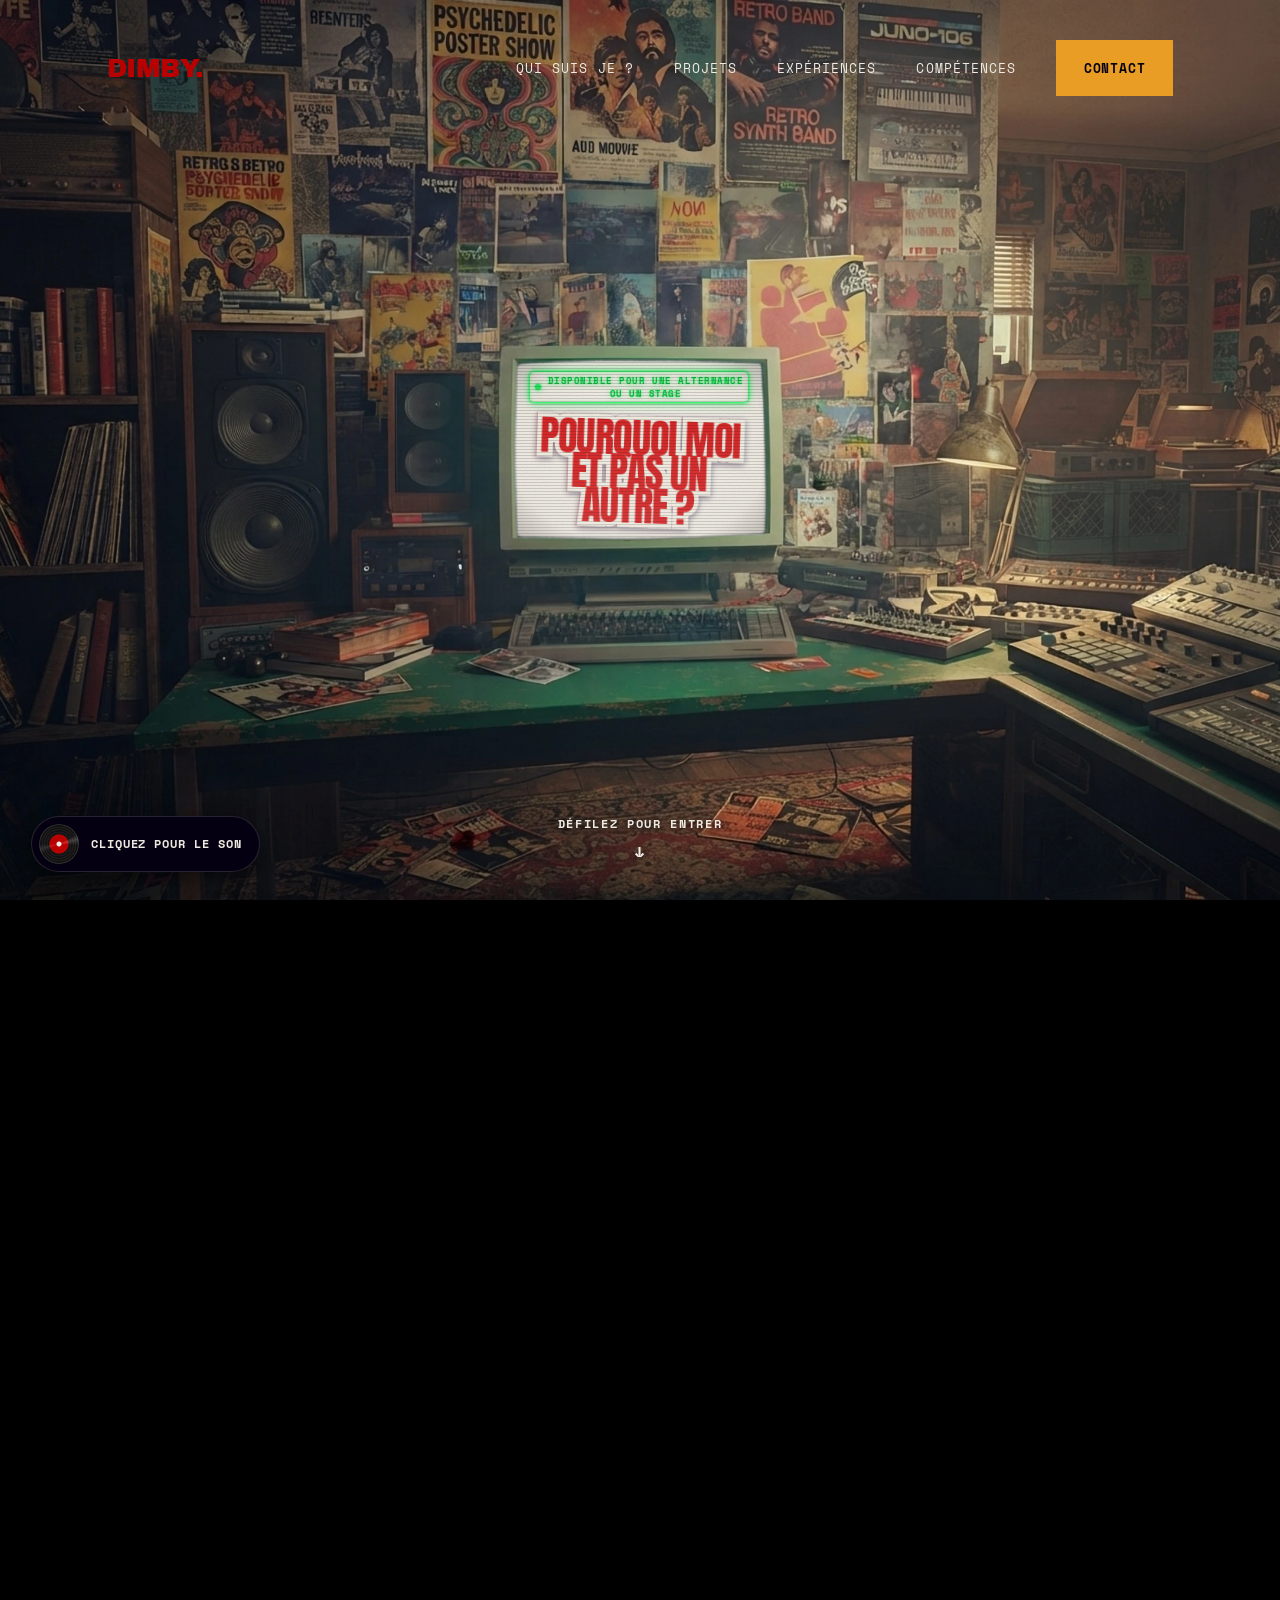
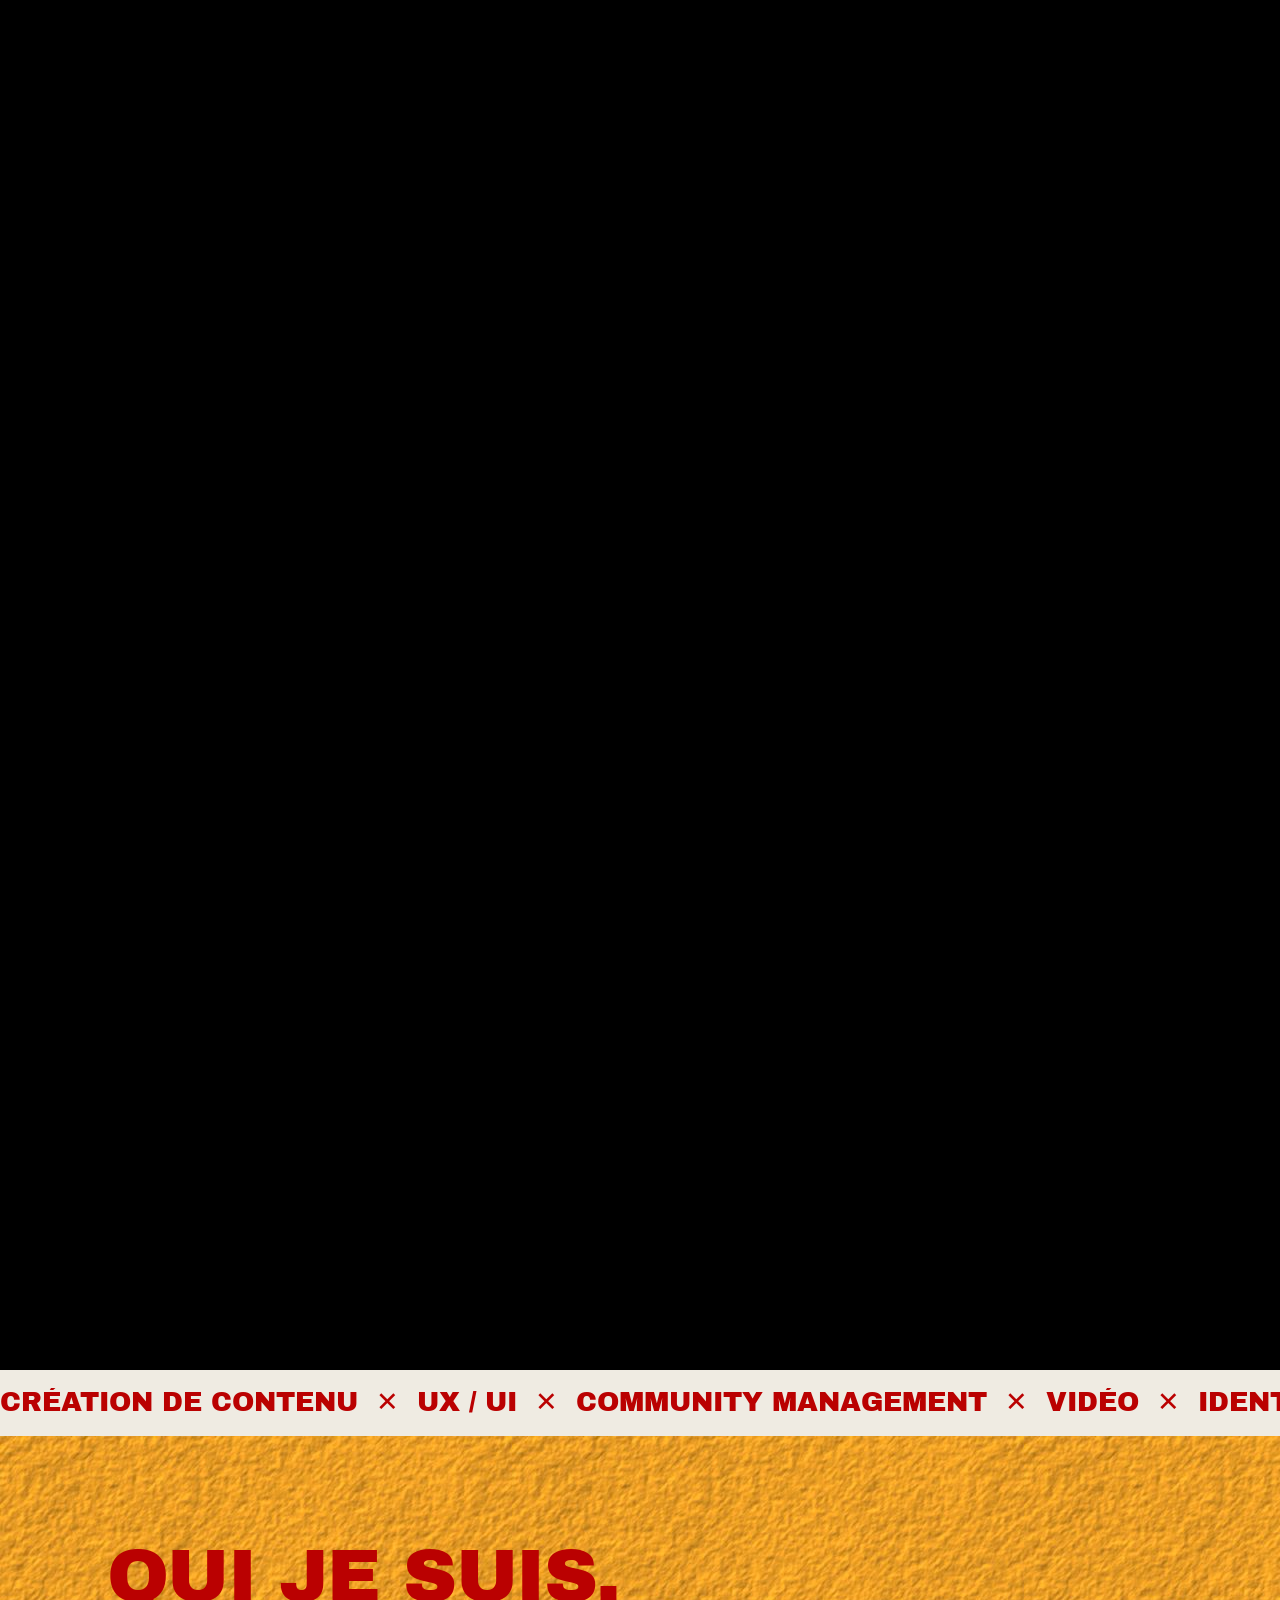
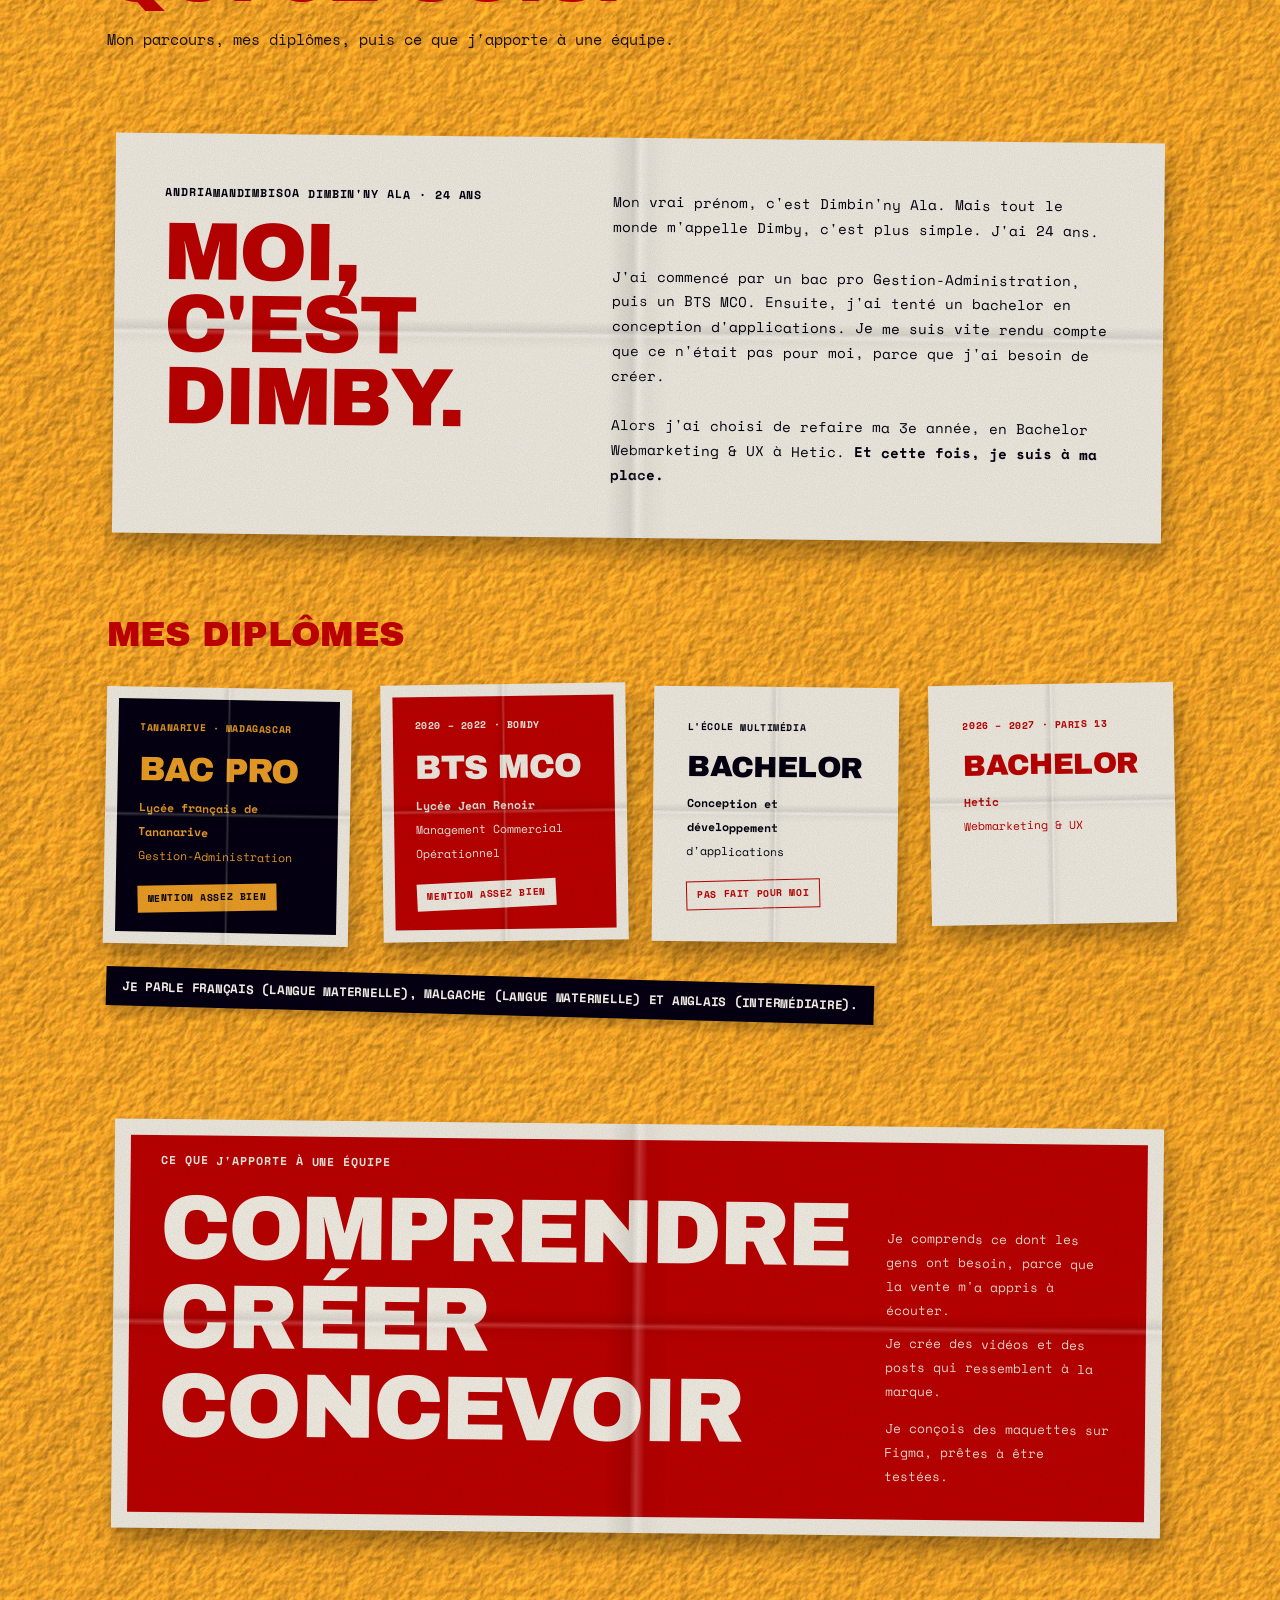
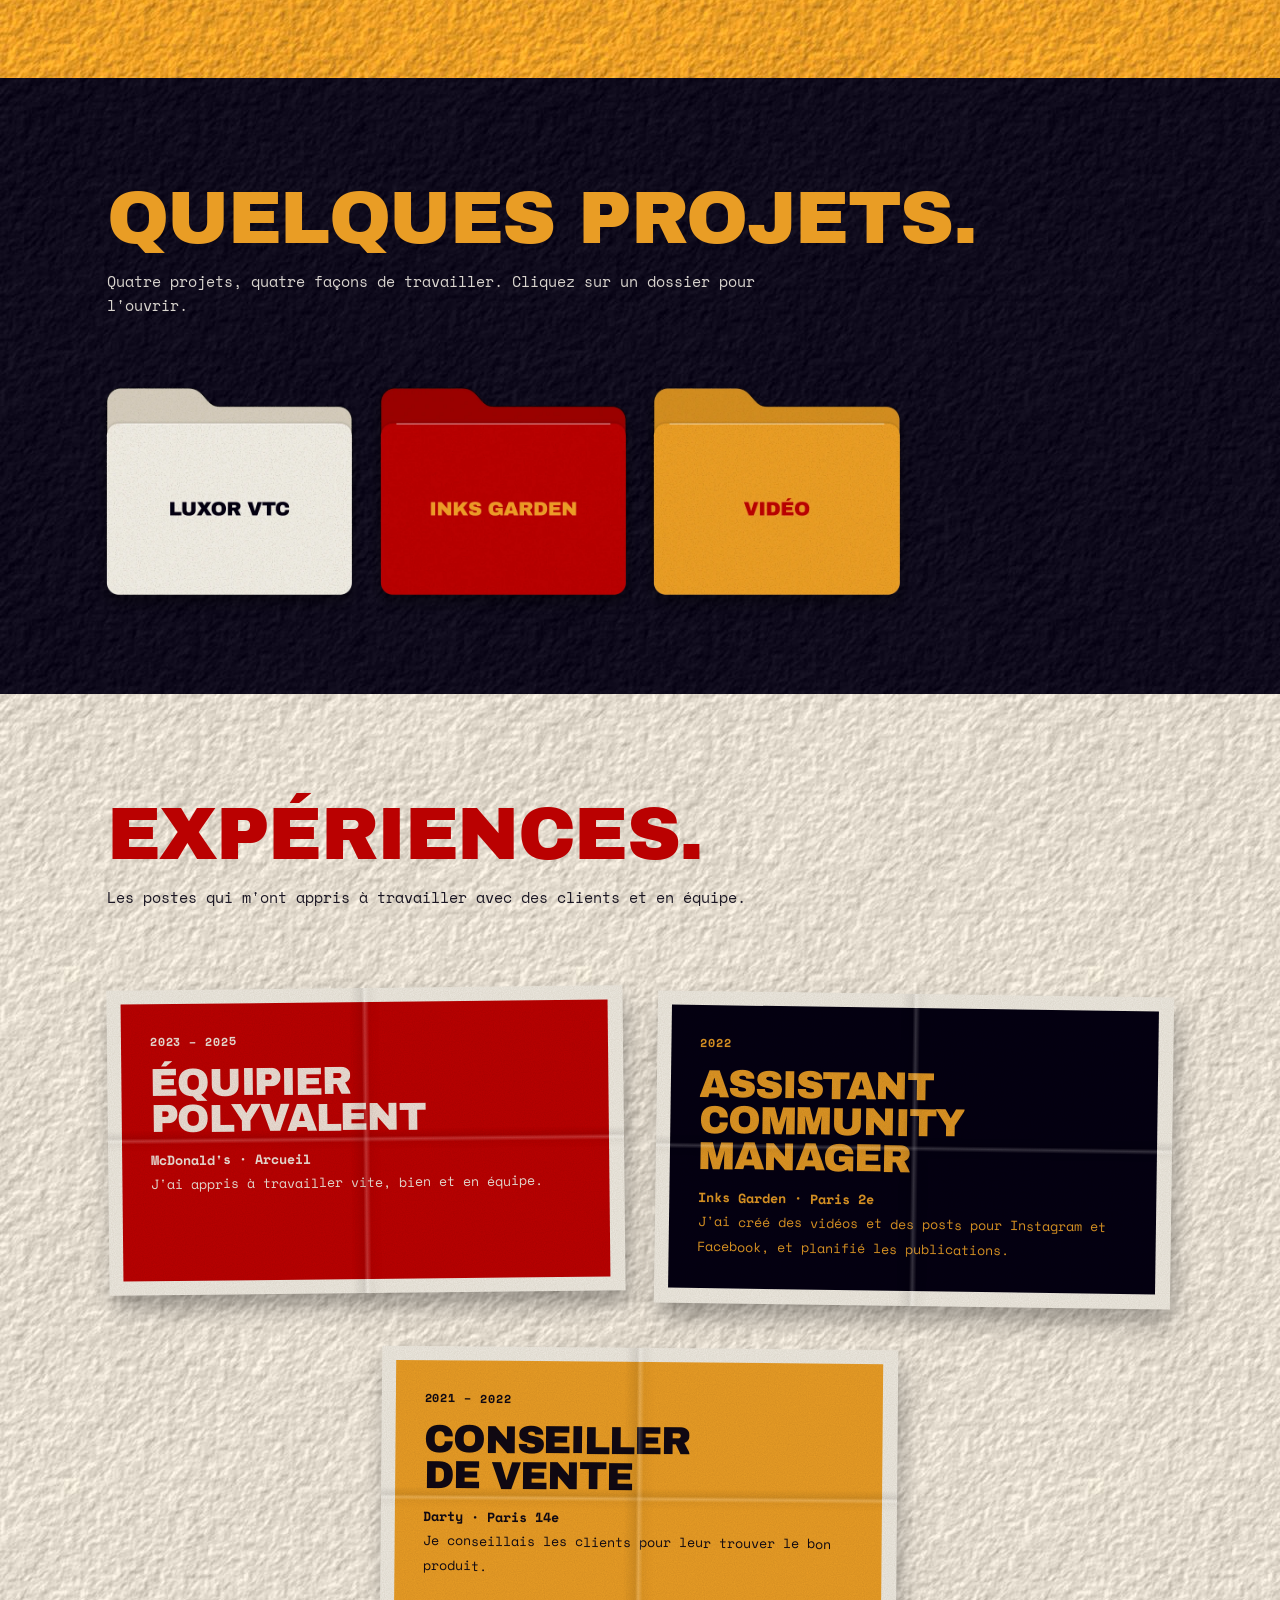
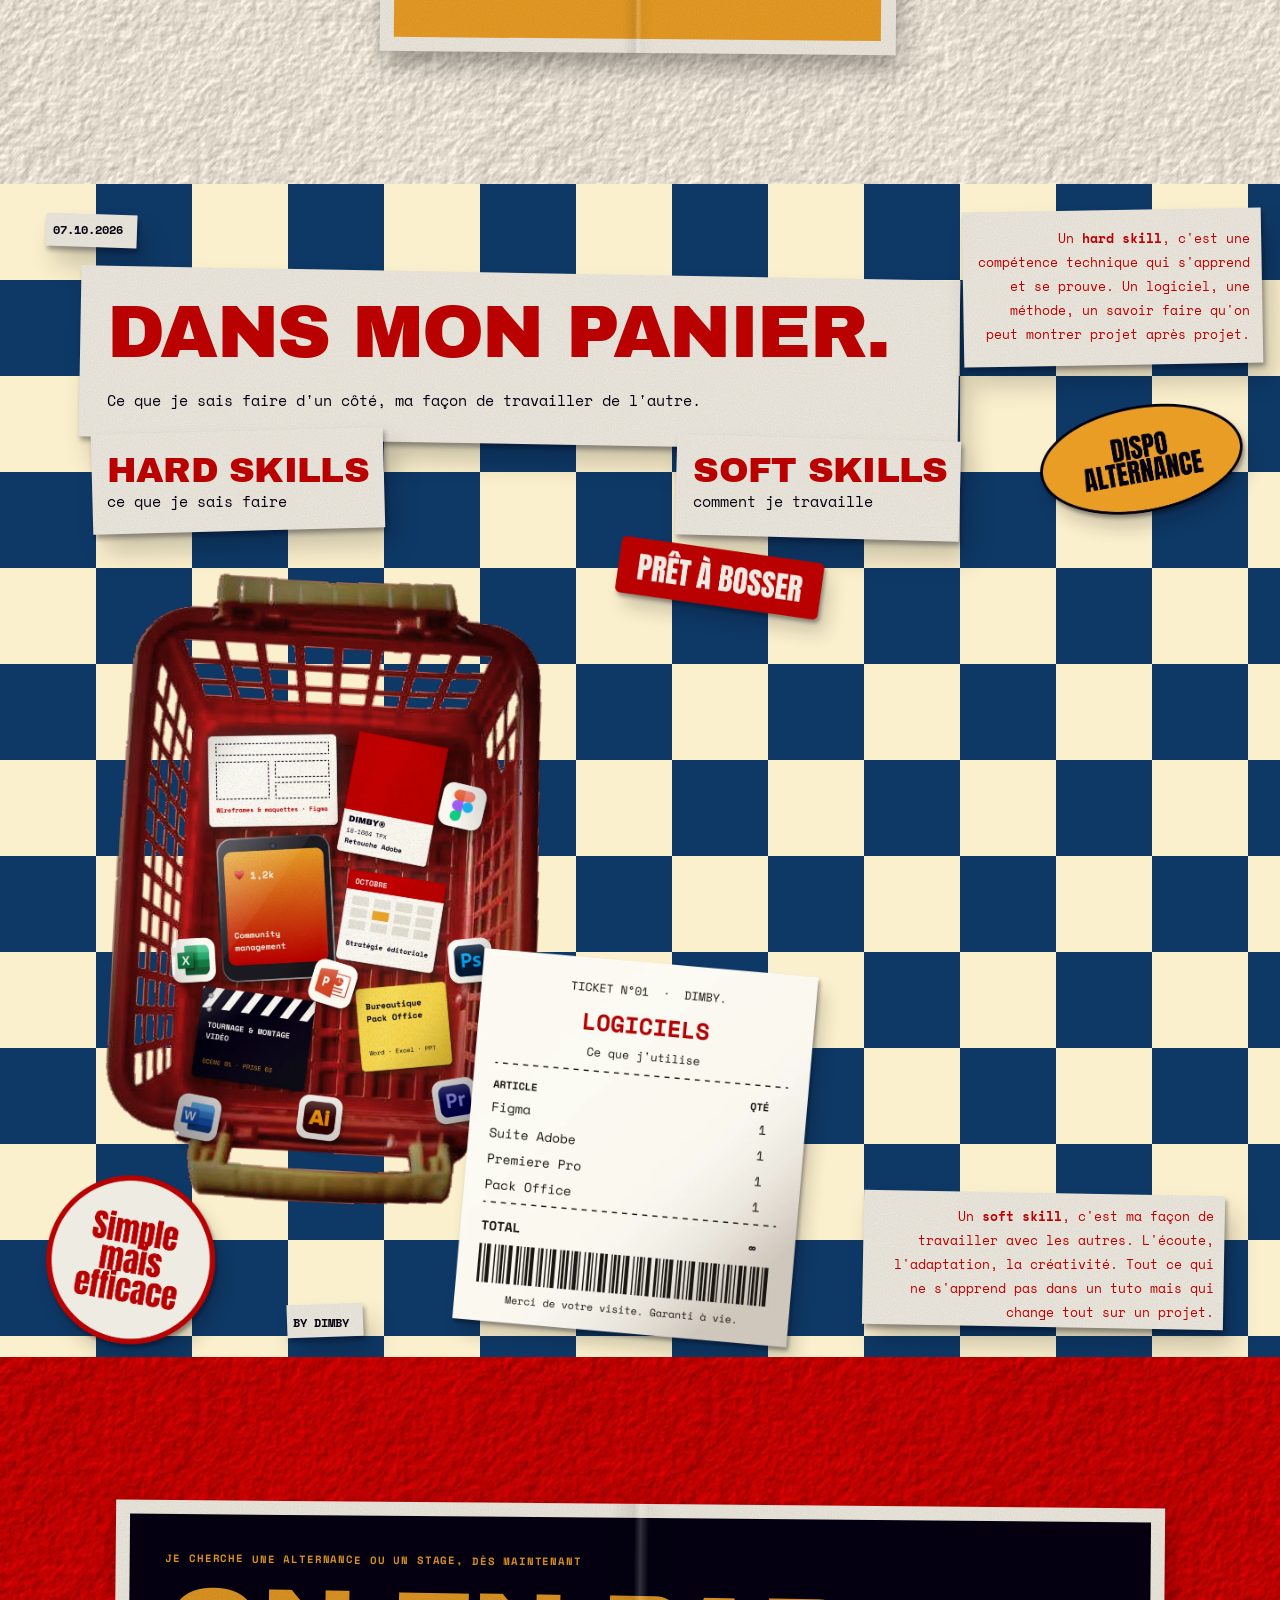
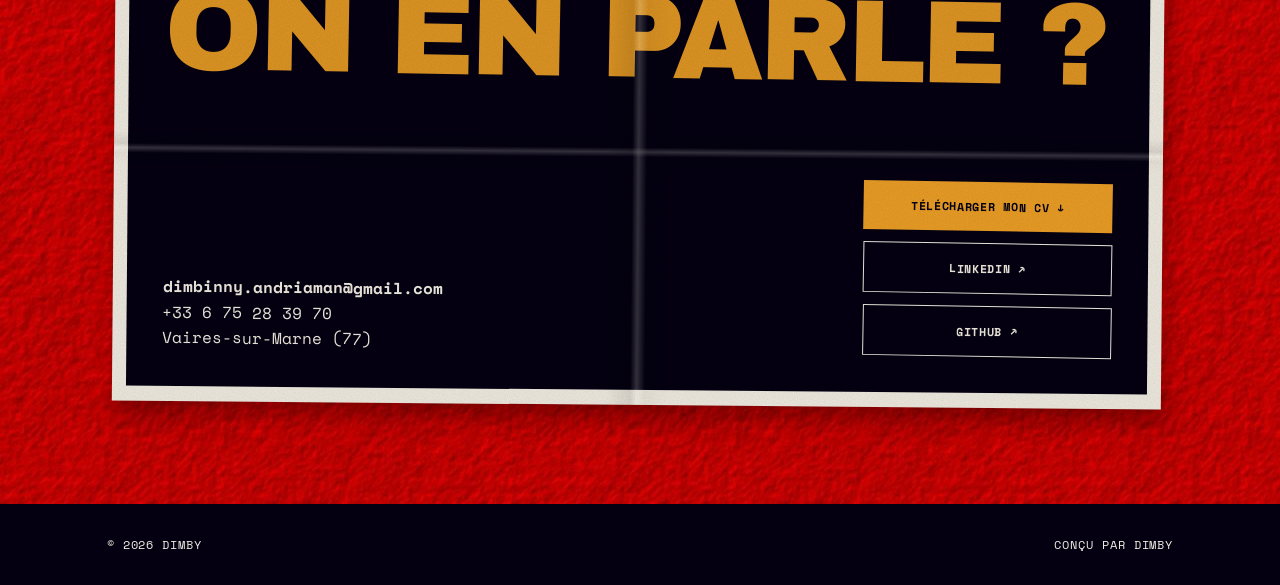
==== index.html @ a6e77966 "Accueil : la platine joue le morceau YouTube choisi, volume lié au défilement Co-Authored-By: Claude" ====
<!doctype html>
<html lang="fr">
<head>
<meta charset="utf-8">
<meta http-equiv="Content-Security-Policy" content="default-src 'self'; script-src 'self' https://www.youtube.com https://s.ytimg.com; frame-src https://www.youtube-nocookie.com https://www.youtube.com; style-src 'self' 'unsafe-inline'; img-src 'self' data: https://i.ytimg.com; font-src 'self'; connect-src 'self'; media-src 'self'; object-src 'none'; base-uri 'self'; form-action 'none'; upgrade-insecure-requests">
<meta name="referrer" content="strict-origin-when-cross-origin">
<meta name="viewport" content="width=device-width, initial-scale=1">
<title>Dimby · Portfolio webmarketing & UX</title>
<meta name="description" content="Portfolio de Dimby, étudiant en webmarketing et UX à Hetic. Création de contenu, vidéo, UX/UI et community management.">
<meta property="og:title" content="Dimby · Portfolio webmarketing & UX">
<meta property="og:description" content="Portfolio de Dimby, étudiant en webmarketing et UX à Hetic. Création de contenu, vidéo, UX/UI et community management.">
<meta property="og:image" content="assets/img/accueil-studio.webp">
<link rel="icon" href="assets/favicon.svg" type="image/svg+xml">
<link rel="preload" href="assets/fonts/archivo-black.woff2" as="font" type="font/woff2" crossorigin>
<link rel="preload" href="assets/fonts/space-mono-400.woff2" as="font" type="font/woff2" crossorigin>
<link rel="stylesheet" href="assets/style.css">
</head>
<body class="home">

<section id="accueil" class="sec hero-cine train ordi studio" data-figma="01 · Hero">
<div class="cine-colle">
<header class="nav"><a class="logo" href="#accueil">Dimby.</a><button class="burger" aria-expanded="false" aria-controls="menu" aria-label="Ouvrir le menu"><span></span><span></span></button><nav id="menu" class="liens"><a href="#qui-suis-je">Qui suis je ?</a><a href="#projets">Projets</a><a href="#experiences">Expériences</a><a href="#competences">Compétences</a><a class="nav-cta" href="#contact">Contact</a></nav></header>
<div class="cine-scene" aria-hidden="true">
<div class="cine-ecran"><div class="cine-mini">
<div class="cine-haut"><span class="statut neon"><i class="dot"></i><span class="neon-txt">Disponible pour une alternance ou un stage</span></span></div>
<div class="cine-milieu">
<div class="stk cine-titre" style="--swem:0.2364;--oc:#ece6da"><span class="stk-b" aria-hidden="true"><span>POURQUOI MOI
ET PAS UN
AUTRE ?</span></span><span class="stk-f"><span>POURQUOI MOI
ET PAS UN
AUTRE ?</span></span></div>
<div class="cine-droite">
<p class="accroche-nom">Dimbin’ny Ala Andriamandimbisoa · Webmarketing &amp; UX</p>
<p class="cine-texte">J’aime partir d’une idée et voir jusqu’où elle peut aller.<br>Une campagne peut devenir une vidéo, une vidéo peut donner envie de créer une page, une page peut raconter toute une histoire. Alors je teste, je crée, je recommence parfois, jusqu’à ce que l’idée prenne vraiment forme.</p>
<div class="cine-btns"><span class="cine-btn plein">Voir mes projets →</span><span class="cine-btn bord">Me contacter</span></div>
</div>
</div>
</div></div>
<img class="cine-photo" src="assets/img/accueil-studio.webp" width="2752" height="1536" alt="" decoding="async" fetchpriority="high">
</div>
<div class="cine-page"><div class="cine-contenu">
<div class="cine-haut"><span class="statut neon"><i class="dot"></i><span class="neon-txt">Disponible pour une alternance ou un stage</span></span></div>
<div class="cine-milieu">
<h1 class="stk cine-titre" style="--swem:0.2364;--oc:#ece6da"><span class="stk-b" aria-hidden="true"><span>POURQUOI MOI
ET PAS UN
AUTRE ?</span></span><span class="stk-f"><span>POURQUOI MOI
ET PAS UN
AUTRE ?</span></span></h1>
<div class="cine-droite">
<p class="accroche-nom">Dimbin’ny Ala Andriamandimbisoa · Webmarketing &amp; UX</p>
<p class="cine-texte">J’aime partir d’une idée et voir jusqu’où elle peut aller.<br>Une campagne peut devenir une vidéo, une vidéo peut donner envie de créer une page, une page peut raconter toute une histoire. Alors je teste, je crée, je recommence parfois, jusqu’à ce que l’idée prenne vraiment forme.</p>
<div class="cine-btns"><a class="cine-btn plein" href="#projets">Voir mes projets →</a><a class="cine-btn bord" href="#contact">Me contacter</a></div>
</div>
</div>
</div></div>
<div class="cine-indice" aria-hidden="true">Défilez pour entrer</div>
</div>
</section>
<section class="bandeau" style="background-color:#efebe2"><div class="marquee" aria-label="Création de contenu, UX / UI, community management, vidéo, identité de marque, montage"><div class="marquee-track" aria-hidden="true"><span style="--fs:30;--fsm:min(21px, calc((100vw - 104px) / 84.80));font-family:var(--f-titre);color:#ba0101;line-height:1.1;text-transform:uppercase">Création de contenu  ✕  UX / UI  ✕  Community management  ✕  Vidéo  ✕  Identité de marque  ✕  Montage  ✕  </span><span style="--fs:30;--fsm:min(21px, calc((100vw - 104px) / 84.80));font-family:var(--f-titre);color:#ba0101;line-height:1.1;text-transform:uppercase">Création de contenu  ✕  UX / UI  ✕  Community management  ✕  Vidéo  ✕  Identité de marque  ✕  Montage  ✕  </span><span style="--fs:30;--fsm:min(21px, calc((100vw - 104px) / 84.80));font-family:var(--f-titre);color:#ba0101;line-height:1.1;text-transform:uppercase">Création de contenu  ✕  UX / UI  ✕  Community management  ✕  Vidéo  ✕  Identité de marque  ✕  Montage  ✕  </span><span style="--fs:30;--fsm:min(21px, calc((100vw - 104px) / 84.80));font-family:var(--f-titre);color:#ba0101;line-height:1.1;text-transform:uppercase">Création de contenu  ✕  UX / UI  ✕  Community management  ✕  Vidéo  ✕  Identité de marque  ✕  Montage  ✕  </span></div></div></section>
<section id="qui-suis-je" class="sec" style="background-color:#c6925c;background-image:url(assets/tex/papier-moutarde.jpg);background-size:512px" data-figma="02 · À propos">
<div class="stage" style="--h:2073">
<h2 class="el t titre" style="--x:120;--y:120;--w:579;z-index:1;text-align:left"><span style="--fs:84;--fsm:min(51px, calc((100vw - 104px) / 9.60));font-family:var(--f-titre);color:#ba0101;letter-spacing:-0.020em;line-height:0.90;text-transform:uppercase">Qui je suis.</span></h2>
<div class="el t" style="--x:120;--y:216;--w:760;z-index:2;text-align:left"><span style="--fs:17;--fsm:17px;font-family:var(--f-texte);color:rgba(4,0,17,0.90);line-height:1.50">Mon parcours, mes diplômes, puis ce que j&#x27;apporte à une équipe.</span></div>
<div class="el poster two" style="--x:127.8;--y:340.2;--w:1180;--r:0.6deg;z-index:3;--h:420;--in:0;background-color:#efebe2"><div class="ap" style="--bx:560;--by:60;--pl:56;--pt:56"><div class="pcol"><p class="pi"><span style="--fs:13;--fsm:13px;font-family:var(--f-texte);color:#040011;font-weight:700;letter-spacing:0.080em;line-height:1.5;text-transform:uppercase">Andriamandimbisoa Dimbin&#x27;ny Ala  ·  24 ans</span></p><p class="pi"><span style="--fs:92;--fsm:min(55px, calc((100vw - 104px) / 4.80));font-family:var(--f-titre);color:#ba0101;letter-spacing:-0.030em;line-height:0.88;text-transform:uppercase">Moi,
c&#x27;est
Dimby.</span></p></div><div class="pcol pcol-b"><p class="pi"><span style="--fs:16;--fsm:16px;font-family:var(--f-texte);color:#040011;line-height:1.60">Mon vrai prénom, c&#x27;est Dimbin&#x27;ny Ala. Mais tout le monde m&#x27;appelle Dimby, c&#x27;est plus simple. J&#x27;ai 24 ans.

J&#x27;ai commencé par un bac pro Gestion-Administration, puis un BTS MCO. Ensuite, j&#x27;ai tenté un bachelor en conception d&#x27;applications. Je me suis vite rendu compte que ce n&#x27;était pas pour moi, parce que j&#x27;ai besoin de créer.

Alors j&#x27;ai choisi de refaire ma 3e année, en Bachelor Webmarketing &amp; UX à Hetic. </span><span style="--fs:16;--fsm:16px;font-family:var(--f-texte);color:#040011;font-weight:700;line-height:1.60">Et cette fois, je suis à ma place.</span></p></div></div></div>
<div class="el t" style="--x:120;--y:876;--w:332;z-index:4;text-align:left"><span style="--fs:40;--fsm:min(33px, calc((100vw - 104px) / 9.60));font-family:var(--f-titre);color:#ba0101;letter-spacing:-0.020em;line-height:1.1;text-transform:uppercase">Mes diplômes</span></div>
<div class="el poster has-ap" style="--x:117.6;--y:958.4;--w:276;--r:1deg;z-index:5;--h:270;--in:14;background-color:#efebe2"><div class="ap" style="background:#040011;--pl:24;--pt:24"><p class="pi"><span style="--fs:11;--fsm:11px;font-family:var(--f-texte);color:#e99d25;font-weight:700;letter-spacing:0.060em;line-height:1.5;text-transform:uppercase">Tananarive · Madagascar</span></p><p class="pi"><span style="--fs:38;--fsm:min(32px, calc((100vw - 104px) / 5.60));font-family:var(--f-titre);color:#e99d25;letter-spacing:-0.020em;line-height:0.92;text-transform:uppercase">Bac pro</span></p><p class="pi"><span style="--fs:13;--fsm:13px;font-family:var(--f-texte);color:#e99d25;font-weight:700;line-height:1.55">Lycée français de Tananarive
</span><span style="--fs:13;--fsm:13px;font-family:var(--f-texte);color:#e99d25;line-height:1.55">Gestion-Administration</span></p><span class="lab mini" style="--pt:6;--pr:10;--pb:6;--pl:10;background:#e99d25;--r:-2deg"><span style="--fs:11;--fsm:11px;font-family:var(--f-texte);color:#040011;font-weight:700;letter-spacing:0.060em;line-height:1.5;text-transform:uppercase">Mention assez bien</span></span></div></div>
<div class="el poster has-ap" style="--x:429.9;--y:954.1;--w:276;--r:-0.8deg;z-index:6;--h:270;--in:14;background-color:#efebe2"><div class="ap" style="background:#ba0101;--pl:24;--pt:24"><p class="pi"><span style="--fs:11;--fsm:11px;font-family:var(--f-texte);color:#efebe2;font-weight:700;letter-spacing:0.060em;line-height:1.5;text-transform:uppercase">2020 – 2022 · Bondy</span></p><p class="pi"><span style="--fs:38;--fsm:min(32px, calc((100vw - 104px) / 5.60));font-family:var(--f-titre);color:#efebe2;letter-spacing:-0.020em;line-height:0.92;text-transform:uppercase">BTS MCO</span></p><p class="pi"><span style="--fs:13;--fsm:13px;font-family:var(--f-texte);color:#efebe2;font-weight:700;line-height:1.55">Lycée Jean Renoir
</span><span style="--fs:13;--fsm:13px;font-family:var(--f-texte);color:#efebe2;line-height:1.55">Management Commercial Opérationnel</span></p><span class="lab mini" style="--pt:6;--pr:10;--pb:6;--pl:10;background:#efebe2;--r:-2deg"><span style="--fs:11;--fsm:11px;font-family:var(--f-texte);color:#ba0101;font-weight:700;letter-spacing:0.060em;line-height:1.5;text-transform:uppercase">Mention assez bien</span></span></div></div>
<div class="el poster" style="--x:734.6;--y:957.4;--w:276;--r:0.6deg;z-index:7;--h:270;--in:0;background-color:#efebe2"><div class="ap" style="--pl:38;--pt:38"><p class="pi"><span style="--fs:11;--fsm:11px;font-family:var(--f-texte);color:#040011;font-weight:700;letter-spacing:0.060em;line-height:1.5;text-transform:uppercase">L&#x27;École Multimédia</span></p><p class="pi"><span style="--fs:33;--fsm:min(30px, calc((100vw - 104px) / 6.40));font-family:var(--f-titre);color:#040011;letter-spacing:-0.020em;line-height:0.92;text-transform:uppercase">Bachelor</span></p><p class="pi"><span style="--fs:13;--fsm:13px;font-family:var(--f-texte);color:#040011;font-weight:700;line-height:1.55">Conception et développement
</span><span style="--fs:13;--fsm:13px;font-family:var(--f-texte);color:#040011;line-height:1.55">d&#x27;applications</span></p><span class="lab mini" style="--pt:6;--pr:10;--pb:6;--pl:10;background:#efebe2;--bw:1.5;border-color:#ba0101;--r:-2deg"><span style="--fs:11;--fsm:11px;font-family:var(--f-texte);color:#ba0101;font-weight:700;letter-spacing:0.060em;line-height:1.5;text-transform:uppercase">Pas fait pour moi</span></span></div></div>
<div class="el poster" style="--x:1046.3;--y:953.6;--w:276;--r:-1deg;z-index:8;--h:270;--in:0;background-color:#efebe2"><div class="ap" style="--pl:38;--pt:38"><p class="pi"><span style="--fs:11;--fsm:11px;font-family:var(--f-texte);color:#ba0101;font-weight:700;letter-spacing:0.060em;line-height:1.5;text-transform:uppercase">2026 – 2027 · Paris 13</span></p><p class="pi"><span style="--fs:33;--fsm:min(30px, calc((100vw - 104px) / 6.40));font-family:var(--f-titre);color:#ba0101;letter-spacing:-0.020em;line-height:0.92;text-transform:uppercase">Bachelor</span></p><p class="pi"><span style="--fs:13;--fsm:13px;font-family:var(--f-texte);color:#ba0101;font-weight:700;line-height:1.55">Hetic
</span><span style="--fs:13;--fsm:13px;font-family:var(--f-texte);color:#ba0101;line-height:1.55">Webmarketing &amp; UX</span></p></div></div>
<div class="el lab sh" style="--x:119.3;--y:1282.1;--w:926;--r:1.5deg;z-index:9;--pt:10;--pr:16;--pb:10;--pl:16;background:#040011"><span style="--fs:14;--fsm:14px;font-family:var(--f-texte);color:#efebe2;font-weight:700;letter-spacing:0.060em;line-height:1.5;text-transform:uppercase">Je parle français (langue maternelle), malgache (langue maternelle) et anglais (intermédiaire).</span></div>
<div class="el poster two has-ap" style="--x:127.6;--y:1449.2;--w:1180;--r:0.6deg;z-index:10;--h:460;--in:18;background-color:#efebe2"><div class="ap" style="background:#ba0101;--bx:851.2;--by:97.3;--pl:34;--pt:18"><div class="pcol"><p class="pi"><span style="--fs:13;--fsm:13px;font-family:var(--f-texte);color:#efebe2;font-weight:700;letter-spacing:0.080em;line-height:1.5;text-transform:uppercase">Ce que j&#x27;apporte à une équipe</span></p><p class="pi"><span style="--fs:102;--fsm:min(59px, calc((100vw - 104px) / 8.00));font-family:var(--f-titre);color:#f2eee5;letter-spacing:-0.030em;line-height:0.86;text-transform:uppercase">Comprendre
Créer
Concevoir</span></p></div><div class="pcol pcol-b"><p class="pi"><span style="--fs:14.5;--fsm:14.5px;font-family:var(--f-texte);color:rgba(242,238,229,0.92);line-height:1.50">Je comprends ce dont les gens ont besoin, parce que la vente m&#x27;a appris à écouter.</span></p><p class="pi"><span style="--fs:14.5;--fsm:14.5px;font-family:var(--f-texte);color:rgba(242,238,229,0.92);line-height:1.50">Je crée des vidéos et des posts qui ressemblent à la marque.</span></p><p class="pi"><span style="--fs:14.5;--fsm:14.5px;font-family:var(--f-texte);color:rgba(242,238,229,0.92);line-height:1.50">Je conçois des maquettes sur Figma, prêtes à être testées.</span></p></div></div></div>
</div>
</section>
<section id="projets" class="sec" style="background-color:#040011;background-image:url(assets/tex/mur-nuit.jpg);background-size:512px" data-figma="03 · Projets">
<div class="stage" style="--h:692.7">
<h2 class="el t titre" style="--x:120;--y:120;--w:1200;z-index:1;text-align:left"><span style="--fs:84;--fsm:min(51px, calc((100vw - 104px) / 13.60));font-family:var(--f-titre);color:#e99d25;letter-spacing:-0.020em;line-height:0.90;text-transform:uppercase">Quelques projets.</span></h2>
<div class="el t" style="--x:120;--y:216;--w:760;z-index:2;text-align:left"><span style="--fs:17;--fsm:17px;font-family:var(--f-texte);color:rgba(239,235,226,0.90);line-height:1.50">Quatre projets, quatre façons de travailler. Cliquez sur un dossier pour l&#x27;ouvrir.</span></div>
<a class="el img dossier link" href="luxor-vtc.html" style="--x:102;--y:340;--w:312;z-index:3;--iw:312"><img src="assets/img/dossier-luxor.webp" width="312" height="268" alt="Luxor VTC" loading="lazy" decoding="async"></a>
<a class="el img dossier link" href="inks-garden.html" style="--x:410.1;--y:340;--w:312;z-index:4;--iw:312"><img src="assets/img/dossier-inks.webp" width="312" height="268" alt="Inks Garden" loading="lazy" decoding="async"></a>
<a class="el img dossier link" href="video.html" style="--x:718.1;--y:340;--w:312;z-index:5;--iw:312"><img src="assets/img/dossier-video.webp" width="312" height="268" alt="Vidéo" loading="lazy" decoding="async"></a>
<a class="el img dossier link" href="skate-aux-jo.html" style="--x:1026.1;--y:340;--w:312;z-index:6;--iw:312"><img src="assets/img/dossier-skate.webp" width="312" height="268" alt="Skate aux JO" loading="lazy" decoding="async"></a>
</div>
</section>
<section id="experiences" class="sec" style="background-color:#e2dbcd;background-image:url(assets/tex/papier-creme.jpg);background-size:512px" data-figma="04 · Expériences">
<div class="stage" style="--h:1226">
<h2 class="el t titre" style="--x:120;--y:120;--w:1200;z-index:1;text-align:left"><span style="--fs:84;--fsm:min(51px, calc((100vw - 104px) / 9.60));font-family:var(--f-titre);color:#ba0101;letter-spacing:-0.020em;line-height:0.90;text-transform:uppercase">Expériences.</span></h2>
<div class="el t" style="--x:120;--y:216;--w:760;z-index:2;text-align:left"><span style="--fs:17;--fsm:17px;font-family:var(--f-texte);color:rgba(4,0,17,0.90);line-height:1.50">Les postes qui m&#x27;ont appris à travailler avec des clients et en équipe.</span></div>
<div class="el poster has-ap" style="--x:121.8;--y:331;--w:580;--r:-0.6deg;z-index:3;--h:343;--in:16;background-color:#efebe2"><div class="ap" style="background:#ba0101;--pl:32;--pt:32"><p class="pi"><span style="--fs:13;--fsm:13px;font-family:var(--f-texte);color:rgba(239,235,226,0.95);font-weight:700;letter-spacing:0.080em;line-height:1.5;text-transform:uppercase">2023 – 2025</span></p><p class="pi"><span style="--fs:44;--fsm:min(34px, calc((100vw - 104px) / 8.00));font-family:var(--f-titre);color:rgba(239,235,226,0.95);letter-spacing:-0.030em;line-height:0.92;text-transform:uppercase">Équipier
polyvalent</span></p><p class="pi"><span style="--fs:15;--fsm:15px;font-family:var(--f-texte);color:rgba(239,235,226,0.95);font-weight:700;line-height:1.60">McDonald&#x27;s · Arcueil
</span><span style="--fs:15;--fsm:15px;font-family:var(--f-texte);color:rgba(239,235,226,0.95);line-height:1.60">J&#x27;ai appris à travailler vite, bien et en équipe.</span></p></div></div>
<div class="el poster has-ap" style="--x:737.6;--y:338;--w:580;--r:0.8deg;z-index:4;--h:343;--in:16;background-color:#efebe2"><div class="ap" style="background:#040011;--pl:32;--pt:32"><p class="pi"><span style="--fs:13;--fsm:13px;font-family:var(--f-texte);color:rgba(233,157,37,0.95);font-weight:700;letter-spacing:0.080em;line-height:1.5;text-transform:uppercase">2022</span></p><p class="pi"><span style="--fs:44;--fsm:min(34px, calc((100vw - 104px) / 7.20));font-family:var(--f-titre);color:rgba(233,157,37,0.95);letter-spacing:-0.030em;line-height:0.92;text-transform:uppercase">Assistant
community
manager</span></p><p class="pi"><span style="--fs:15;--fsm:15px;font-family:var(--f-texte);color:rgba(233,157,37,0.95);font-weight:700;line-height:1.60">Inks Garden · Paris 2e
</span><span style="--fs:15;--fsm:15px;font-family:var(--f-texte);color:rgba(233,157,37,0.95);line-height:1.60">J&#x27;ai créé des vidéos et des posts pour Instagram et Facebook, et planifié les publications.</span></p></div></div>
<div class="el poster has-ap" style="--x:428.6;--y:735.3;--w:580;--r:0.5deg;z-index:5;--h:343;--in:16;background-color:#efebe2"><div class="ap" style="background:#e99d25;--pl:32;--pt:32"><p class="pi"><span style="--fs:13;--fsm:13px;font-family:var(--f-texte);color:rgba(4,0,17,0.95);font-weight:700;letter-spacing:0.080em;line-height:1.5;text-transform:uppercase">2021 – 2022</span></p><p class="pi"><span style="--fs:44;--fsm:min(34px, calc((100vw - 104px) / 8.00));font-family:var(--f-titre);color:rgba(4,0,17,0.95);letter-spacing:-0.030em;line-height:0.92;text-transform:uppercase">Conseiller
de vente</span></p><p class="pi"><span style="--fs:15;--fsm:15px;font-family:var(--f-texte);color:rgba(4,0,17,0.95);font-weight:700;line-height:1.60">Darty · Paris 14e
</span><span style="--fs:15;--fsm:15px;font-family:var(--f-texte);color:rgba(4,0,17,0.95);line-height:1.60">Je conseillais les clients pour leur trouver le bon produit.</span></p></div></div>
</div>
</section>
<section id="competences" class="sec damier" style="background-color:#fbf0cd" data-figma="05 · Compétences">
<div class="stage" style="--h:1320">
<div class="el t onpaper" style="--x:60;--y:40;--w:86;z-index:5;text-align:left"><span style="--fs:14;--fsm:14px;font-family:var(--f-texte);color:#040011;font-weight:700;line-height:1.5">07.10.2026</span></div>
<h2 class="el t titre onpaper" style="--x:120;--y:120;--w:933;z-index:7;text-align:left"><span style="--fs:84;--fsm:min(51px, calc((100vw - 104px) / 14.40));font-family:var(--f-titre);color:#ba0101;letter-spacing:-0.020em;line-height:1.1;text-transform:uppercase">Dans mon panier.</span></h2>
<div class="el t onpaper" style="--x:120;--y:231;--w:688;z-index:8;text-align:left"><span style="--fs:17;--fsm:17px;font-family:var(--f-texte);color:#040011;line-height:1.50">Ce que je sais faire d&#x27;un côté, ma façon de travailler de l&#x27;autre.</span></div>
<div class="el t onpaper" style="--x:120;--y:300;--w:292;z-index:12;text-align:left"><span style="--fs:40;--fsm:min(33px, calc((100vw - 104px) / 8.80));font-family:var(--f-titre);color:#ba0101;letter-spacing:-0.020em;line-height:1.1;text-transform:uppercase">Hard skills</span><span style="--fs:17;--fsm:17px;font-family:var(--f-texte);color:#040011;line-height:1.50">
ce que je sais faire</span></div>
<div class="el t onpaper" style="--x:1100;--y:50;--w:300;z-index:10;text-align:right"><span style="--fs:15;--fsm:15px;font-family:var(--f-texte);color:#ba0101;line-height:1.50">Un </span><span style="--fs:15;--fsm:15px;font-family:var(--f-texte);color:#ba0101;font-weight:700;line-height:1.50">hard skill</span><span style="--fs:15;--fsm:15px;font-family:var(--f-texte);color:#ba0101;line-height:1.50">, c&#x27;est une compétence technique qui s&#x27;apprend et se prouve. Un logiciel, une méthode, un savoir faire qu&#x27;on peut montrer projet après projet.</span></div>
<div class="el img" style="--x:54.1;--y:386;--w:660;z-index:13;--iw:660"><img src="assets/img/panier-hard.webp" width="660" height="870" alt="Hard skills" loading="lazy" decoding="async"></div>
<div class="el img sm" style="--x:0;--y:468;--w:306;z-index:14;--iw:306"><img src="assets/img/sticker-motive.webp" width="306" height="312" alt="100% motivé" loading="lazy" decoding="async"></div>
<div class="el img" style="--x:492.6;--y:852;--w:460;z-index:15;--iw:460"><img src="assets/img/ticket-logiciels.webp" width="460" height="497" alt="Logiciels" loading="lazy" decoding="async"></div>
<div class="el t onpaper" style="--x:780;--y:300;--w:284;z-index:17;text-align:left"><span style="--fs:40;--fsm:min(33px, calc((100vw - 104px) / 8.80));font-family:var(--f-titre);color:#ba0101;letter-spacing:-0.020em;line-height:1.1;text-transform:uppercase">Soft skills</span><span style="--fs:17;--fsm:17px;font-family:var(--f-texte);color:#040011;line-height:1.50">
comment je travaille</span></div>
<div class="el img" style="--x:754;--y:357.7;--w:660;z-index:18;--iw:660"><img src="assets/img/panier-soft.webp" width="660" height="870" alt="Soft skills" loading="lazy" decoding="async"></div>
<div class="el img sm" style="--x:675.9;--y:387.8;--w:284;z-index:19;--iw:284"><img src="assets/img/sticker-pret.webp" width="284" height="142" alt="Prêt à bosser" loading="lazy" decoding="async"></div>
<div class="el img sm" style="--x:1153.9;--y:230.1;--w:276;z-index:20;--iw:276"><img src="assets/img/sticker-dispo.webp" width="276" height="182" alt="Dispo alternance" loading="lazy" decoding="async"></div>
<div class="el t onpaper" style="--x:990;--y:1150;--w:370;z-index:22;text-align:right"><span style="--fs:15;--fsm:15px;font-family:var(--f-texte);color:#ba0101;line-height:1.50">Un </span><span style="--fs:15;--fsm:15px;font-family:var(--f-texte);color:#ba0101;font-weight:700;line-height:1.50">soft skill</span><span style="--fs:15;--fsm:15px;font-family:var(--f-texte);color:#ba0101;line-height:1.50">, c&#x27;est ma façon de travailler avec les autres. L&#x27;écoute, l&#x27;adaptation, la créativité. Tout ce qui ne s&#x27;apprend pas dans un tuto mais qui change tout sur un projet.</span></div>
<div class="el img sm" style="--x:36;--y:1100;--w:238;z-index:23;--iw:238"><img src="assets/img/sticker-simple.webp" width="238" height="246" alt="Simple mais efficace" loading="lazy" decoding="async"></div>
<div class="el t onpaper" style="--x:330;--y:1270;--w:69;z-index:3;text-align:left"><span style="--fs:14;--fsm:14px;font-family:var(--f-texte);color:#040011;font-weight:700;line-height:1.5">BY DIMBY</span></div>
<div class="el paper" aria-hidden="true" style="--x:51.3;--y:33.8;--w:102;--r:2deg;z-index:4;--hh:37"></div>
<div class="el paper" aria-hidden="true" style="--x:1083.5;--y:29.1;--w:336;--r:-1deg;z-index:9;--hh:174"></div>
<div class="el paper" aria-hidden="true" style="--x:90.2;--y:100.6;--w:989;--r:1deg;z-index:6;--hh:192"></div>
<div class="el paper" aria-hidden="true" style="--x:103.4;--y:277.7;--w:328;--r:-1.5deg;z-index:11;--hh:113"></div>
<div class="el paper" aria-hidden="true" style="--x:760.5;--y:286.2;--w:320;--r:1.5deg;z-index:16;--hh:113"></div>
<div class="el paper" aria-hidden="true" style="--x:970.7;--y:1135.5;--w:406;--r:1deg;z-index:21;--hh:151"></div>
<div class="el paper" aria-hidden="true" style="--x:322.6;--y:1260.5;--w:85;--r:-2deg;z-index:2;--hh:37"></div>
</div>
</section>
<section id="contact" class="sec" style="background-color:#ba0101;background-image:url(assets/tex/mur-rouge.jpg);background-size:512px" data-figma="06 · Contact">
<div class="stage" style="--h:840">
<div class="el poster contact has-ap" style="--x:127.8;--y:165.1;--w:1180;--r:0.5deg;z-index:1;--h:500;--in:16;background-color:#efebe2"><div class="ap" style="background:#040011;--pl:40;--pt:40"><p class="pi"><span style="--fs:12;--fsm:12px;font-family:var(--f-texte);color:rgba(233,157,37,0.95);font-weight:700;letter-spacing:0.080em;line-height:1.5;text-transform:uppercase">Je cherche une alternance ou un stage, dès maintenant</span></p><h2 class="pi titre"><span style="--fs:132;--fsm:min(71px, calc((100vw - 104px) / 10.40));font-family:var(--f-titre);color:rgba(233,157,37,0.95);letter-spacing:-0.030em;line-height:0.88;text-transform:uppercase">On en parle ?</span></h2><div class="contact-bas"><address class="pi"><a href="mailto:dimbinny.andriaman@gmail.com"><span style="--fs:18;--fsm:18px;font-family:var(--f-texte);color:#efebe2;font-weight:700;line-height:1.60">dimbinny.andriaman@gmail.com</span></a><br><a href="tel:+33675283970"><span style="--fs:18;--fsm:18px;font-family:var(--f-texte);color:#efebe2;line-height:1.60">+33 6 75 28 39 70</span></a><br><span style="--fs:18;--fsm:18px;font-family:var(--f-texte);color:#efebe2;line-height:1.60">Vaires-sur-Marne (77)</span></address><div class="contact-btns"><a class="lab btn" href="assets/cv-dimby.pdf" target="_blank" rel="noopener" style="background:#e99d25"><span style="--fs:13;--fsm:13px;font-family:var(--f-texte);color:#040011;font-weight:700;letter-spacing:0.060em;line-height:1.5;text-transform:uppercase">Télécharger mon CV ↓</span></a><a class="lab btn bord" href="https://www.linkedin.com/in/dimbin%E2%80%99ny-ala-andriamandimbisoa-4b6672249/" target="_blank" rel="noopener" style="--bw:1.5;border-color:#efebe2"><span style="--fs:13;--fsm:13px;font-family:var(--f-texte);color:#efebe2;font-weight:700;letter-spacing:0.060em;line-height:1.5;text-transform:uppercase">LinkedIn ↗</span></a><a class="lab btn bord" href="https://github.com/Malagaskurt" target="_blank" rel="noopener" style="--bw:1.5;border-color:#efebe2"><span style="--fs:13;--fsm:13px;font-family:var(--f-texte);color:#efebe2;font-weight:700;letter-spacing:0.060em;line-height:1.5;text-transform:uppercase">GitHub ↗</span></a></div></div></div></div>
</div>
</section>
<footer class="footer">
  <span>© 2026 Dimby</span>
  <span>Conçu par Dimby</span>
</footer>
<div class="platine-zone"><div class="platine-video" aria-label="Lecteur YouTube du morceau"><div></div></div><button class="platine" type="button" data-youtube="1shxNpQCuvs" aria-pressed="false" title="Musique d'ambiance du studio"><span class="platine-disque" aria-hidden="true"></span><span class="platine-txt">Lancer le vinyle</span><span class="platine-eq" aria-hidden="true"><i></i><i></i><i></i></span></button><label class="platine-volume"><span class="sr">Volume de la musique</span><input type="range" min="0" max="100" value="80" aria-label="Volume de la musique"></label></div>
<script src="assets/site.js" defer></script>
<script src="assets/vinyle.js" defer></script>
</body>
</html>
---- assets/style.css ----
/* ==========================================================
   Portfolio de Dimby — feuille de style
   Couleurs et polices à modifier ici, en haut du fichier.
   ========================================================== */
/* Polices (Google Fonts, licence OFL), hébergées avec le site */
@font-face { font-family: "Archivo Black"; src: url(fonts/archivo-black.woff2) format("woff2"); font-weight: 400; font-display: swap; }
@font-face { font-family: "Space Mono"; src: url(fonts/space-mono-400.woff2) format("woff2"); font-weight: 400; font-display: swap; }
@font-face { font-family: "Space Mono"; src: url(fonts/space-mono-700.woff2) format("woff2"); font-weight: 700; font-display: swap; }
@font-face { font-family: "Anton"; src: url(fonts/anton.woff2) format("woff2"); font-weight: 400; font-display: swap; }

:root {
  --rouge: #ba0101;
  --or: #e99d25;
  --jaguar: #040011;
  --creme: #efebe2;
  --f-titre: "Archivo Black", "Arial Black", sans-serif;
  --f-texte: "Space Mono", ui-monospace, monospace;
  --f-sticker: "Anton", Impact, sans-serif;
  --ombre-affiche: 4px 14px 22px rgba(0, 0, 0, .32);
  --grain: url("data:image/svg+xml,%3Csvg xmlns='http://www.w3.org/2000/svg' width='160' height='160'%3E%3Cfilter id='n'%3E%3CfeTurbulence type='fractalNoise' baseFrequency='.9' numOctaves='2' stitchTiles='stitch'/%3E%3CfeColorMatrix values='0 0 0 0 .25 0 0 0 0 .2 0 0 0 0 .15 0 0 0 .55 0'/%3E%3C/filter%3E%3Crect width='160' height='160' filter='url(%23n)'/%3E%3C/svg%3E");
}

*, *::before, *::after { box-sizing: border-box; }
html { scroll-behavior: smooth; -webkit-text-size-adjust: 100%; }
body { margin: 0; background: var(--jaguar); color: var(--jaguar); font-family: var(--f-texte); overflow-x: hidden; }
img { display: block; max-width: 100%; height: auto; }
a { color: inherit; text-decoration: none; }
h1, h2, p, ol, dl, dd, address { margin: 0; padding: 0; font: inherit; font-style: normal; }
:focus-visible { outline: 3px solid var(--or); outline-offset: 3px; }

/* ---------- Sections ---------- */
.sec { position: relative; overflow: hidden; }
.stage { position: relative; width: min(100%, 1440px); margin: 0 auto; container-type: inline-size; }
.el span { white-space: pre-line; }

/* Damier de la boîte à outils */
.sec.damier {
  background-color: #fbf0cd !important;
  background-image: repeating-conic-gradient(#0e3967 0 25%, #fbf0cd 0 50%) !important;
  background-size: 192px 192px !important;
}

/* ---------- Bandeau défilant ---------- */
.bandeau { overflow: hidden; padding: 18px 0; }
.marquee { overflow: hidden; }
.marquee-track { display: flex; width: max-content; animation: defile 40s linear infinite; }
.marquee-track span { white-space: pre; font-size: clamp(20px, 2.1vw, 30px) !important; }
@keyframes defile { to { transform: translateX(-50%); } }

/* ---------- Navigation ---------- */
.nav { position: absolute; z-index: 50; top: 0; left: 0; right: 0; width: min(100%, 1440px); margin: 0 auto;
  display: flex; align-items: center; justify-content: space-between; padding: 40px clamp(20px, 8.33vw, 120px) 0; }
.logo { font-family: var(--f-titre); font-size: 26px; letter-spacing: -.02em; text-transform: uppercase; color: var(--rouge); }
.projet .logo { color: var(--or); }
.liens { display: flex; align-items: center; gap: 40px; }
.liens a { font-size: 13px; letter-spacing: .08em; text-transform: uppercase; }
.liens a:hover { color: var(--rouge); }
.liens .nav-cta { background: var(--or); padding: 18px 28px; font-weight: 700; letter-spacing: .06em; }
.liens .nav-cta:hover { color: var(--jaguar); background: #f0ad3f; }
.burger { display: none; }
.retour { color: var(--creme); font-weight: 700; font-size: 13px; letter-spacing: .06em; text-transform: uppercase; }
.retour:hover { color: var(--or); }

/* ---------- Éléments communs ---------- */
.el { --r: 0deg; }
.t, .titre { margin: 0; }
.lab { display: inline-flex; align-items: center; gap: 10px; width: max-content; max-width: 100%;
  padding: calc(var(--pt, 8) * 1px) calc(var(--pr, 14) * 1px) calc(var(--pb, 8) * 1px) calc(var(--pl, 14) * 1px);
  border: calc(var(--bw, 0) * 1px) solid transparent; transform: rotate(var(--r)); }
.lab.sh { box-shadow: 2px 6px 12px rgba(0, 0, 0, .25); }
.lab .dot { width: 8px; height: 8px; border-radius: 50%; background: var(--jaguar); flex: none; animation: pulse 2s ease-in-out infinite; }
@keyframes pulse { 50% { opacity: .35; } }
.btn { cursor: pointer; transition: transform .2s ease, filter .2s ease; }
.btn:hover { transform: translateY(-2px) rotate(var(--r)); filter: brightness(1.08); }
.btn.noir { background: var(--jaguar); color: var(--or); padding: 16px 24px; font-weight: 700; font-size: 13px; letter-spacing: .06em; text-transform: uppercase; margin-top: 22px; }

/* Stickers (titres découpés) */
.stk { position: relative; margin: 0; }
.stk > span { display: block; }
.stk-b span { -webkit-text-stroke: calc(var(--swem) * 1em) var(--oc); color: var(--oc) !important; }
.stk-b { filter: drop-shadow(0 10px 14px rgba(0, 0, 0, .35)); }
.stk-f { position: absolute; inset: 0; }

/* Affiches */
.poster { display: block; padding: calc(var(--in) * var(--k, 1) * 1px); box-shadow: var(--ombre-affiche); transform: rotate(var(--r)); }
.poster::before { content: ""; position: absolute; inset: 0; pointer-events: none; z-index: 2; opacity: .55;
  background:
    linear-gradient(90deg, transparent 47%, rgba(0,0,0,.16) 49.4%, rgba(255,255,255,.35) 50%, rgba(0,0,0,.06) 50.8%, transparent 53%),
    linear-gradient(180deg, transparent 46%, rgba(0,0,0,.16) 48.6%, rgba(255,255,255,.35) 49.5%, rgba(0,0,0,.06) 50.5%, transparent 53%); }
.poster::after { content: ""; position: absolute; inset: 0; pointer-events: none; z-index: 3; background-image: var(--grain); mix-blend-mode: multiply; opacity: .35; }
.poster .ap { position: relative; height: 100%; padding: calc(var(--pt) * var(--k, 1) * 1px) calc(var(--pl) * var(--k, 1) * 1px); }
.poster .pi + .pi, .poster .pi + .lab, .poster .lab + .pi { margin-top: calc(14px * var(--k, 1)); }
.poster .pi:first-child + .pi { margin-top: calc(10px * var(--k, 1)); }
.poster .lab.mini { margin-top: calc(16px * var(--k, 1)); }
a.poster { transition: transform .25s ease; }
a.poster:hover { transform: rotate(0deg) scale(1.01); }

.paper { background: #efebe2; box-shadow: 2px 4px 5px rgba(4,0,17,.35), 10px 18px 26px rgba(4,0,17,.2); transform: rotate(var(--r)); }
.paper::after { content: ""; position: absolute; inset: 0; background-image: var(--grain); mix-blend-mode: multiply; opacity: .3; }

.rect { pointer-events: none; }
.info { display: grid; grid-template-columns: repeat(4, 1fr); gap: 20px; }
.info > div { border-top: 1.5px solid var(--rc); padding-top: 16px; }
.info dt { font-weight: 700; font-size: 12px; letter-spacing: .08em; text-transform: uppercase; margin-bottom: 8px; }
.info dd { font-size: 14px; line-height: 1.4; }

.flow { display: flex; flex-wrap: wrap; align-items: center; gap: 18px; }
.flow .arrow { font-family: var(--f-titre); font-size: 30px; color: var(--jaguar); }

.steps { list-style: none; counter-reset: etape; display: flex; flex-direction: column; gap: 26px; }
.steps li { counter-increment: etape; display: grid; grid-template-columns: 36px 1fr; row-gap: 6px; }
.steps li::before { content: counter(etape); grid-row: span 2; font-family: var(--f-titre); font-size: 24px; color: var(--rouge); }
.steps strong { font-weight: 700; font-size: 20px; letter-spacing: .03em; text-transform: uppercase; width: max-content;
  background: linear-gradient(transparent 62%, rgba(186,1,1,.22) 62%); padding: 0 4px; margin-left: -4px; }
.steps span { font-size: 16px; color: rgba(4,0,17,.75); }

.img img { width: 100%; }
.img .hot { position: absolute; border-radius: 6px; transition: box-shadow .2s ease, background .2s ease; }
.img .hot:hover { background: rgba(233,157,37,.12); box-shadow: 0 0 0 3px var(--or); }
a.img { transition: transform .25s ease; }
a.img:hover { transform: translateY(-6px) rotate(var(--r)); }
.cta-big { display: inline-block; transition: transform .2s ease; }
.cta-big:hover { transform: translateX(8px); }

.contact .contact-bas { display: flex; justify-content: space-between; align-items: flex-end; gap: 24px; margin-top: calc(110px * var(--k, 1)); }
.contact .contact-btns { display: flex; flex-direction: column; gap: 12px; width: 280px; }
.contact .contact-btns .lab { width: 100%; justify-content: center; padding: 16px 24px; }
.contact address a:hover span { color: var(--or) !important; }

.footer { display: flex; justify-content: space-between; gap: 16px; background: var(--jaguar); color: var(--creme);
  padding: 32px clamp(20px, 8.33vw, 120px); font-size: 12px; letter-spacing: .08em; text-transform: uppercase; }

/* Héros */
.hero { background: radial-gradient(ellipse 62% 75% at 52% 42%, #e4e2df 0%, #d2d0cd 40%, rgba(210,208,205,0) 100%), #b9b8b5; }
.hero-projet .bgimg { pointer-events: none; }

/* ==========================================================
   Ordinateur (≥ 1200 px) : la maquette Figma à l'échelle
   ========================================================== */
@media (min-width: 1200px) {
  .stage { --u: calc(100cqw / 1440); --k: 1; height: calc(var(--h) * var(--u)); }
  .el { position: absolute; left: calc(var(--x) * var(--u)); top: calc(var(--y) * var(--u)); width: calc((var(--w) + 6) * var(--u)); }
  .el span, .el strong { font-size: calc(var(--fs) * var(--u)); }
  .t, .titre { transform: rotate(var(--r)); }
  .stk { transform: rotate(var(--r)); }
  .lab { width: max-content; }
  .poster { width: calc(var(--w) * var(--u)); min-height: calc(var(--h) * var(--u)); --k: calc(var(--u) / 1px); }
  .poster .ap { min-height: calc((var(--h) - 2 * var(--in)) * var(--u)); padding: calc(var(--pt) * var(--u)) calc(var(--pl) * var(--u)); }
  .poster { padding: calc(var(--in) * var(--u)); }
  .poster.two .ap { display: grid; grid-template-columns: calc((var(--bx) - var(--pl)) * var(--u)) 1fr; }
  .poster.two .pcol-b { margin-top: calc((var(--by) - var(--pt)) * var(--u)); }
  .poster .pi + .pi, .poster .pi + .lab, .poster .lab + .pi { margin-top: calc(14 * var(--u)); }
  .poster .pi:first-child + .pi { margin-top: calc(10 * var(--u)); }
  .poster.cta .pi:last-of-type { margin-top: calc(18 * var(--u)); }
  .contact .contact-bas { margin-top: calc(100 * var(--u)); }
  .contact .contact-btns { width: calc(280 * var(--u)); }
  .rect { height: calc(var(--hh) * var(--u)); }
  .paper { height: calc(var(--hh) * var(--u)); width: calc(var(--w) * var(--u)); }
  .img { width: calc(var(--w) * var(--u)); }
  .info { width: calc(var(--w) * var(--u)); }
  .info dt { font-size: calc(12 * var(--u)); } .info dd { font-size: calc(14 * var(--u)); }
  .flow { width: auto; }
  .steps strong { font-size: calc(20 * var(--u)); } .steps span { font-size: calc(16 * var(--u)); }
  .steps { gap: calc(26 * var(--u)); }
  .bgimg { left: 0; top: 0; width: 100%; }
  .home .hero .stage { min-height: 0; }
}

/* ==========================================================
   Tablette et téléphone (< 1200 px) : tout s'empile
   ========================================================== */
@media (max-width: 1199px) {
  .stage { --k: .8; display: flex; flex-direction: column; align-items: flex-start; gap: 22px; padding: 72px 20px 80px; width: min(100%, 760px); }
  .el { position: relative; max-width: 100%; transform: rotate(calc(var(--r) * .6)); }
  .el span { font-size: var(--fsm); }
  .titre span { line-height: 1 !important; }
  .t:not(.titre) { max-width: 640px; }
  .lab { padding: 8px 12px; }
  .poster { width: 100%; max-width: 560px; transform: rotate(calc(var(--r) * .5)); }
  .poster .ap { padding: 26px 22px; }
  .poster.two .pcol-b { margin-top: 18px; }
  .img { width: min(100%, calc(var(--iw) * 1px)); align-self: center; }
  .home .hero .img { width: min(100%, 520px); }
  .poster { max-width: 640px; }
  .img.sm { width: min(46%, calc(var(--iw) * .8px)); }
  .img.dossier { width: min(72%, calc(var(--iw) * 1px)); }
  .rect, .paper { display: none; }
  .onpaper { background: #efebe2; padding: 10px 14px; box-shadow: 2px 4px 5px rgba(4,0,17,.3); }
  .info { grid-template-columns: repeat(2, 1fr); width: 100%; }
  .flow { gap: 10px; } .flow .arrow { font-size: 22px; }
  .steps strong { font-size: 17px; } .steps span { font-size: 14px; }
  .contact .contact-bas { flex-direction: column; align-items: stretch; margin-top: 28px; }
  .contact .contact-btns { width: 100%; }
  .contact address span { font-size: 15px !important; word-break: break-all; }
  .bgimg { position: absolute; inset: 0; width: 100%; height: 100%; max-width: none; opacity: .45; z-index: 0 !important; transform: none; }
  .bgimg img { width: 100%; height: 100%; object-fit: cover; object-position: right center; }
  .hero-projet .stage > *:not(.bgimg) { position: relative; z-index: 1; }
  .stk { width: auto; }

  /* menu mobile */
  .nav { padding: 20px; width: min(100%, 760px); }
  .burger { display: inline-flex; flex-direction: column; justify-content: center; gap: 6px; width: 44px; height: 44px; padding: 10px;
    background: var(--or); border: 0; cursor: pointer; }
  .burger span { display: block; height: 2px; background: var(--jaguar); transition: transform .2s ease; }
  .burger[aria-expanded="true"] span:first-child { transform: translateY(4px) rotate(45deg); }
  .burger[aria-expanded="true"] span:last-child { transform: translateY(-4px) rotate(-45deg); }
  .liens { display: none; position: absolute; top: 76px; left: 20px; right: 20px; flex-direction: column; align-items: stretch; gap: 0;
    background: var(--creme); box-shadow: var(--ombre-affiche); }
  .liens.ouvert { display: flex; }
  .liens a { padding: 16px 20px; border-bottom: 1px solid rgba(4,0,17,.1); }
  .liens .nav-cta { padding: 16px 20px; }
  .home .hero .stage { padding-top: 100px; }
  .footer { flex-direction: column; }
}

@media (prefers-reduced-motion: reduce) {
  html { scroll-behavior: auto; }
  .marquee-track, .lab .dot { animation: none; }
  * { transition: none !important; }
}

/* ==========================================================
   Animations d'apparition (pilotées par assets/site.js)
   ========================================================== */
.anim-pret .anim-texte .m { display: inline-block; overflow: hidden; vertical-align: top; padding: .22em 0 .1em; margin: -.22em 0 -.1em; }
.anim-pret .anim-texte .mi { display: inline-block; transform: translateY(110%); transition: transform .9s cubic-bezier(.19, 1, .22, 1); }
.anim-pret .anim-texte.visible .mi { transform: translateY(0); }
.anim-pret .anim-bloc { opacity: 0; translate: 0 40px; transition: opacity .8s ease, translate 1s cubic-bezier(.19, 1, .22, 1); }
.anim-pret .anim-bloc.visible { opacity: 1; translate: 0 0; }
.anim-pret .stk.anim-bloc { translate: 0 0; scale: .85; transition: opacity .5s ease, scale .7s cubic-bezier(.34, 1.56, .64, 1); }
.anim-pret .stk.anim-bloc.visible { scale: 1; }
.anim-pret .poster .anim-texte .mi { transition-duration: .8s; }

/* Héro de l'accueil : photo en fond (ordinateur), photo seule sous le texte (mobile) */
.home .hero { background: linear-gradient(180deg, #a9a9aa 0%, #9b9b9d 100%) !important; }
.home .hero .bgimg img, .home .hero .bgimg picture { display: block; width: 100%; }
@media (max-width: 1199px) {
  .home .hero .bgimg { position: relative; inset: auto; height: auto; opacity: 1; order: 99; width: calc(100% + 40px); max-width: none; margin: 10px -20px -80px; align-self: stretch; }
  .home .hero .bgimg img { height: auto; object-fit: cover; }
}



/* Affiche "Ce que j'apporte" : un peu d'air pour l'accent du É */
.poster .pi span[style*="--fs:102"] { line-height: 0.98 !important; }

/* ==========================================================
   Page Vidéo : héro immersif. On est assis dans la salle,
   en défilant on avance jusqu'à entrer dans l'écran.
   Le zoom est piloté par assets/site.js (variable --e de 0 à 1).
   ========================================================== */
.hero-cine { --e: 0; height: 330vh; background: #000; overflow: clip; }
.cine-colle { position: sticky; top: 0; height: 100vh; height: 100svh; overflow: hidden; background: #000; }
.hero-cine .nav { position: absolute; z-index: 60; }
.hero-cine .retour { color: var(--creme); background: var(--jaguar); padding: 8px 12px; font-size: 12px; letter-spacing: .08em; text-transform: uppercase; }

/* la salle (photo 5824 × 3264, l'écran y est transparent) */
.cine-scene { --ar: 1.7843; --ox: .505; --oy: .452; --sw: max(calc(50vw / min(var(--ox), 1 - var(--ox))), calc(var(--ar) * 50vh / min(var(--oy), 1 - var(--oy)))); --cy: 50vh;
  position: absolute; width: var(--sw); height: calc(var(--sw) / var(--ar));
  left: calc(50vw - var(--sw) * var(--ox)); top: calc(var(--cy) - var(--sw) / var(--ar) * var(--oy));
  transform-origin: calc(var(--ox) * 100%) calc(var(--oy) * 100%); will-change: transform; }
@media (max-aspect-ratio: 1/1) { .cine-scene { --sw: var(--sw-tel, 290vw); --cy: var(--cy-tel, 40vh); } }
.cine-photo { position: absolute; inset: 0; width: 100%; height: 100%; max-width: none; z-index: 2; pointer-events: none;
  opacity: calc(1 - max(0, var(--e) - .82) * 5.6); }

/* l'écran, placé derrière la photo, dans le trou */
.cine-ecran { position: absolute; z-index: 1; left: 35.5%; top: 32.1%; width: 30%; height: 26.3%; container-type: inline-size;
  background: radial-gradient(ellipse 75% 85% at 50% 45%, #fffdf8 0%, #f6f2ea 60%, #e9e3d6 100%);
  animation: allumage 1.4s steps(1, end) .2s both; }
.cine-ecran::before, .cine-page::before { content: ""; position: absolute; inset: 0; background: var(--grain); background-size: 160px 160px; opacity: .26; pointer-events: none; }
@keyframes allumage { 0% { filter: brightness(.06); } 18% { filter: brightness(1.12); } 24% { filter: brightness(.3); } 34%, 100% { filter: brightness(1); } }
/* lueur de l'écran sur la salle */
.cine-lueur { position: absolute; z-index: 3; left: 30%; top: 26%; width: 41%; height: 40%; pointer-events: none; mix-blend-mode: screen;
  background: radial-gradient(ellipse 50% 50% at 50% 50%, rgba(255,240,215,.22) 0%, rgba(255,240,215,0) 70%);
  opacity: calc(1 - var(--e) * 2); }

/* contenu miniature sur l'écran (tailles relatives à la largeur de l'écran) */
.cine-mini { position: absolute; inset: 0; padding: 4cqw 5cqw 3.6cqw; display: flex; flex-direction: column; justify-content: space-between;
  color: var(--jaguar); opacity: calc(1 - max(0, var(--e) - .45) * 5); }
.cine-mini .cine-haut { display: flex; justify-content: space-between; align-items: center; }
.cine-mini .cine-tag { font-size: 1.5cqw; padding: .9cqw 1.6cqw; }
.cine-mini .cine-seance { font-size: 1.35cqw; }
.cine-mini .cine-milieu { display: grid; grid-template-columns: auto 1fr; align-items: center; gap: 5cqw; }
.cine-mini .cine-titre span span { font-size: 17cqw; }
.cine-mini .cine-titre .stk-b { filter: drop-shadow(0 .9cqw 1.3cqw rgba(4,0,17,.35)); }
.cine-mini .cine-texte { font-size: 2.1cqw; line-height: 1.55; }
.cine-mini .cine-info { gap: 2.6cqw; }
.cine-mini .cine-info > div { padding-top: 1.4cqw; border-top-width: 1px; }
.cine-mini .cine-info dt { font-size: 1.3cqw; margin-bottom: .6cqw; }
.cine-mini .cine-info dd { font-size: 1.6cqw; }
@container (max-width: 380px) {
  .cine-mini { justify-content: center; align-items: flex-start; gap: 4cqw; }
  .cine-mini .cine-texte, .cine-mini .cine-info, .cine-mini .cine-seance { display: none; }
  .cine-mini .cine-tag { font-size: 3.4cqw; padding: 1.6cqw 3cqw; }
  .cine-mini .cine-titre span span { font-size: 26cqw; }
}

/* éléments communs aux deux versions */
.cine-tag { display: inline-block; white-space: nowrap; background: var(--or); color: var(--jaguar); font-weight: 700; letter-spacing: .06em; text-transform: uppercase;
  transform: rotate(3deg); box-shadow: 2px 4px 6px rgba(4,0,17,.25); }
.cine-seance { letter-spacing: .14em; text-transform: uppercase; color: var(--rouge); font-weight: 700; }
.cine-titre { transform: rotate(-2deg); }
.cine-titre span span { display: block; font-family: var(--f-sticker); line-height: .88; letter-spacing: -.01em; text-transform: uppercase; color: #d21e1e; }
.cine-info dt { color: var(--rouge); } .cine-info dd { color: var(--jaguar); }

/* la page : l'écran en plein cadre, une fois qu'on est entré */
.cine-page { position: absolute; inset: 0; z-index: 5; display: flex; align-items: center; justify-content: center;
  padding: 120px clamp(20px, 8.33vw, 120px) 80px; color: var(--jaguar);
  background: radial-gradient(ellipse 75% 85% at 50% 45%, #fffdf8 0%, #f6f2ea 60%, #ece6da 100%);
  opacity: calc((var(--e) - .78) * 4.6); visibility: hidden; }
.cine-entre .cine-page { visibility: visible; }
.cine-page .cine-contenu { position: relative; width: min(100%, 1200px); display: flex; flex-direction: column; gap: clamp(22px, 4vh, 48px); }
.cine-page .cine-haut { display: flex; flex-wrap: wrap; justify-content: space-between; align-items: center; gap: 10px 16px; }
.cine-page .cine-tag { font-size: 13px; padding: 8px 14px; }
.cine-page .cine-seance { font-size: 12px; }
.cine-page .cine-milieu { display: grid; grid-template-columns: auto 1fr; align-items: center; gap: clamp(24px, 5vw, 72px); }
.cine-page .cine-titre span span { font-size: clamp(90px, min(17vw, 30vh), 260px); }
.cine-page .cine-titre .stk-b { filter: drop-shadow(0 8px 12px rgba(4,0,17,.35)); }
.cine-page .cine-texte { font-size: clamp(15px, 1.45vw, 21px); line-height: 1.55; max-width: 34ch; }
.cine-page .cine-info { gap: 22px; width: 100%; }
.cine-page .cine-info > div { padding-top: 14px; }
.cine-page .cine-info dt { font-size: 12px; margin-bottom: 6px; }
.cine-page .cine-info dd { font-size: 15px; }
@media (max-width: 899px) {
  .cine-page { padding: 96px 20px 48px; }
  .cine-page .cine-milieu { grid-template-columns: 1fr; gap: 16px; }
  .cine-page .cine-titre span span { font-size: min(110px, 26vw); }
  .cine-page .cine-info { grid-template-columns: repeat(2, 1fr); gap: 14px; }
  .cine-page .cine-info dd { font-size: 13px; } .cine-page .cine-info dt { font-size: 11px; }
}
@media (max-height: 640px) and (min-width: 900px) { .cine-page .cine-titre span span { font-size: 22vh; } .cine-page .cine-contenu { gap: 16px; } }

/* invitation à défiler */
.cine-indice { position: absolute; z-index: 4; left: 50%; bottom: 4vh; transform: translateX(-50%); color: var(--creme);
  font-size: 12px; letter-spacing: .14em; text-transform: uppercase; font-weight: 700; text-align: center; white-space: nowrap;
  text-shadow: 0 2px 8px #000; opacity: calc(1 - var(--e) * 8); }
.cine-indice::after { content: "↓"; display: block; font-size: 18px; margin-top: 6px; animation: indice 1.6s ease-in-out infinite; }
@keyframes indice { 50% { transform: translateY(6px); } }

/* sans animation : on arrive directement dans l'écran */
@media (prefers-reduced-motion: reduce) {
  .hero-cine { height: auto; }
  .cine-colle { position: relative; height: auto; min-height: 100vh; }
  .cine-scene, .cine-indice { display: none; }
  .cine-page { position: relative; min-height: 100vh; opacity: 1; visibility: visible; }
}


/* ==========================================================
   Accueil : même entrée immersive, depuis un siège de train.
   La fenêtre (transparente dans la photo) montre le héro.
   ========================================================== */
.train .cine-scene { --ar: 1.5922; --ox: .4925; --oy: .4566; --sw-tel: 200vw; --cy-tel: 46vh; }
.train .cine-ecran { left: 25.2%; top: 15.3%; width: 48.1%; height: 60.7%;
  background: radial-gradient(ellipse 80% 80% at 50% 40%, #fbf8f2 0%, #efebe2 70%, #e2dbcd 100%); }
.train .cine-page { background: radial-gradient(ellipse 80% 80% at 50% 40%, #fbf8f2 0%, #efebe2 70%, #e2dbcd 100%); }
.train .nav .liens a:not(.nav-cta) { color: var(--creme); }
.train.cine-entre .nav .liens a:not(.nav-cta) { color: var(--jaguar); }
@media (max-width: 1199px) { .train .nav .liens a:not(.nav-cta) { color: var(--jaguar) !important; } }

.statut { display: inline-flex; align-items: center; gap: .7em; border: 1px solid var(--jaguar); border-radius: 999px; white-space: nowrap;
  letter-spacing: .06em; text-transform: uppercase; color: var(--jaguar); }
.statut .dot { width: .7em; height: .7em; border-radius: 50%; background: var(--jaguar); flex: none; }
.train .cine-titre { transform: rotate(2deg); text-align: center; }
.train .cine-titre span span { white-space: pre; line-height: .86; letter-spacing: -.02em; text-transform: none; }
.train .cine-titre .stk-b span { -webkit-text-stroke-color: #ece6da; color: #ece6da !important; }
.accroche-nom { color: var(--rouge); font-weight: 700; letter-spacing: .08em; text-transform: uppercase; }
.cine-btns { display: flex; flex-wrap: wrap; gap: 14px; }
.cine-btn { display: inline-block; font-weight: 700; letter-spacing: .06em; text-transform: uppercase; color: var(--jaguar); white-space: nowrap; }
.cine-btn.plein { background: var(--or); } .cine-btn.plein:hover { background: #f0ad3f; }
.cine-btn.bord { border: 1px solid var(--jaguar); } .cine-btn.bord:hover { background: var(--jaguar); color: var(--creme); }

/* miniature dans la fenêtre */
.train .cine-mini { padding: 6cqw 7cqw; justify-content: center; gap: 3.2cqw; }
.train .cine-mini .statut { font-size: 1.75cqw; padding: 1.1cqw 2.2cqw; }
.train .cine-mini .cine-milieu { grid-template-columns: 1fr 1.15fr; gap: 4cqw; }
.train .cine-mini .cine-titre span span { font-size: 8.4cqw; }
.train .cine-mini .accroche-nom { font-size: 1.6cqw; margin-bottom: 1.6cqw; }
.train .cine-mini .cine-texte { font-size: 1.75cqw; }
.train .cine-mini .cine-btns { gap: 1.6cqw; margin-top: 2.6cqw; }
.train .cine-mini .cine-btn { font-size: 1.6cqw; padding: 2cqw 3cqw; }
.train .cine-mini .cine-btn.bord { border-width: 1px; }
@container (max-width: 520px) {
  .train .cine-mini .cine-milieu { grid-template-columns: 1fr; gap: 3cqw; }
  .train .cine-mini .cine-texte, .train .cine-mini .accroche-nom, .train .cine-mini .cine-btns { display: none; }
  .train .cine-mini .statut { font-size: 2.5cqw; padding: 1.4cqw 2.6cqw; }
  .train .cine-mini .cine-titre span span { font-size: 15cqw; }
  .train .cine-mini { align-items: flex-start; }
}

/* la page une fois entré */
.train .cine-page .statut { font-size: 12px; padding: 8px 16px; }
.train .cine-page .cine-titre span span { font-size: clamp(64px, min(8.4vw, 14vh), 124px); }
.train .cine-page .accroche-nom { font-size: 13px; margin-bottom: 14px; }
.train .cine-page .cine-texte { font-size: clamp(15px, 1.25vw, 18px); max-width: 46ch; }
.train .cine-page .cine-btns { margin-top: 28px; }
.train .cine-page .cine-btn { font-size: 13px; padding: 18px 28px; }
@media (max-width: 899px) {
  .train .cine-page { align-items: flex-start; overflow-y: auto; }
  .train .cine-page .cine-titre span span { font-size: min(62px, 15vw); }
  .train .cine-page .cine-titre { text-align: left; }
  .train .cine-page .statut { white-space: normal; font-size: 11px; }
  .train .cine-page .cine-texte { font-size: 15px; }
  .train .cine-page .accroche-nom { font-size: 12px; }
  .train .cine-page .cine-btns { margin-top: 18px; }
}

/* ==========================================================
   Néon vert « Disponible pour une alternance ou un stage »
   ========================================================== */
.statut.neon { --vert: #39ff6a; --vert-clair: #d6ffe0;
  position: relative; border: 0; border-radius: .9em; background: #07120b;
  color: var(--vert-clair); font-weight: 700;
  box-shadow: 0 .3em .9em rgba(4,0,17,.35);
  animation: neon-scintille 5.5s linear infinite; }
/* le tube du cadre */
.statut.neon::before { content: ""; position: absolute; inset: .35em; border-radius: .6em; pointer-events: none;
  border: .14em solid var(--vert-clair);
  box-shadow: 0 0 .25em var(--vert), 0 0 .7em var(--vert), 0 0 1.6em rgba(57,255,106,.55), inset 0 0 .5em rgba(57,255,106,.6); }
/* les lettres en tube */
.statut.neon .neon-txt { position: relative; text-shadow: 0 0 .12em #fff, 0 0 .3em var(--vert), 0 0 .7em var(--vert), 0 0 1.4em rgba(57,255,106,.7); }
.statut.neon .dot { background: var(--vert-clair); box-shadow: 0 0 .3em var(--vert), 0 0 .8em var(--vert); animation: neon-point 1.2s steps(1, end) infinite; }
.cine-mini .statut.neon { padding: 2.2cqw 3.4cqw; }
.cine-page .statut.neon { padding: 14px 24px; font-size: 13px; }
@media (max-width: 899px) { .cine-page .statut.neon { font-size: 11px; padding: 12px 18px; } }

/* clignotement d'enseigne : allumé, puis quelques sautes de courant */
@keyframes neon-scintille {
  0%, 18%, 22%, 25%, 53%, 57%, 100% { opacity: 1; filter: brightness(1); }
  20%, 24% { opacity: .35; filter: brightness(.5); }
  55% { opacity: .7; filter: brightness(.75); }
  80% { opacity: 1; filter: brightness(1.12); }
}
@keyframes neon-point { 0%, 60% { opacity: 1; } 61%, 100% { opacity: .2; } }
@media (prefers-reduced-motion: reduce) { .statut.neon, .statut.neon .dot { animation: none; } }

/* néon sans fond : seulement le vert */
.statut.neon { --vert: #22e05a; --vert-clair: #0fbf45; background: none; box-shadow: none; }
.statut.neon::before { border-color: #3cf06e; box-shadow: 0 0 .2em #22e05a, 0 0 .6em rgba(34,224,90,.75), 0 0 1.3em rgba(34,224,90,.45), inset 0 0 .4em rgba(34,224,90,.45); }
.statut.neon .neon-txt { color: #0fbf45; text-shadow: 0 0 .15em rgba(60,240,110,.9), 0 0 .5em rgba(34,224,90,.6), 0 0 1.1em rgba(34,224,90,.4); }
.statut.neon .dot { background: #22e05a; }

/* ==========================================================
   Accueil : l'écran du vieil ordinateur (photo carrée, dézoomée),
   effet écran cathodique tant qu'on n'a pas défilé.
   ========================================================== */
.ordi .cine-scene { --ar: 1; --ox: .4918; --oy: .4572; --sw: min(104vh, 100vw); --sw-tel: 150vw; --cy-tel: 44vh; }
.ordi .cine-ecran { left: 24.9%; top: 29%; width: 48.6%; height: 33.5%; border-radius: 1.2cqw; overflow: hidden;
  background: radial-gradient(ellipse 80% 85% at 50% 45%, #fbf8f2 0%, #efebe2 65%, #d9d2c4 100%); }
/* fondu des bords de la photo dans le décor */
.ordi .cine-photo { -webkit-mask-image: radial-gradient(ellipse 72% 72% at 50% 50%, #000 62%, transparent 100%);
  mask-image: radial-gradient(ellipse 72% 72% at 50% 50%, #000 62%, transparent 100%); }
/* décor autour : la même pièce, floue et assombrie */
.ordi .cine-colle::before { content: ""; position: absolute; inset: -60px; z-index: 0; pointer-events: none;
  background: url(img/accueil-ordi-fond.webp) center / cover no-repeat; filter: blur(28px) brightness(.45) saturate(1.1);
  opacity: calc(1 - var(--e) * 1.3); }
.ordi .cine-scene { z-index: 1; }

/* effet écran cathodique : lignes, grain qui bouge, bande qui défile, bords arrondis */
.ordi .cine-ecran::after { content: ""; position: absolute; inset: 0; z-index: 3; pointer-events: none;
  background:
    linear-gradient(180deg, rgba(255,255,255,0) 0%, rgba(255,255,255,.18) 48%, rgba(255,255,255,0) 56%) 0 0 / 100% 300% no-repeat,
    repeating-linear-gradient(180deg, rgba(4,0,17,.16) 0 1px, rgba(4,0,17,0) 1px 3px),
    radial-gradient(ellipse 85% 90% at 50% 50%, rgba(4,0,17,0) 60%, rgba(4,0,17,.38) 100%);
  box-shadow: inset 0 0 2.5cqw rgba(4,0,17,.45);
  opacity: calc(1 - var(--e) * 1.7);
  animation: crt-bande 6s linear infinite; }
.ordi .cine-mini { animation: crt-vacille 4s steps(1, end) infinite; }
.ordi .cine-mini .cine-titre { text-shadow: none; filter: drop-shadow(.25cqw 0 0 rgba(0,160,255,.35)) drop-shadow(-.25cqw 0 0 rgba(255,40,40,.35)); }
@keyframes crt-bande { 0% { background-position: 0 100%, 0 0, 0 0; } 100% { background-position: 0 -200%, 0 0, 0 0; } }
@keyframes crt-vacille { 0%, 100% { transform: none; filter: none; } 31% { transform: translateX(.4cqw) skewX(-1deg); filter: brightness(.9); }
  32% { transform: none; filter: none; } 71% { filter: brightness(.85); } 72% { filter: none; } 88% { transform: translateY(-.3cqw); } 89% { transform: none; } }
@media (prefers-reduced-motion: reduce) { .ordi .cine-ecran::after, .ordi .cine-mini { animation: none; } .ordi .cine-colle::before { display: none; } }

/* accueil : photo élargie avec de vrais posters sur les côtés (plus de flou) */
.ordi .cine-scene { --ar: 1.7785; --ox: .4954; --oy: .4572; --sw: max(calc(50vw / .4954), calc(1.7785 * 50vh / .4572)); --sw-tel: 270vw; }
.ordi .cine-ecran { left: 35.5%; width: 27.3%; }
.ordi .cine-photo { -webkit-mask-image: none; mask-image: none; }
.ordi .cine-colle::before { display: none; }

/* accueil : home studio rétro (photo 2752 × 1536), l'écran vert est transparent */
.studio .cine-scene { --ar: 1.7917; --ox: .4633; --oy: .4961; --sw: max(calc(50vw / .4633), calc(1.7917 * 50vh / .4961)); --sw-tel: max(330vw, calc(1.7917 * 102vh)); --cy-tel: 50vh; }
.studio .cine-ecran { left: 38.4%; top: 39.6%; width: 15.8%; height: 20%; border-radius: .8cqw; }
.studio .cine-mini { padding: 6cqw 6cqw; }
@container (max-width: 380px) {
  .studio .cine-mini .statut { font-size: 4.2cqw; padding: 2.4cqw 4cqw; }
  .studio .cine-mini .cine-titre span span { font-size: 15.5cqw; }
  .studio .cine-mini { gap: 6cqw; align-items: center; }
}
@container (max-width: 380px) {
  .studio .cine-mini .statut { font-size: 3.4cqw; padding: 2.4cqw 3.4cqw; white-space: normal; text-align: center; max-width: 100%; }
}


/* Page Vidéo : chaque télé ouvre la vidéo sur Instagram ou YouTube (l'appli sur téléphone) */
.teles { position: relative; }
.tele { position: absolute; display: block; border-radius: 6px; z-index: 2; transition: background .2s ease, box-shadow .2s ease; }
.tele:hover, .tele:focus-visible { background: rgba(233,157,37,.12); box-shadow: 0 0 0 3px var(--or), 0 0 30px rgba(233,157,37,.45); }
.tele-tag { position: absolute; left: 50%; bottom: -14px; transform: translate(-50%, 6px); opacity: 0; white-space: nowrap;
  background: var(--or); color: var(--jaguar); font-weight: 700; font-size: 12px; letter-spacing: .06em; text-transform: uppercase;
  padding: 7px 12px; box-shadow: 2px 4px 8px rgba(0,0,0,.4); transition: opacity .2s ease, transform .2s ease; pointer-events: none; }
.tele:hover .tele-tag, .tele:focus-visible .tele-tag { opacity: 1; transform: translate(-50%, 0); }
@media (hover: none) { .tele-tag { opacity: 1; transform: translate(-50%, 0); font-size: 10px; padding: 5px 8px; } }
.el.teles .tele .tele-tag { white-space: nowrap; font-size: 12px; line-height: 1.2; }
@media (hover: none), (max-width: 1199px) { .el.teles .tele .tele-tag { font-size: 9px; padding: 4px 6px; bottom: 6%; opacity: 1; transform: translate(-50%, 0); } }

/* ==========================================================
   Platine de l'accueil : musique de studio et crépitement de vinyle
   ========================================================== */
.platine-zone { position: fixed; z-index: 80; left: clamp(16px, 2.4vw, 32px); bottom: clamp(16px, 2.4vw, 28px);
  display: flex; align-items: center; gap: 10px; transition: opacity .4s ease; }
.platine { position: relative;
  display: flex; align-items: center; gap: 12px; padding: 8px 18px 8px 8px; border: 0; border-radius: 999px; cursor: pointer;
  background: var(--jaguar); color: var(--creme); font: 700 12px/1 var(--f-texte); letter-spacing: .08em; text-transform: uppercase;
  box-shadow: 0 6px 18px rgba(0,0,0,.45), inset 0 0 0 1px rgba(239,235,226,.15); transition: transform .2s ease, background .2s ease; }
.platine:hover { transform: translateY(-2px); background: #120a1c; }
.platine-disque { position: relative; width: 40px; height: 40px; border-radius: 50%; flex: none;
  background:
    radial-gradient(circle, var(--creme) 0 2px, var(--rouge) 3px 9px, transparent 10px),
    repeating-radial-gradient(circle, #111 0 1px, #1d1d1d 1.5px 2.5px),
    #111;
  box-shadow: inset 0 0 0 1px rgba(255,255,255,.08); }
.platine-disque::after { content: ""; position: absolute; inset: 0; border-radius: 50%;
  background: conic-gradient(from 20deg, transparent 0 40deg, rgba(255,255,255,.18) 55deg, transparent 75deg 220deg, rgba(255,255,255,.1) 235deg, transparent 250deg); }
.platine.joue .platine-disque { animation: tourne 1.8s linear infinite; }
@keyframes tourne { to { transform: rotate(360deg); } }
/* petites barres d'égaliseur quand le son tourne */
.platine-eq { display: none; gap: 2px; align-items: flex-end; height: 14px; }
.platine.joue .platine-eq { display: inline-flex; }
.platine-eq i { display: block; width: 3px; background: var(--or); animation: eq 1s ease-in-out infinite; }
.platine-eq i:nth-child(2) { animation-delay: -.3s; } .platine-eq i:nth-child(3) { animation-delay: -.6s; }
@keyframes eq { 0%, 100% { height: 3px; } 50% { height: 14px; } }
@media (max-width: 599px) { .platine { padding-right: 8px; } .platine-txt { display: none; } }
@media (prefers-reduced-motion: reduce) { .platine.joue .platine-disque, .platine-eq i { animation: none; } }

/* curseur de volume à côté de la platine */
.platine-volume { display: flex; align-items: center; height: 40px; padding: 0 14px; border-radius: 999px;
  background: var(--jaguar); box-shadow: 0 6px 18px rgba(0,0,0,.45), inset 0 0 0 1px rgba(239,235,226,.15);
  opacity: 0; pointer-events: none; transform: translateX(-8px); transition: opacity .25s ease, transform .25s ease; }
.platine-zone:hover .platine-volume, .platine-zone:focus-within .platine-volume, .platine.joue + .platine-volume { opacity: 1; pointer-events: auto; transform: none; }
.platine-volume input { width: 96px; accent-color: var(--or); cursor: pointer; }
.sr { position: absolute; width: 1px; height: 1px; overflow: hidden; clip: rect(0 0 0 0); white-space: nowrap; }
/* en attente d'un premier geste : la platine pulse doucement */
.platine.attend { animation: appel 1.8s ease-in-out infinite; }
@keyframes appel { 0%, 100% { box-shadow: 0 6px 18px rgba(0,0,0,.45), 0 0 0 0 rgba(233,157,37,.55); } 50% { box-shadow: 0 6px 18px rgba(0,0,0,.45), 0 0 0 10px rgba(233,157,37,0); } }
/* une fois dans la page, le son est coupé par le défilement : la platine se fait discrète */
.platine-zone:has(.platine.discret):not(:hover) { opacity: .45; }
.platine.discret .platine-disque { animation-play-state: paused; }
@media (max-width: 599px) { .platine-volume { display: none; } }
@media (prefers-reduced-motion: reduce) { .platine.attend { animation: none; } }

/* petit lecteur YouTube au-dessus de la platine pendant la lecture */
.platine-video { position: absolute; left: 0; bottom: calc(100% + 10px); width: 224px; aspect-ratio: 16 / 9; border-radius: 10px; overflow: hidden;
  background: #000; box-shadow: 0 8px 22px rgba(0,0,0,.5), 0 0 0 2px var(--jaguar);
  opacity: 0; transform: translateY(8px); pointer-events: none; visibility: hidden; transition: opacity .3s ease, transform .3s ease, visibility .3s; }
.platine-video.visible { opacity: 1; transform: none; pointer-events: auto; visibility: visible; }
.platine-video iframe { display: block; width: 100%; height: 100%; border: 0; }
@media (max-width: 599px) { .platine-video { width: 200px; } }
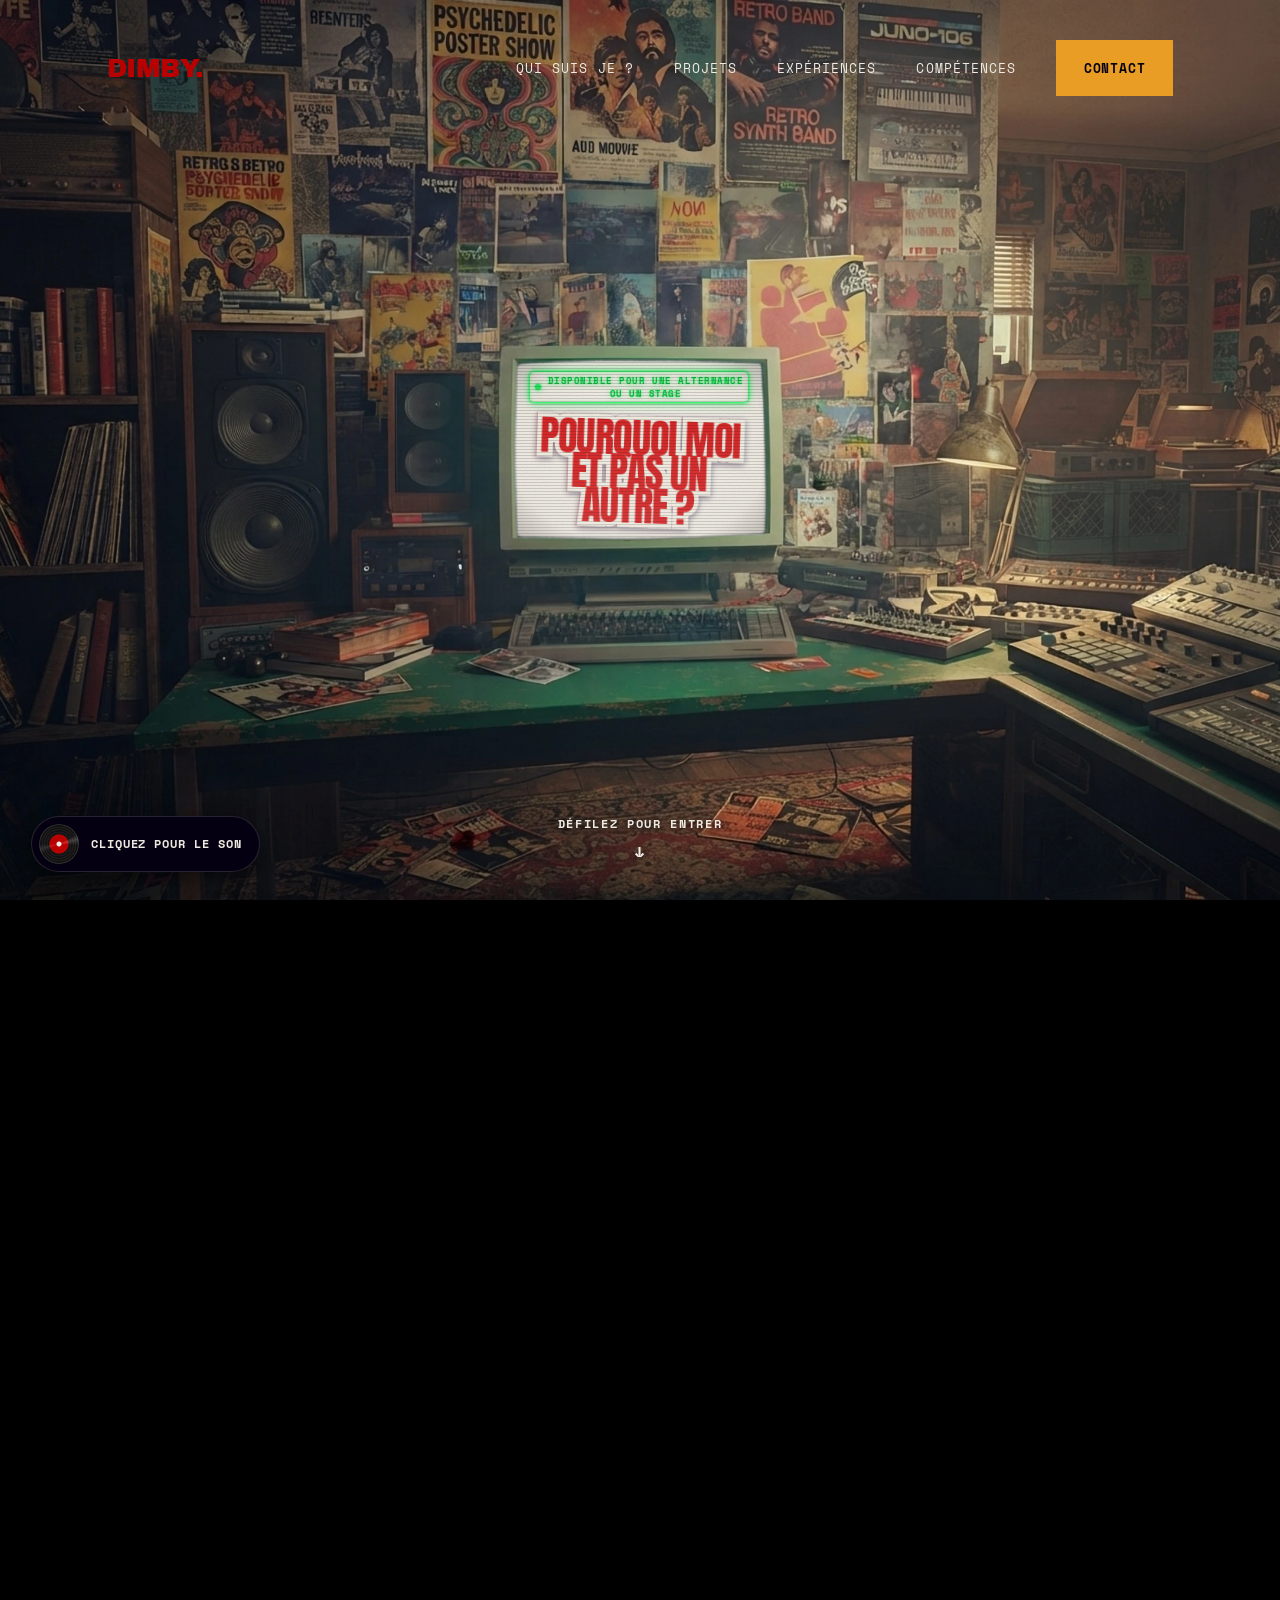
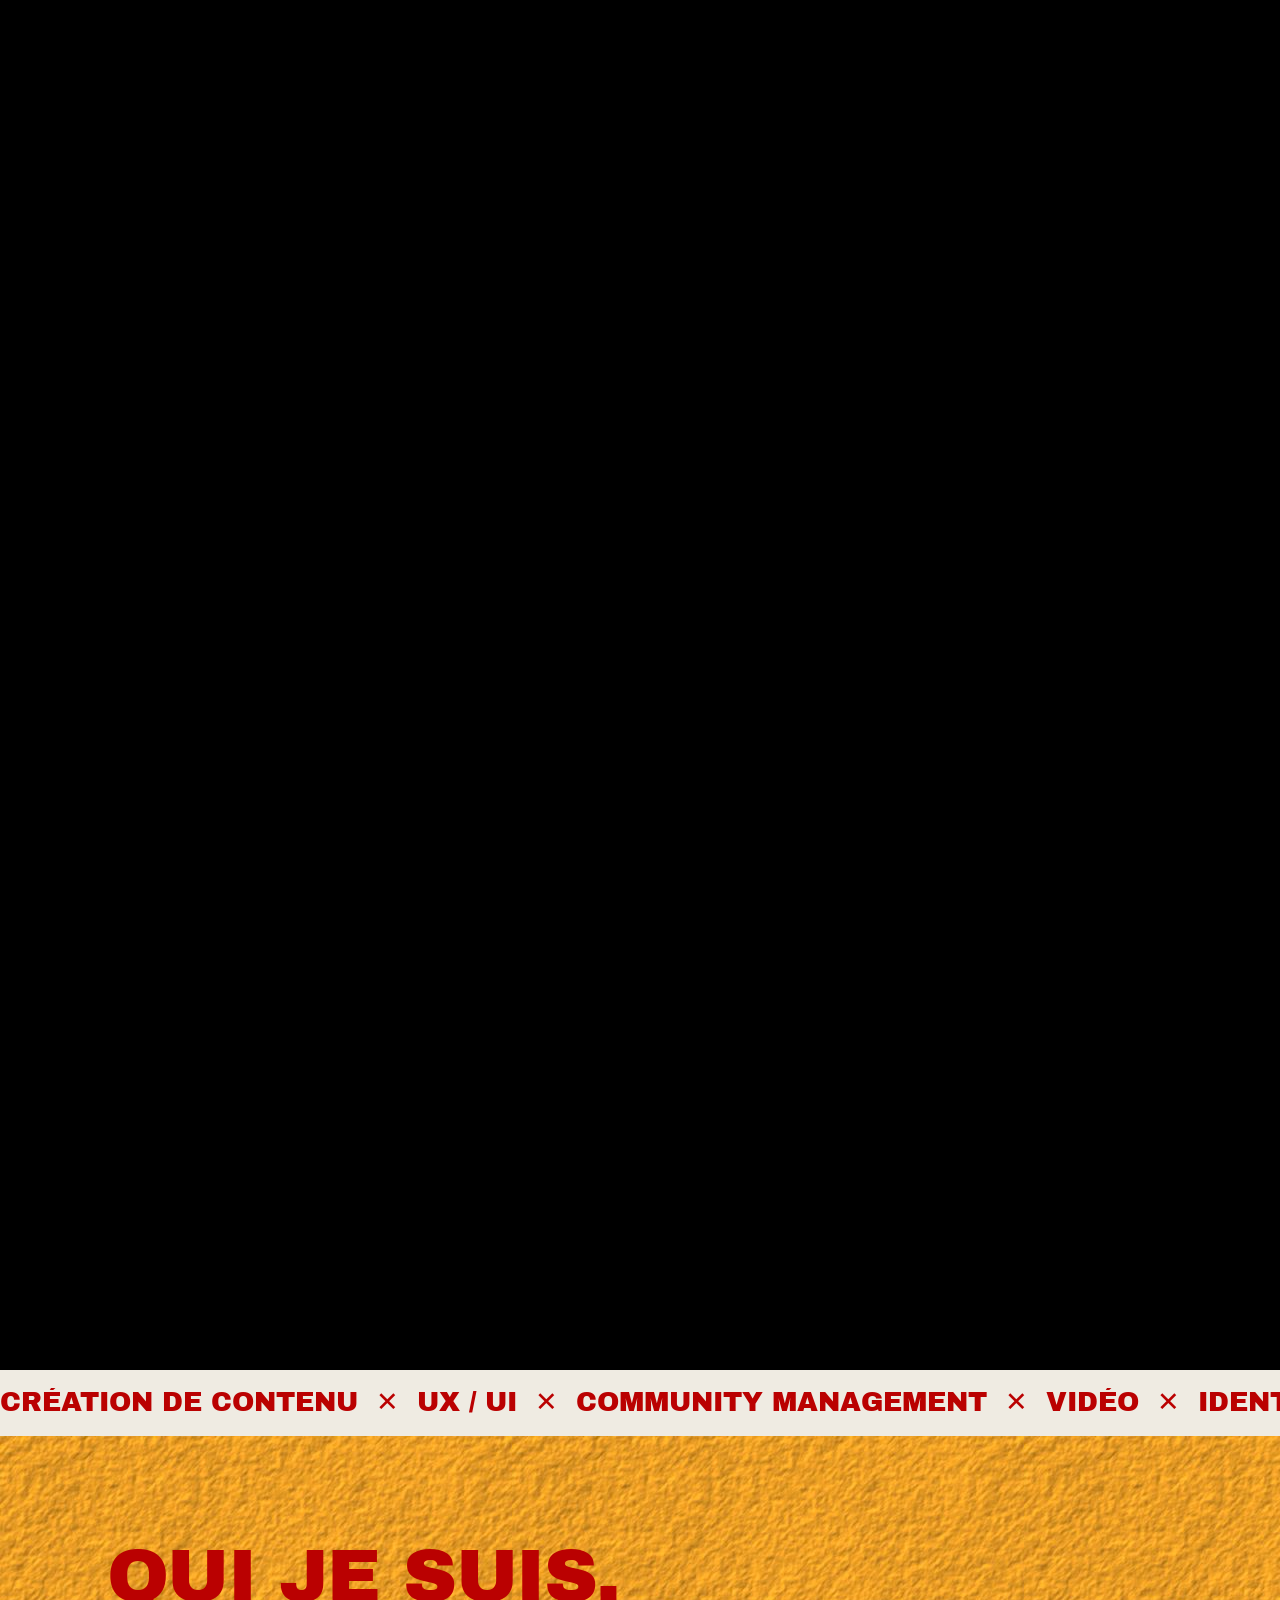
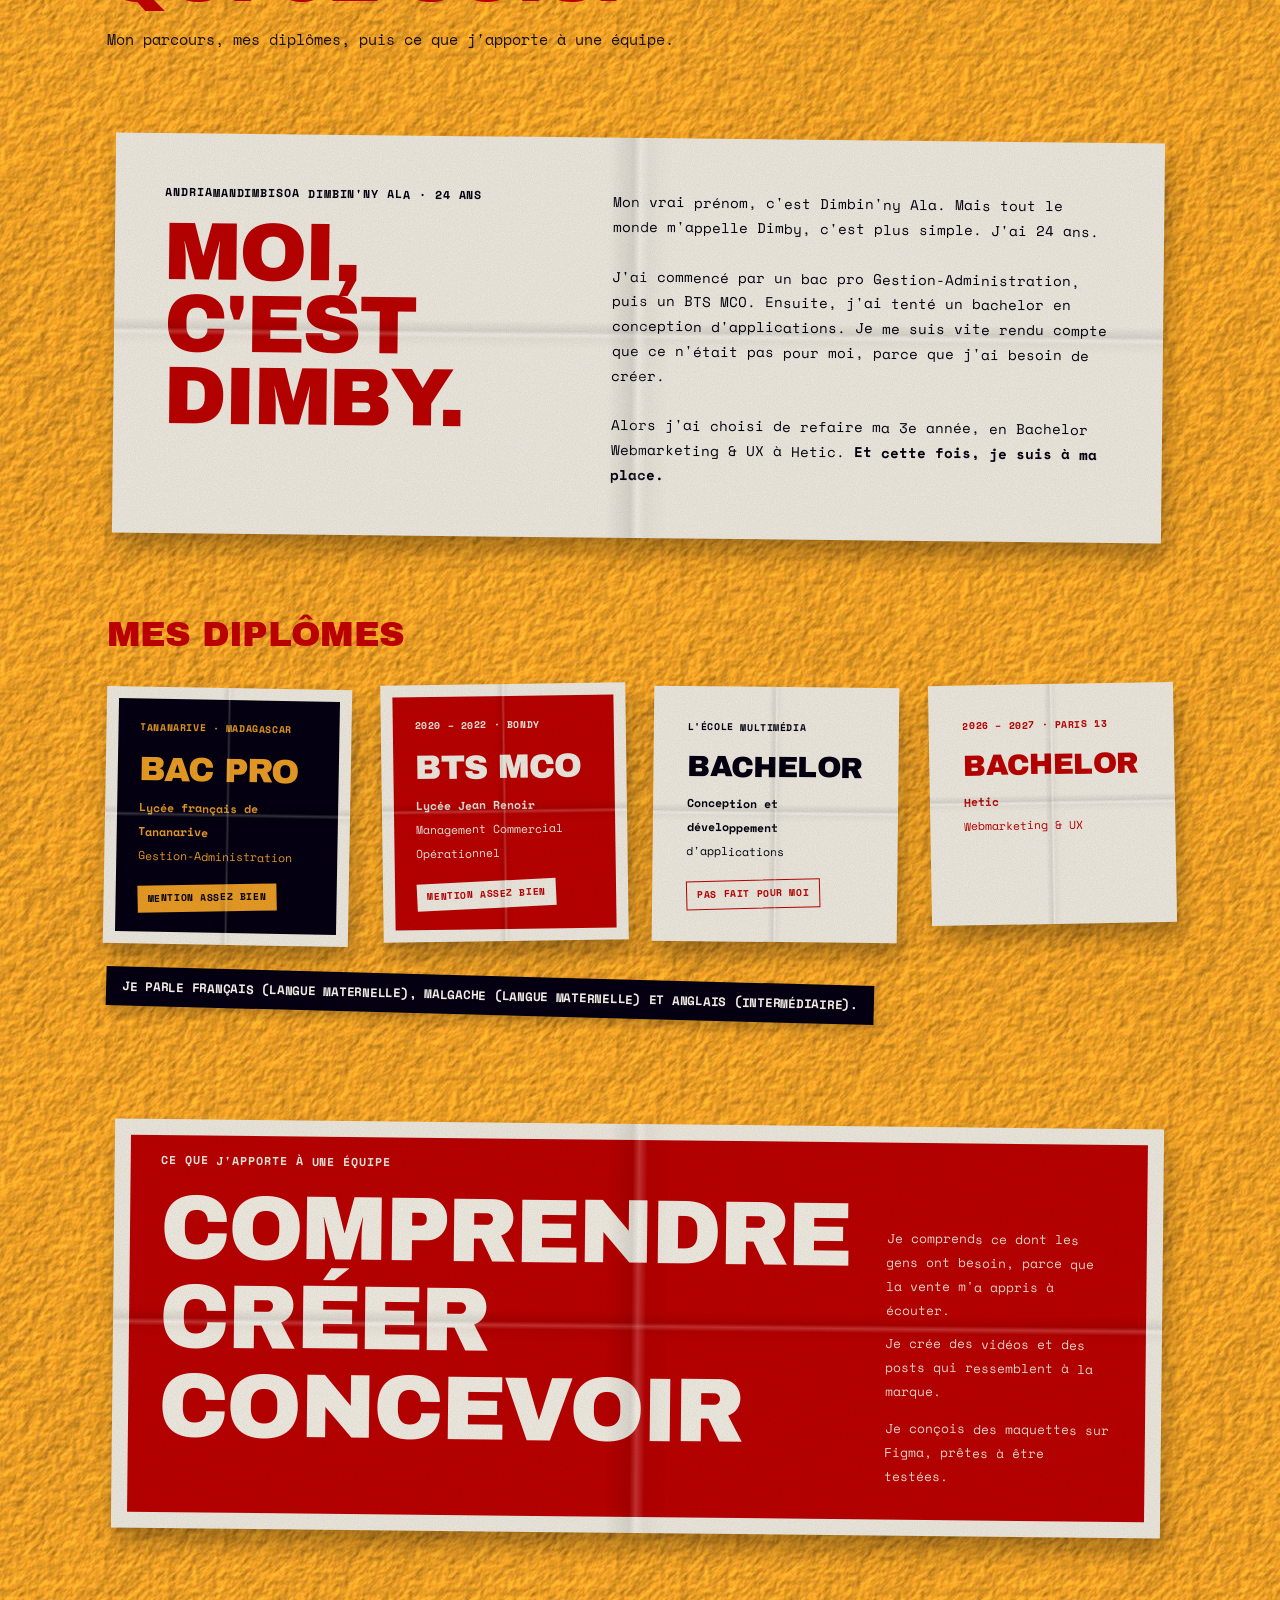
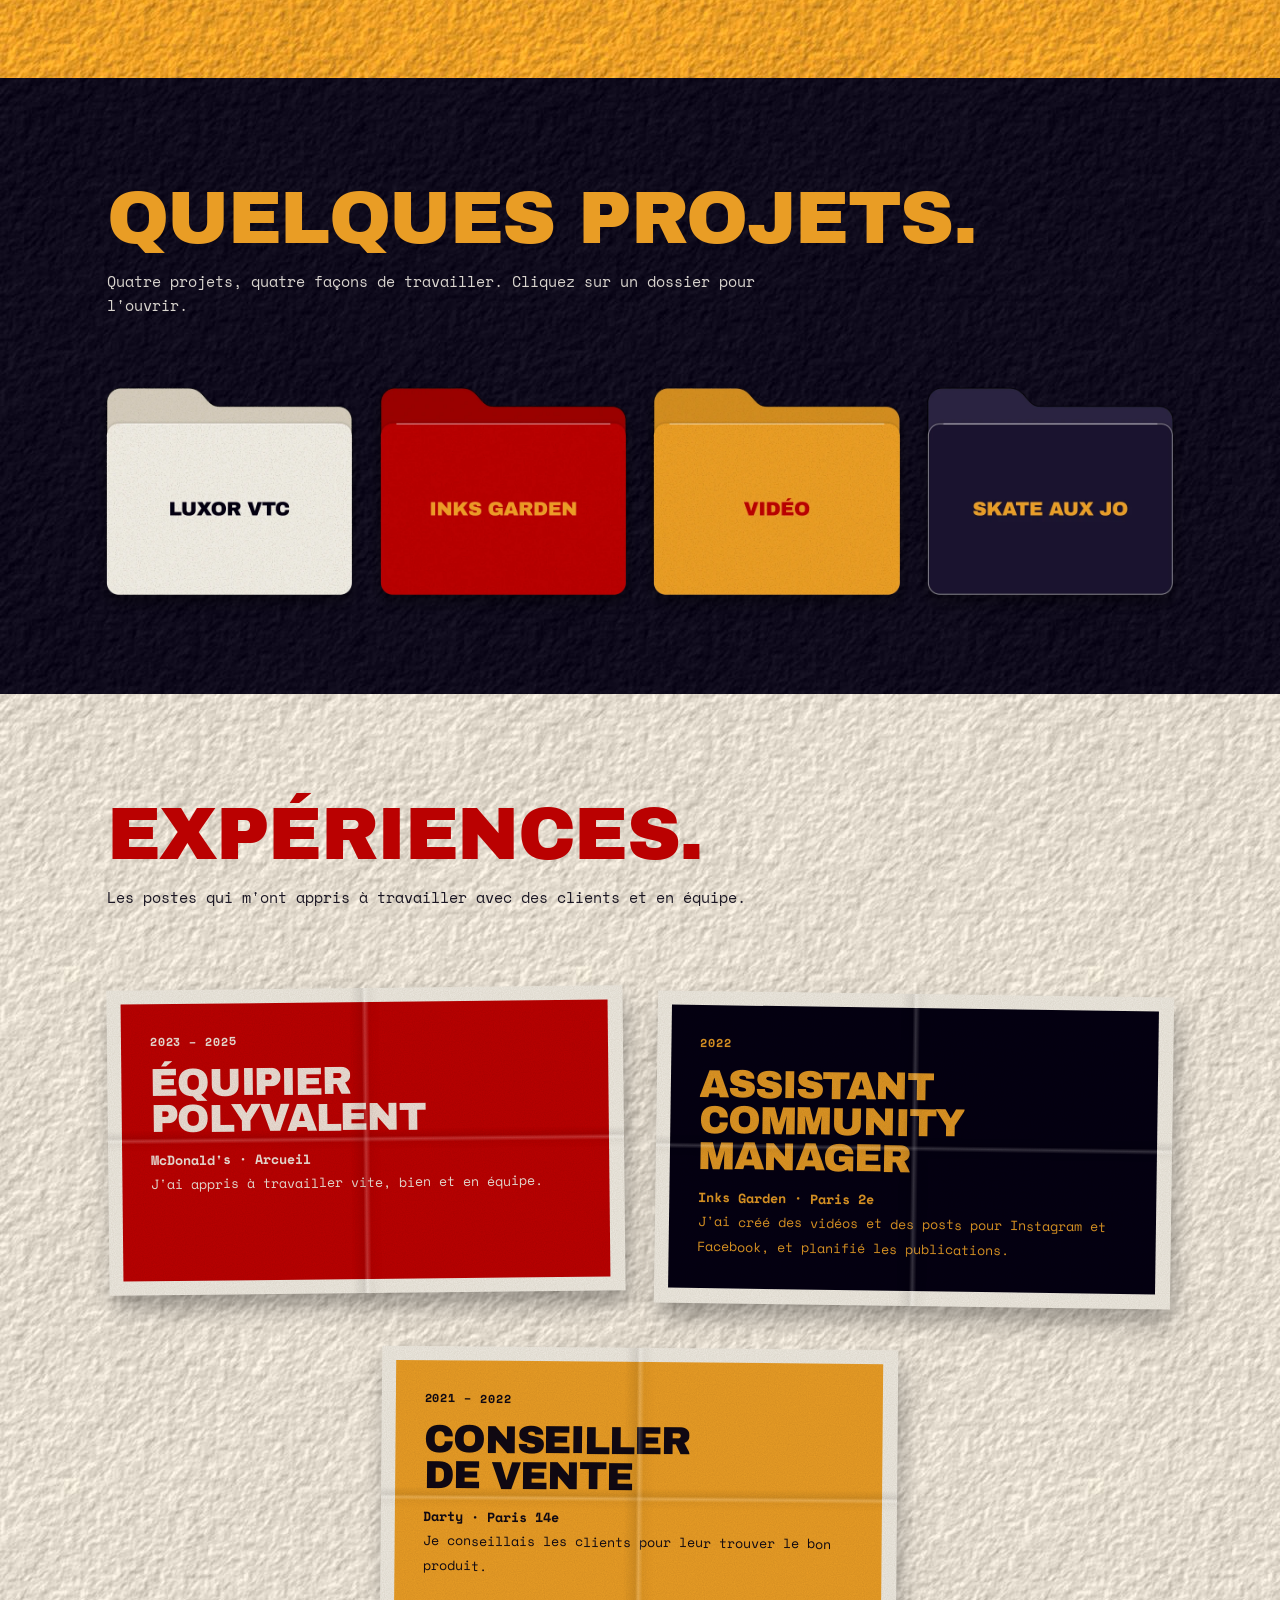
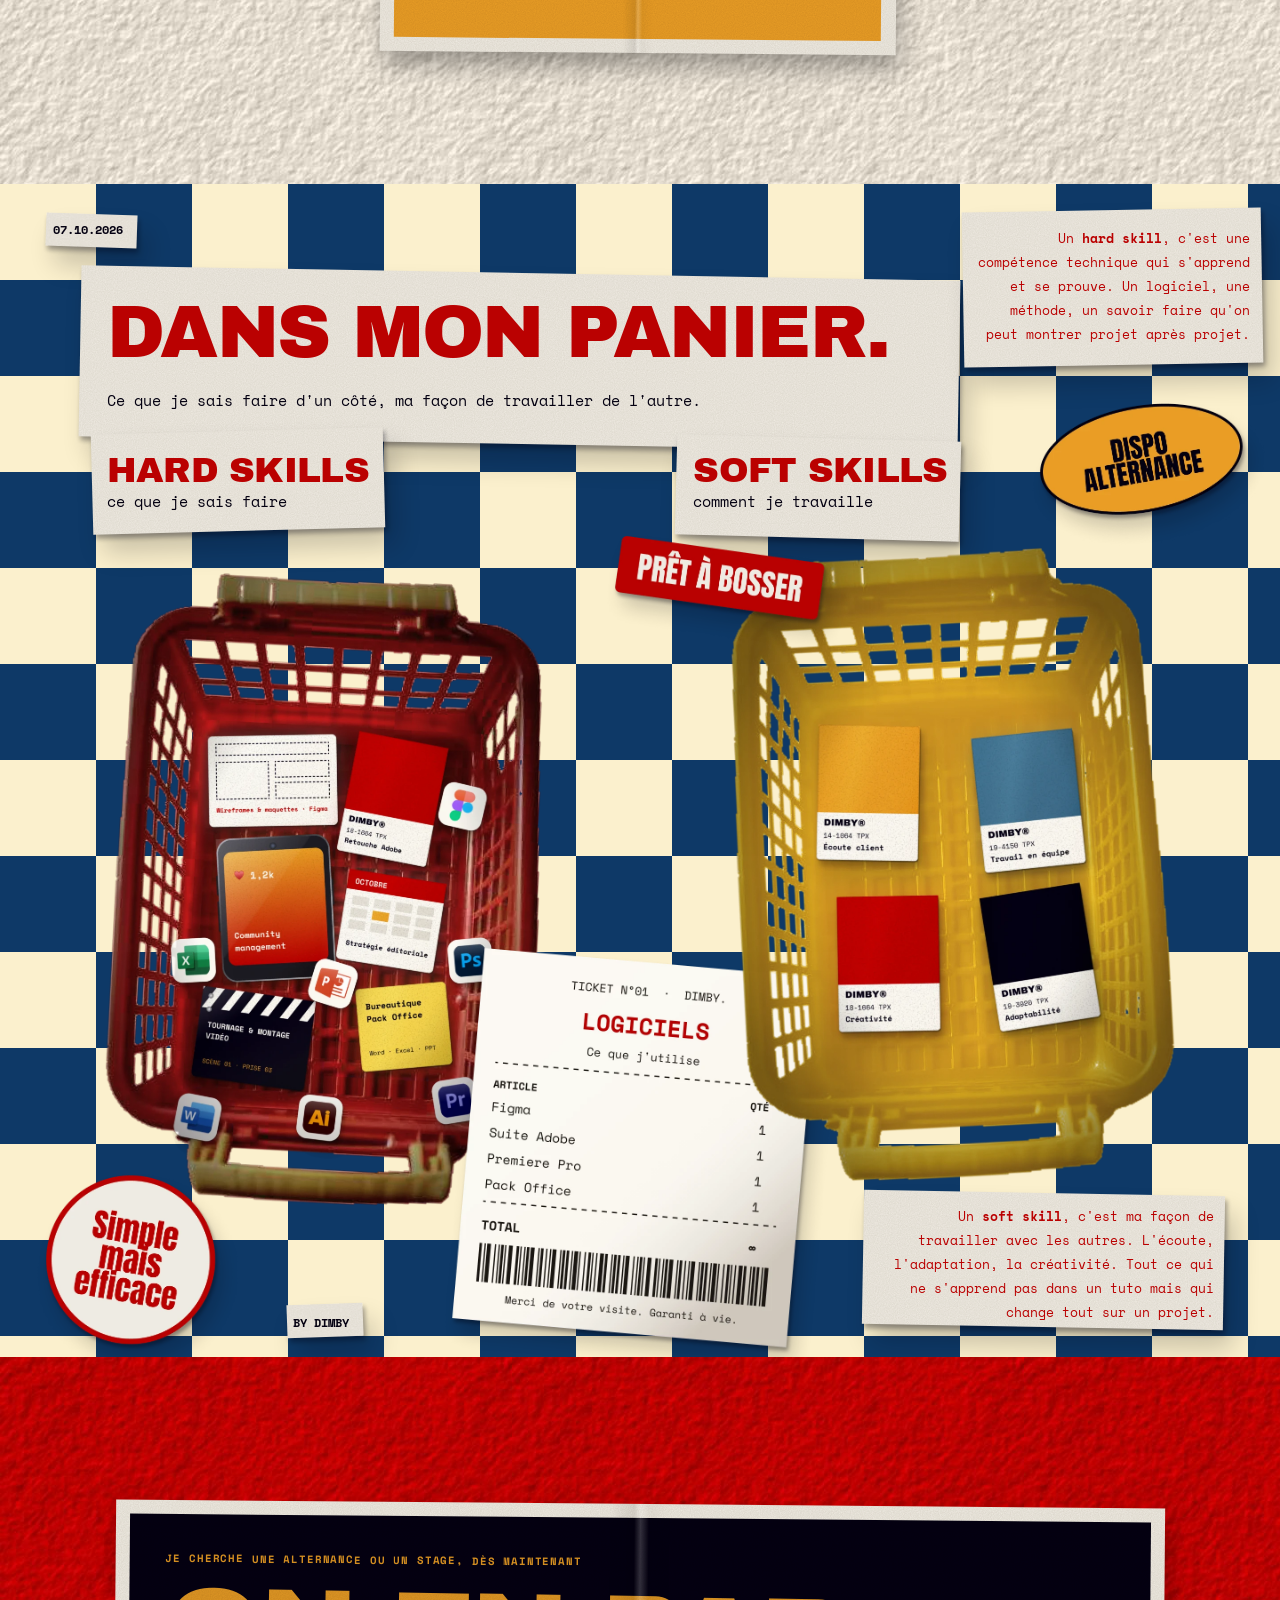
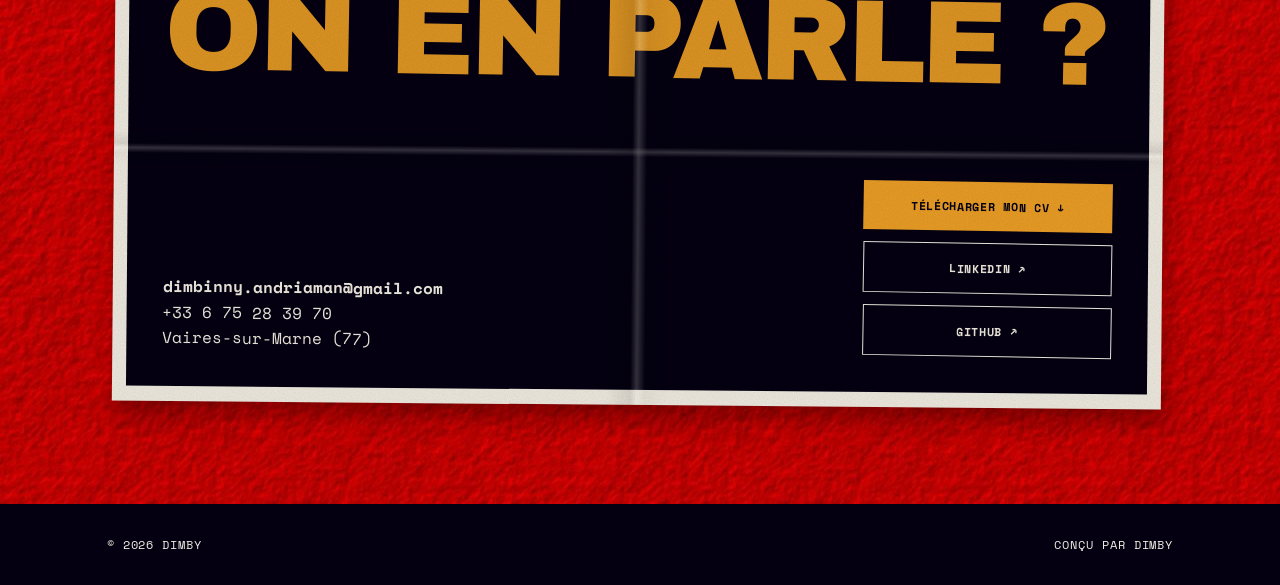
==== commit 2d8d8979: "Accueil : lecteur YouTube retiré, nouveau groove rock / funk pour la platine Co-Authored-By: Claude " ====
--- a/index.html
+++ b/index.html
@@ -2,7 +2,7 @@
 <html lang="fr">
 <head>
 <meta charset="utf-8">
-<meta http-equiv="Content-Security-Policy" content="default-src 'self'; script-src 'self' https://www.youtube.com https://s.ytimg.com; frame-src https://www.youtube-nocookie.com https://www.youtube.com; style-src 'self' 'unsafe-inline'; img-src 'self' data: https://i.ytimg.com; font-src 'self'; connect-src 'self'; media-src 'self'; object-src 'none'; base-uri 'self'; form-action 'none'; upgrade-insecure-requests">
+<meta http-equiv="Content-Security-Policy" content="default-src 'self'; script-src 'self'; style-src 'self' 'unsafe-inline'; img-src 'self' data:; font-src 'self'; connect-src 'self'; media-src 'self'; object-src 'none'; base-uri 'self'; form-action 'none'; upgrade-insecure-requests">
 <meta name="referrer" content="strict-origin-when-cross-origin">
 <meta name="viewport" content="width=device-width, initial-scale=1">
 <title>Dimby · Portfolio webmarketing & UX</title>
@@ -146,7 +146,7 @@
   <span>© 2026 Dimby</span>
   <span>Conçu par Dimby</span>
 </footer>
-<div class="platine-zone"><div class="platine-video" aria-label="Lecteur YouTube du morceau"><div></div></div><button class="platine" type="button" data-youtube="1shxNpQCuvs" aria-pressed="false" title="Musique d'ambiance du studio"><span class="platine-disque" aria-hidden="true"></span><span class="platine-txt">Lancer le vinyle</span><span class="platine-eq" aria-hidden="true"><i></i><i></i><i></i></span></button><label class="platine-volume"><span class="sr">Volume de la musique</span><input type="range" min="0" max="100" value="80" aria-label="Volume de la musique"></label></div>
+<div class="platine-zone"><button class="platine" type="button" aria-pressed="false" title="Musique d'ambiance du studio"><span class="platine-disque" aria-hidden="true"></span><span class="platine-txt">Lancer le vinyle</span><span class="platine-eq" aria-hidden="true"><i></i><i></i><i></i></span></button><label class="platine-volume"><span class="sr">Volume de la musique</span><input type="range" min="0" max="100" value="80" aria-label="Volume de la musique"></label></div>
 <script src="assets/site.js" defer></script>
 <script src="assets/vinyle.js" defer></script>
 </body>
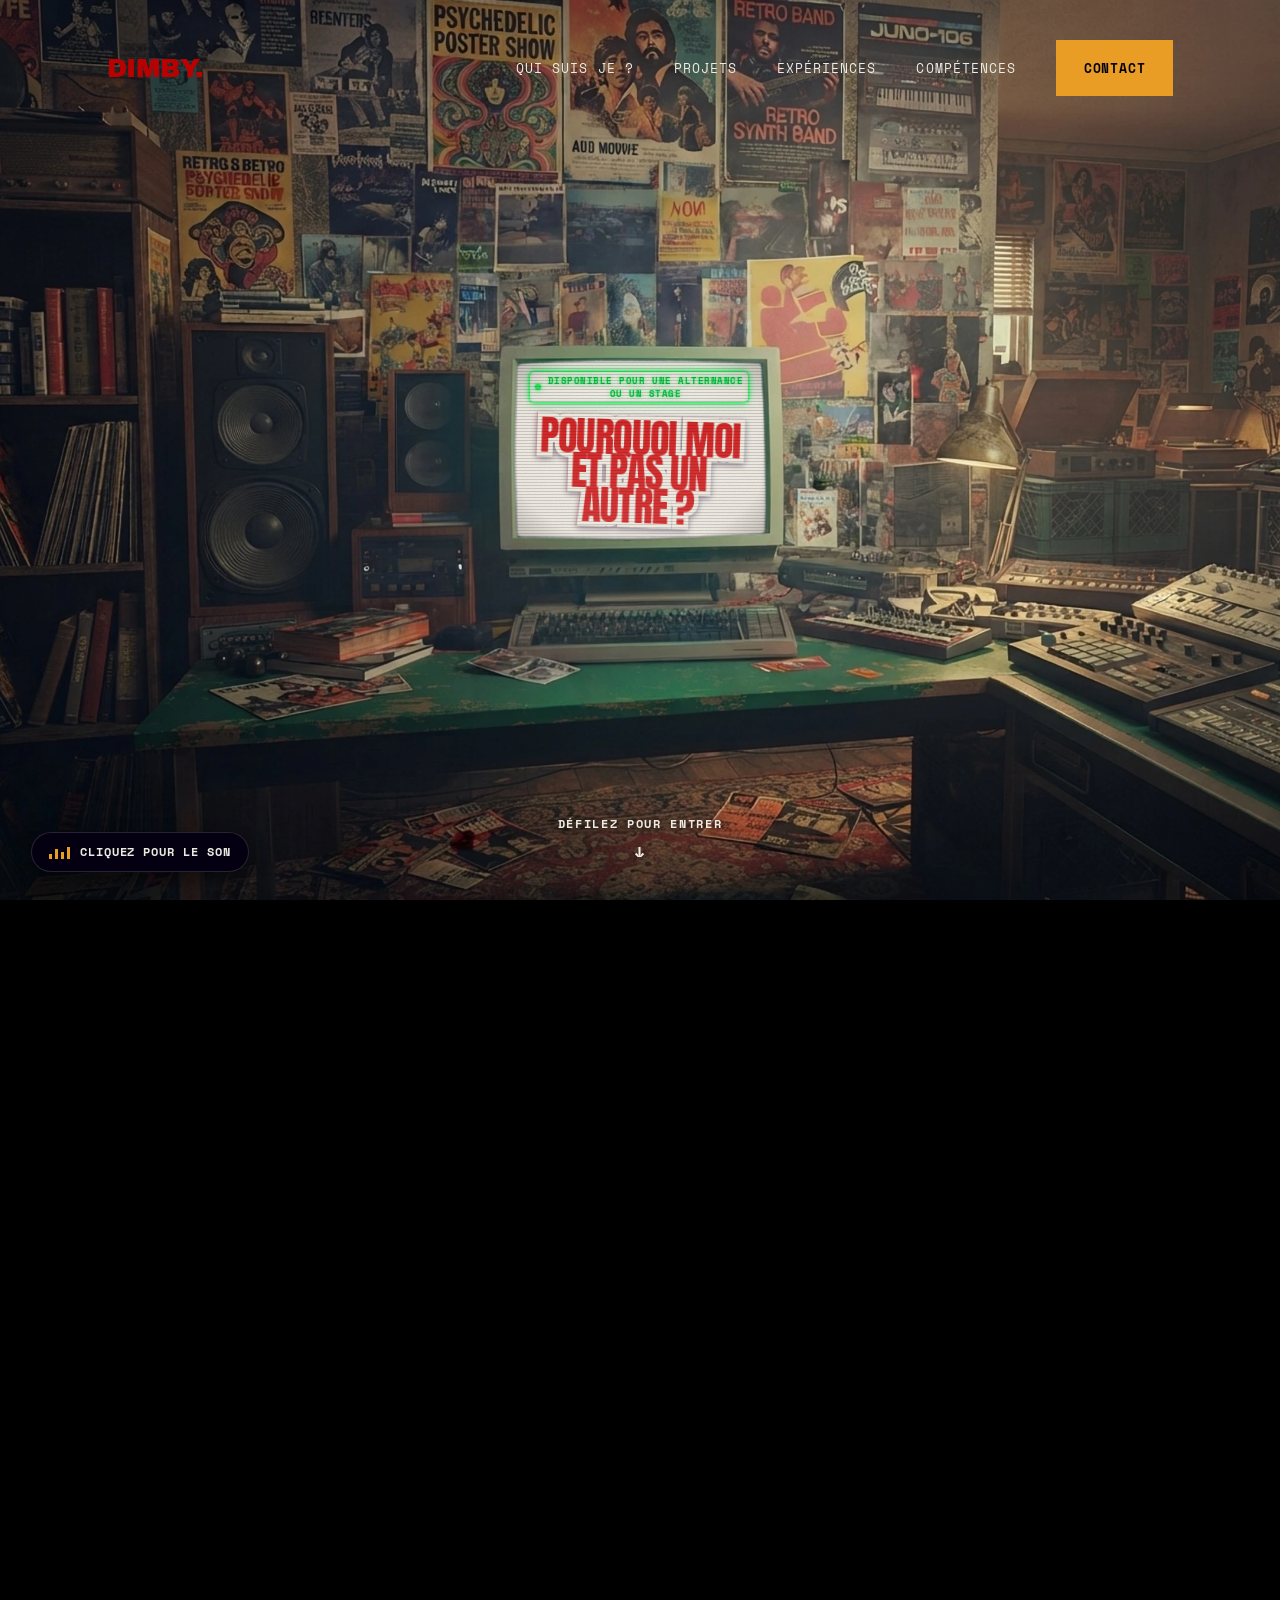
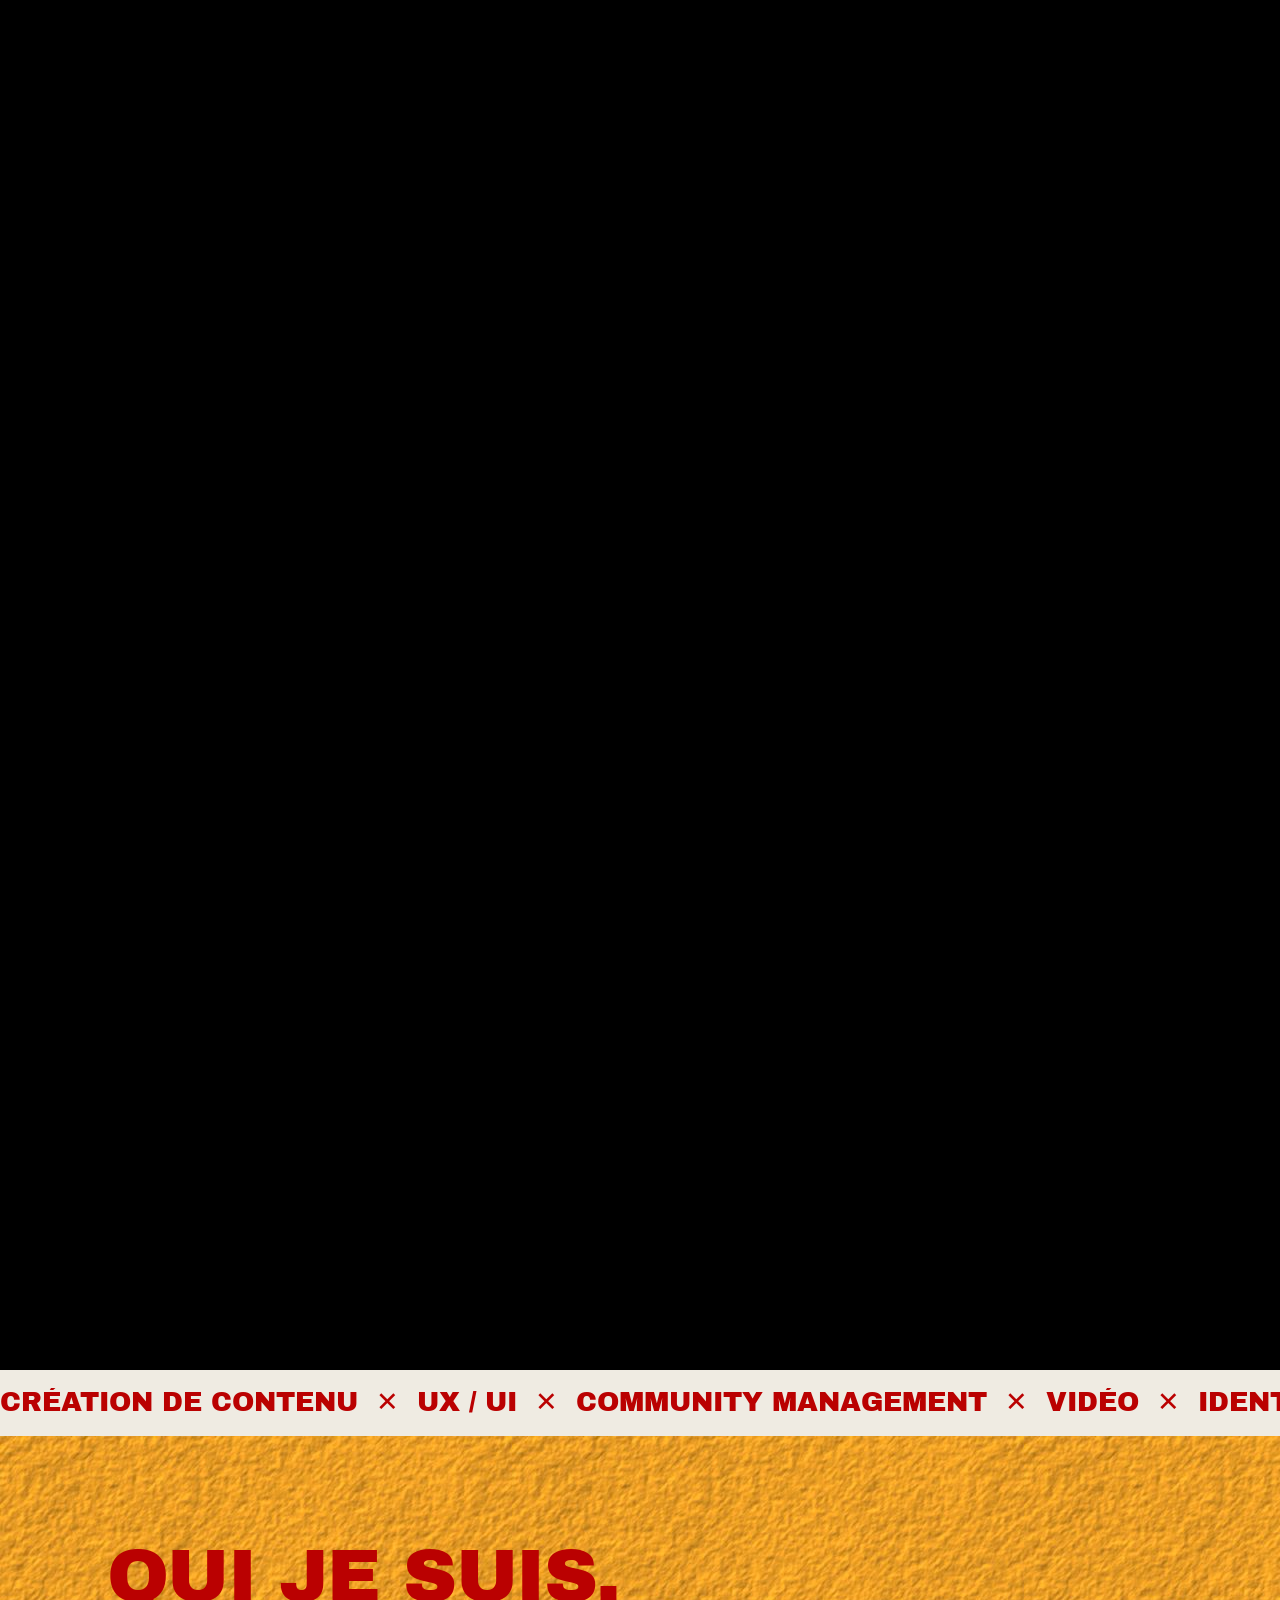
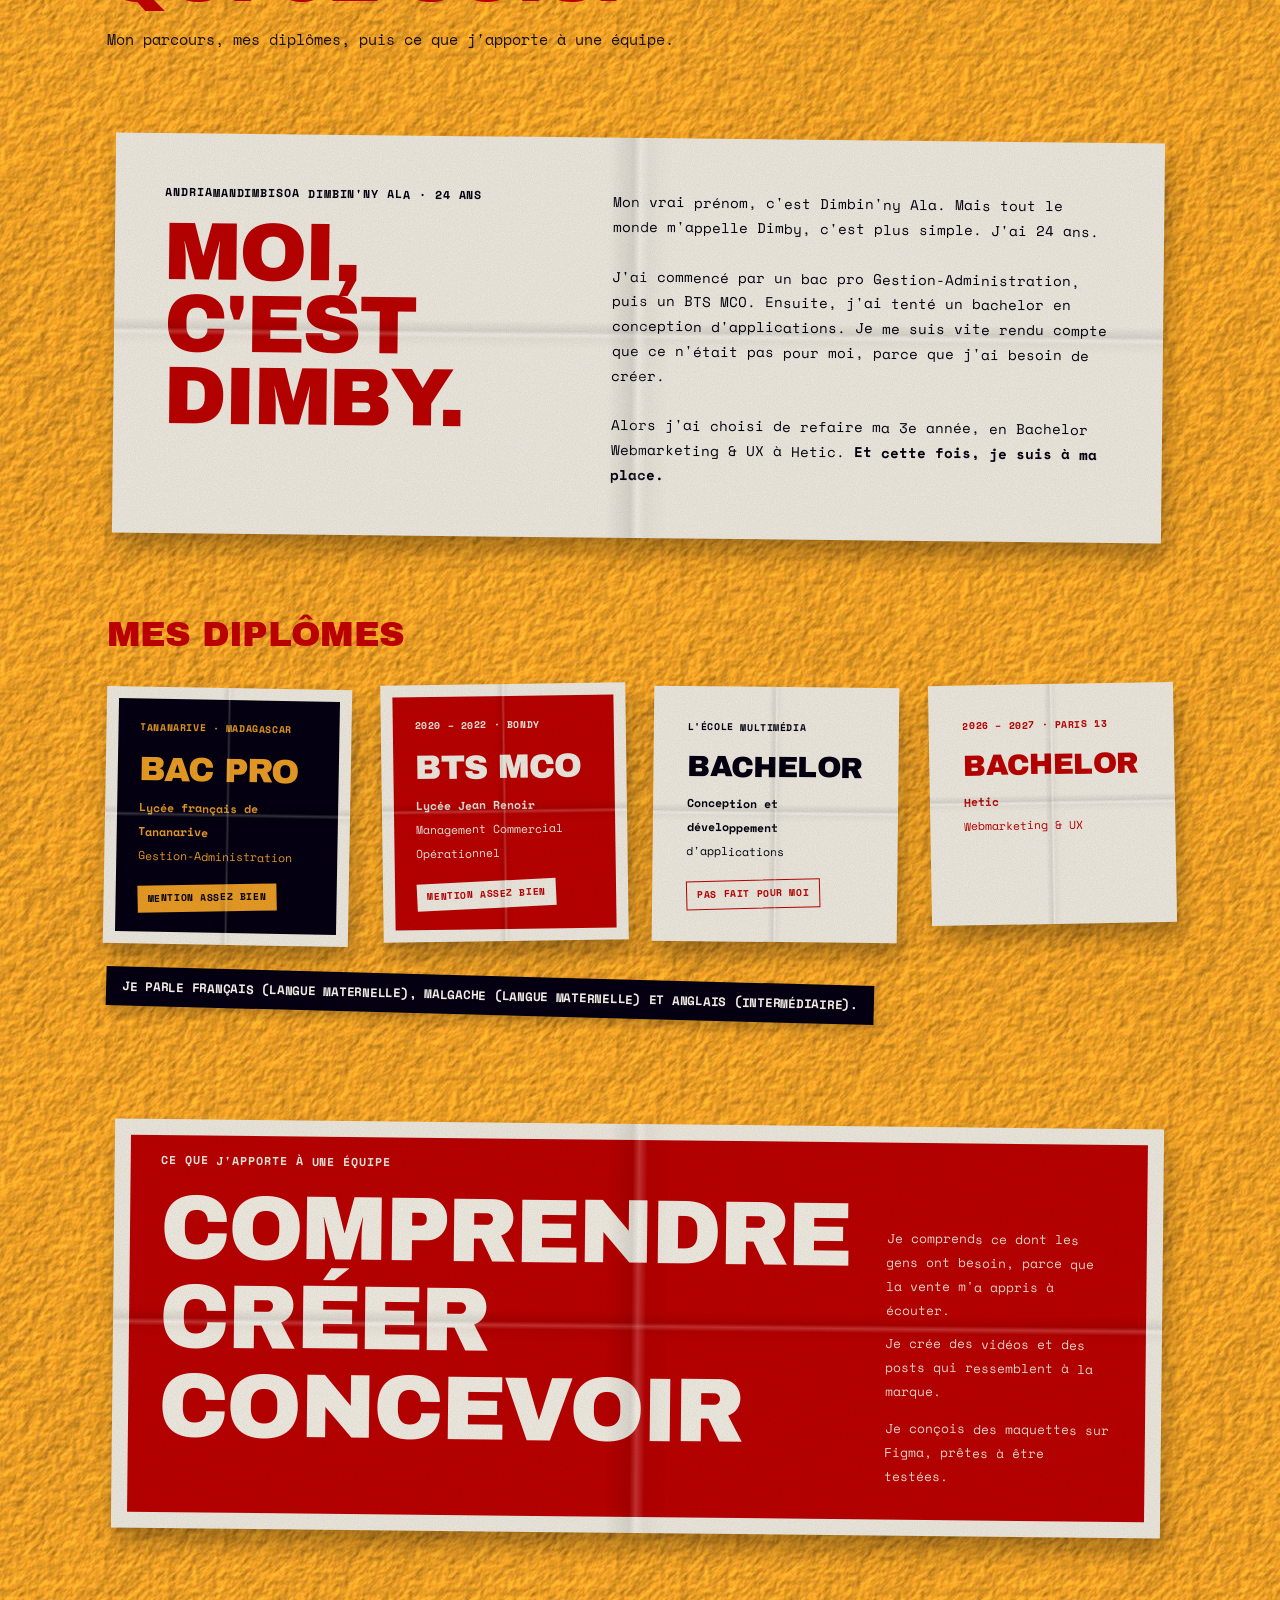
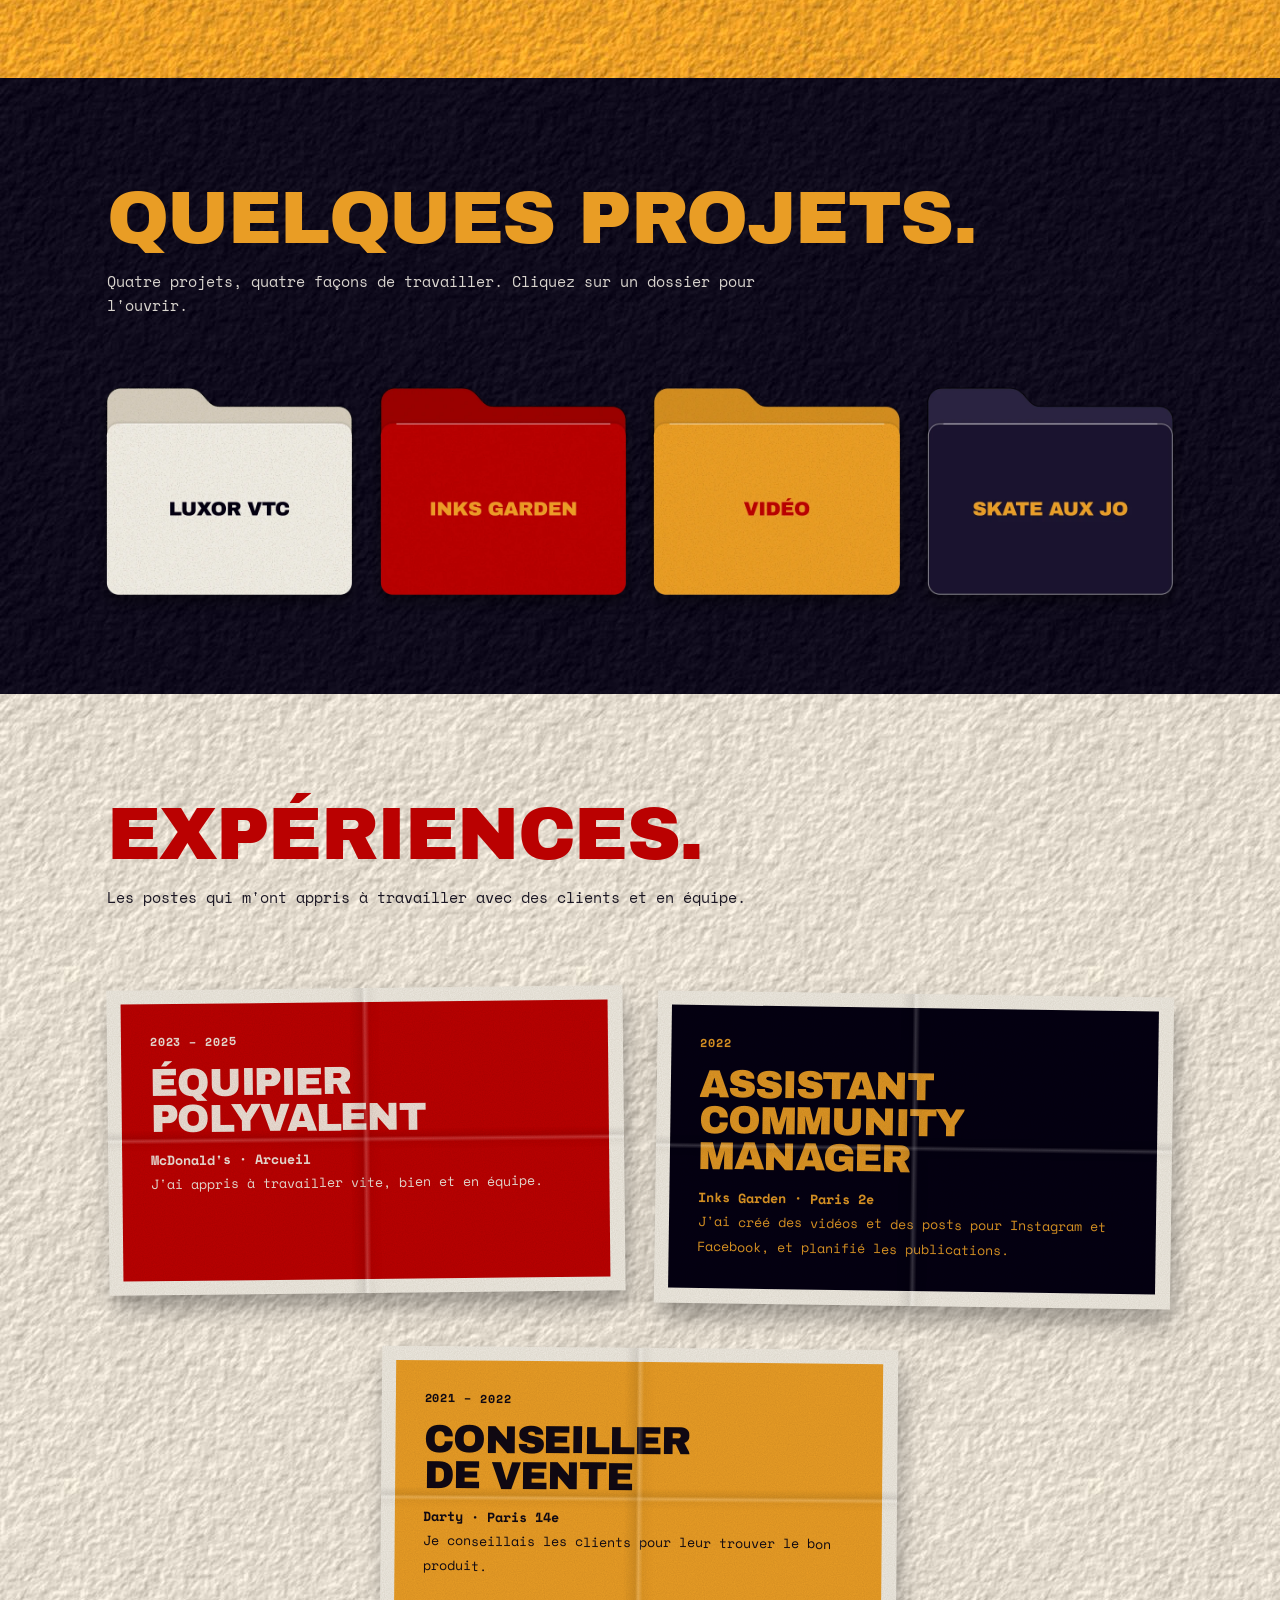
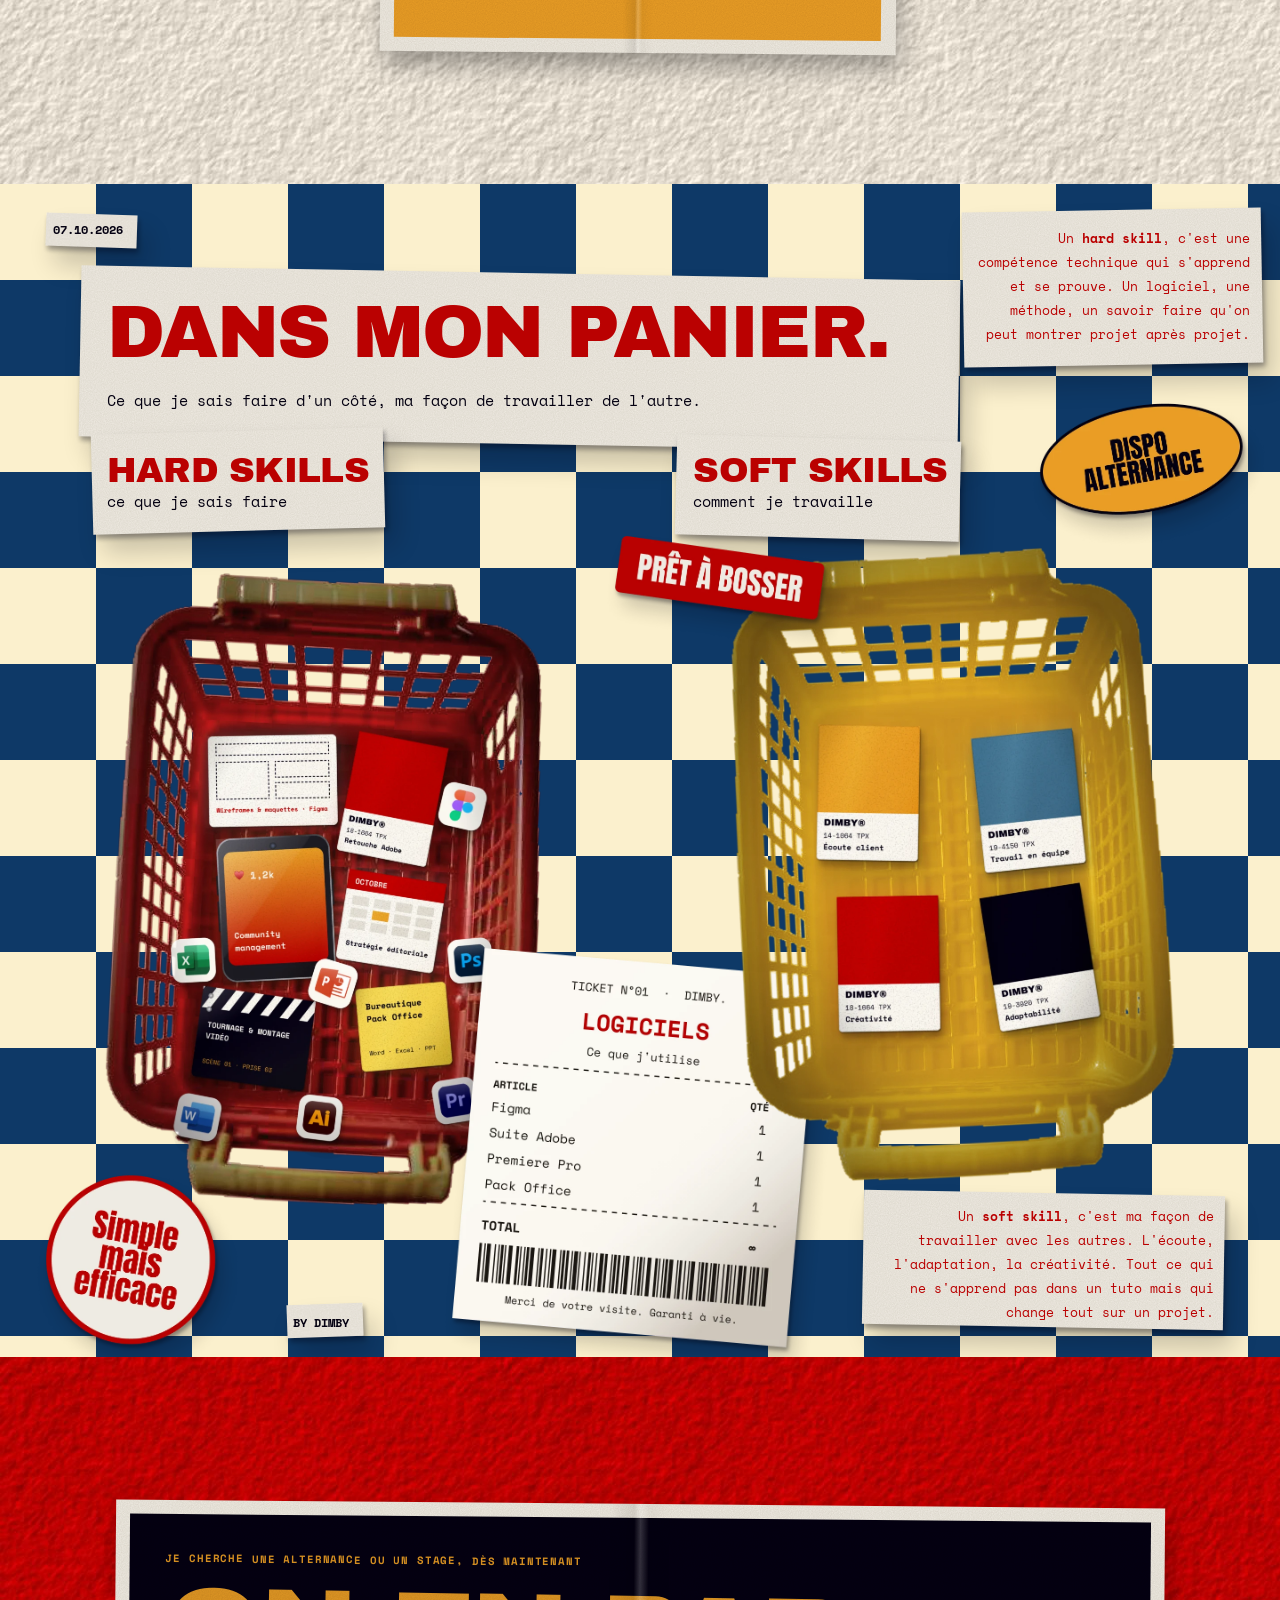
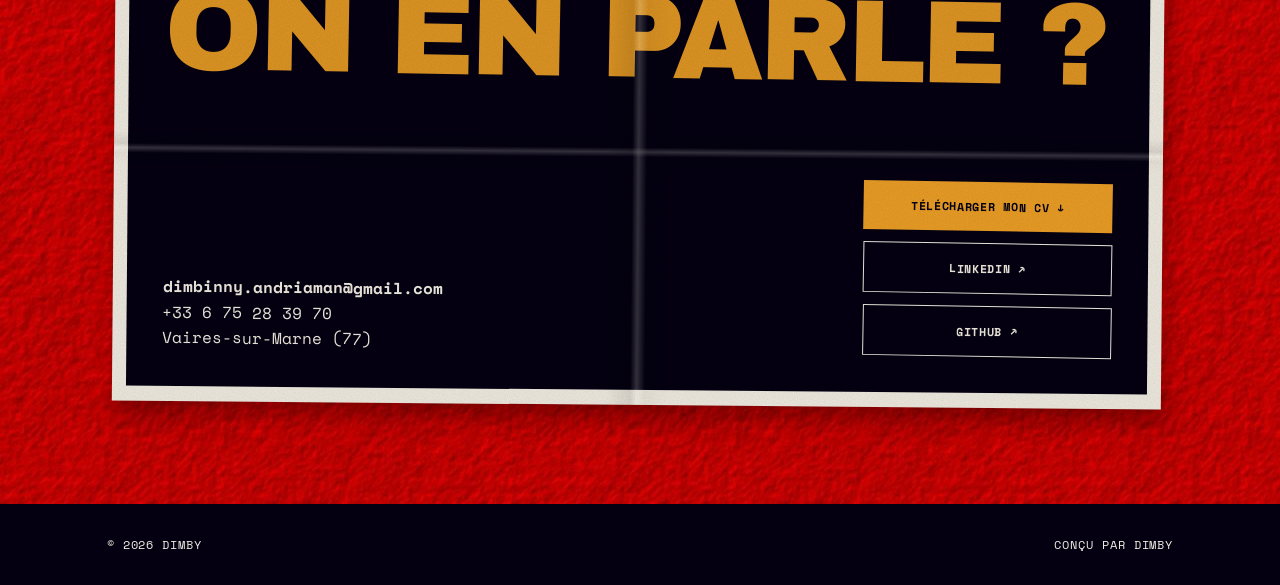
==== commit 2d93fbfc: "Accueil : bouton son sans le disque qui tourne Co-Authored-By: Claude Opus 5.5 <noreply@anthropic.co" ====
--- a/index.html
+++ b/index.html
@@ -146,7 +146,7 @@
   <span>© 2026 Dimby</span>
   <span>Conçu par Dimby</span>
 </footer>
-<div class="platine-zone"><button class="platine" type="button" aria-pressed="false" title="Musique d'ambiance du studio"><span class="platine-disque" aria-hidden="true"></span><span class="platine-txt">Lancer le vinyle</span><span class="platine-eq" aria-hidden="true"><i></i><i></i><i></i></span></button><label class="platine-volume"><span class="sr">Volume de la musique</span><input type="range" min="0" max="100" value="80" aria-label="Volume de la musique"></label></div>
+<div class="platine-zone"><button class="platine" type="button" aria-pressed="false" title="Musique d'ambiance du studio"><span class="platine-eq" aria-hidden="true"><i></i><i></i><i></i><i></i></span><span class="platine-txt">Lancer le son</span></button><label class="platine-volume"><span class="sr">Volume de la musique</span><input type="range" min="0" max="100" value="80" aria-label="Volume de la musique"></label></div>
 <script src="assets/site.js" defer></script>
 <script src="assets/vinyle.js" defer></script>
 </body>
--- a/assets/style.css
+++ b/assets/style.css
@@ -556,3 +556,14 @@
 .platine-video.visible { opacity: 1; transform: none; pointer-events: auto; visibility: visible; }
 .platine-video iframe { display: block; width: 100%; height: 100%; border: 0; }
 @media (max-width: 599px) { .platine-video { width: 200px; } }
+
+/* bouton son sans disque : un petit égaliseur, immobile à l'arrêt, animé pendant la lecture */
+.platine { padding: 0 18px; height: 40px; gap: 10px; }
+.platine-disque { display: none; }
+.platine-eq { display: inline-flex !important; gap: 3px; align-items: flex-end; height: 14px; }
+.platine-eq i { width: 3px; height: 5px; background: var(--or); animation: none; }
+.platine-eq i:nth-child(2) { height: 10px; } .platine-eq i:nth-child(3) { height: 7px; } .platine-eq i:nth-child(4) { height: 12px; }
+.platine.joue .platine-eq i { animation: eq 1s ease-in-out infinite; }
+.platine.joue .platine-eq i:nth-child(4) { animation-delay: -.45s; }
+@media (max-width: 599px) { .platine { padding: 0 14px; } }
+@media (prefers-reduced-motion: reduce) { .platine.joue .platine-eq i { animation: none; } }
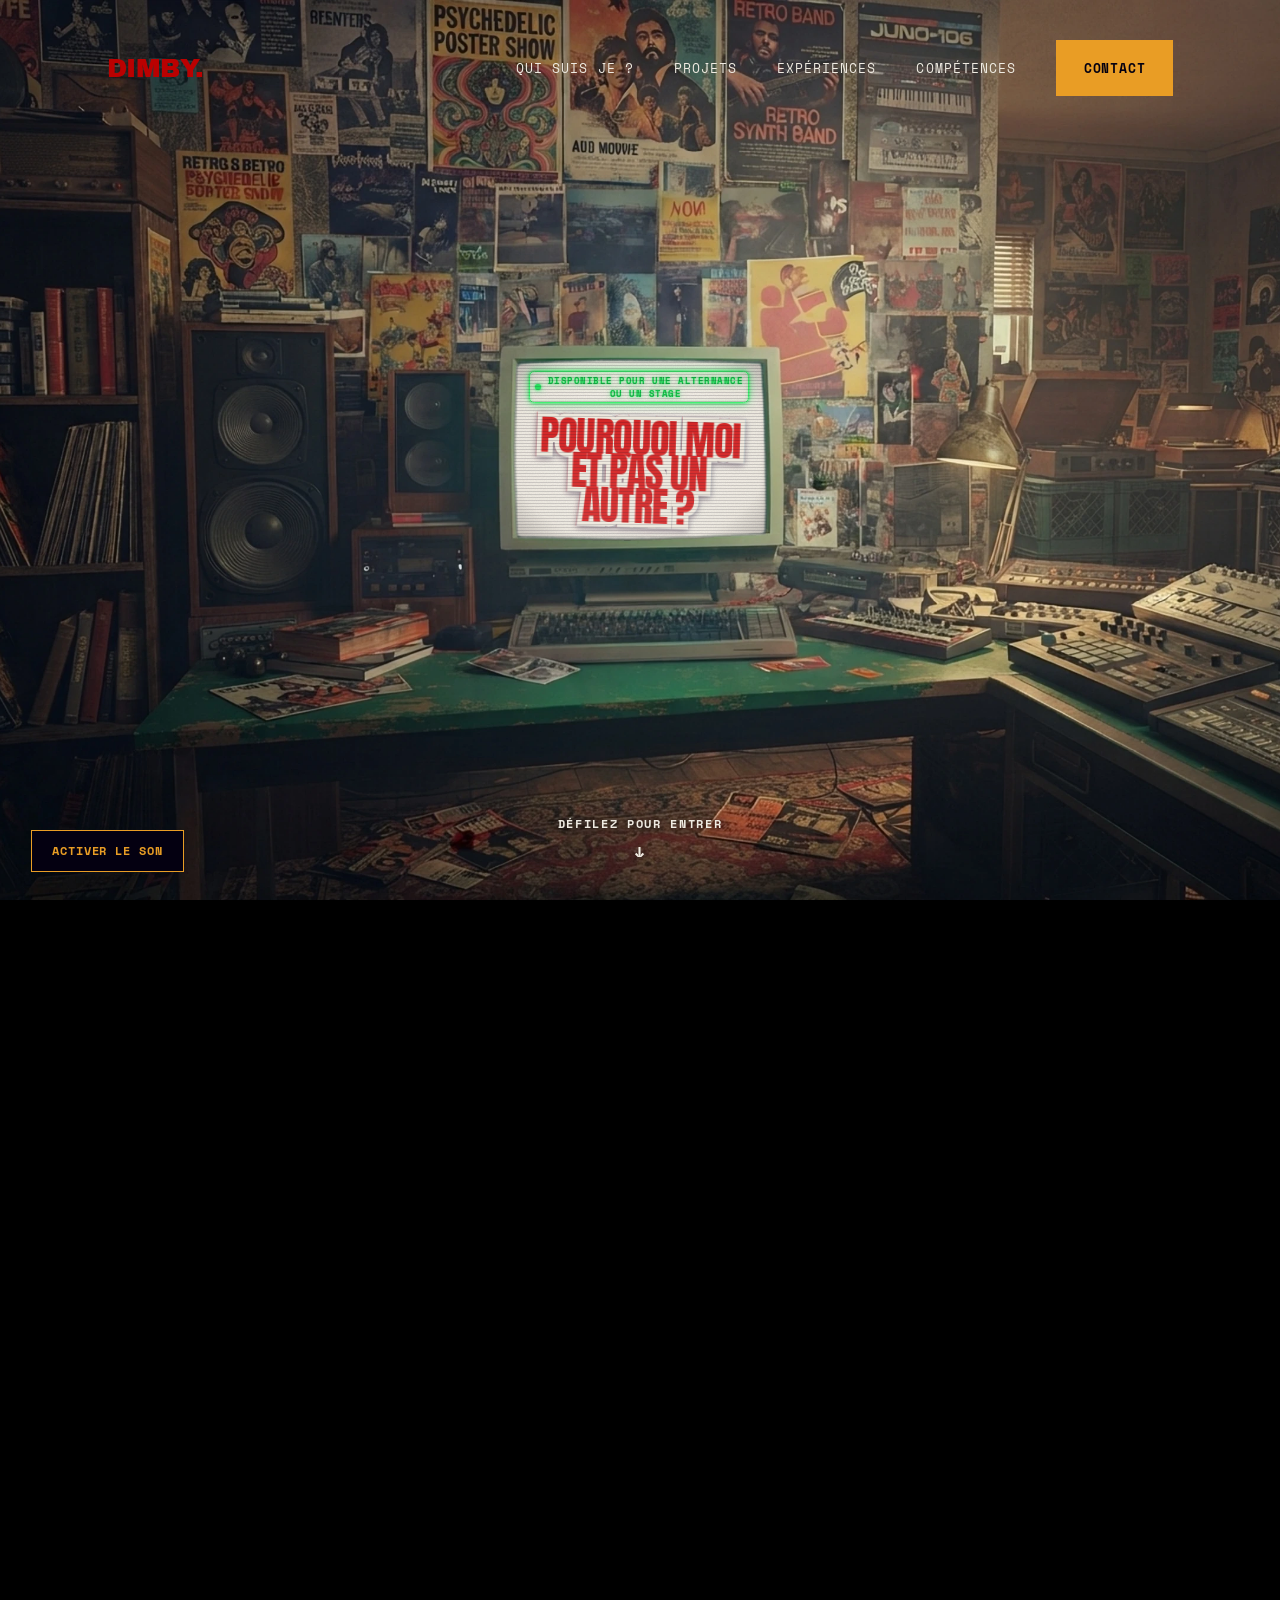
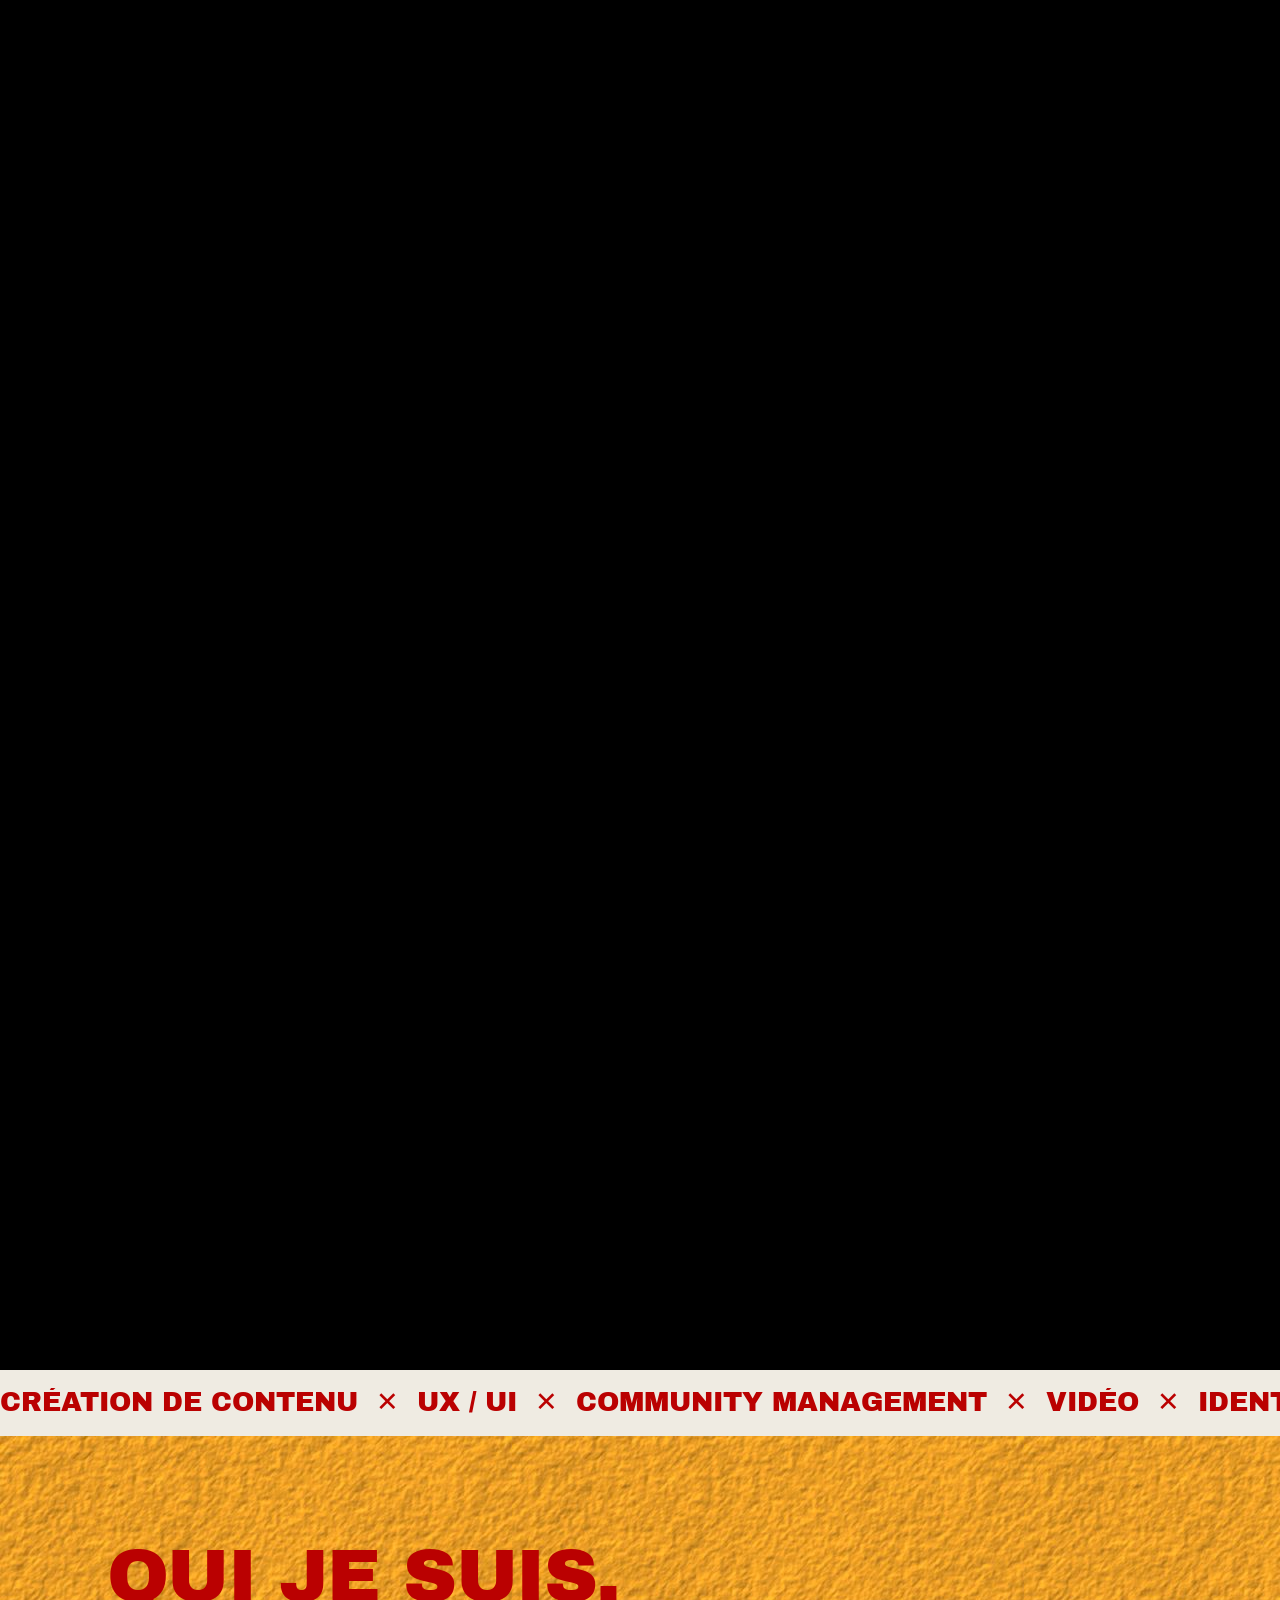
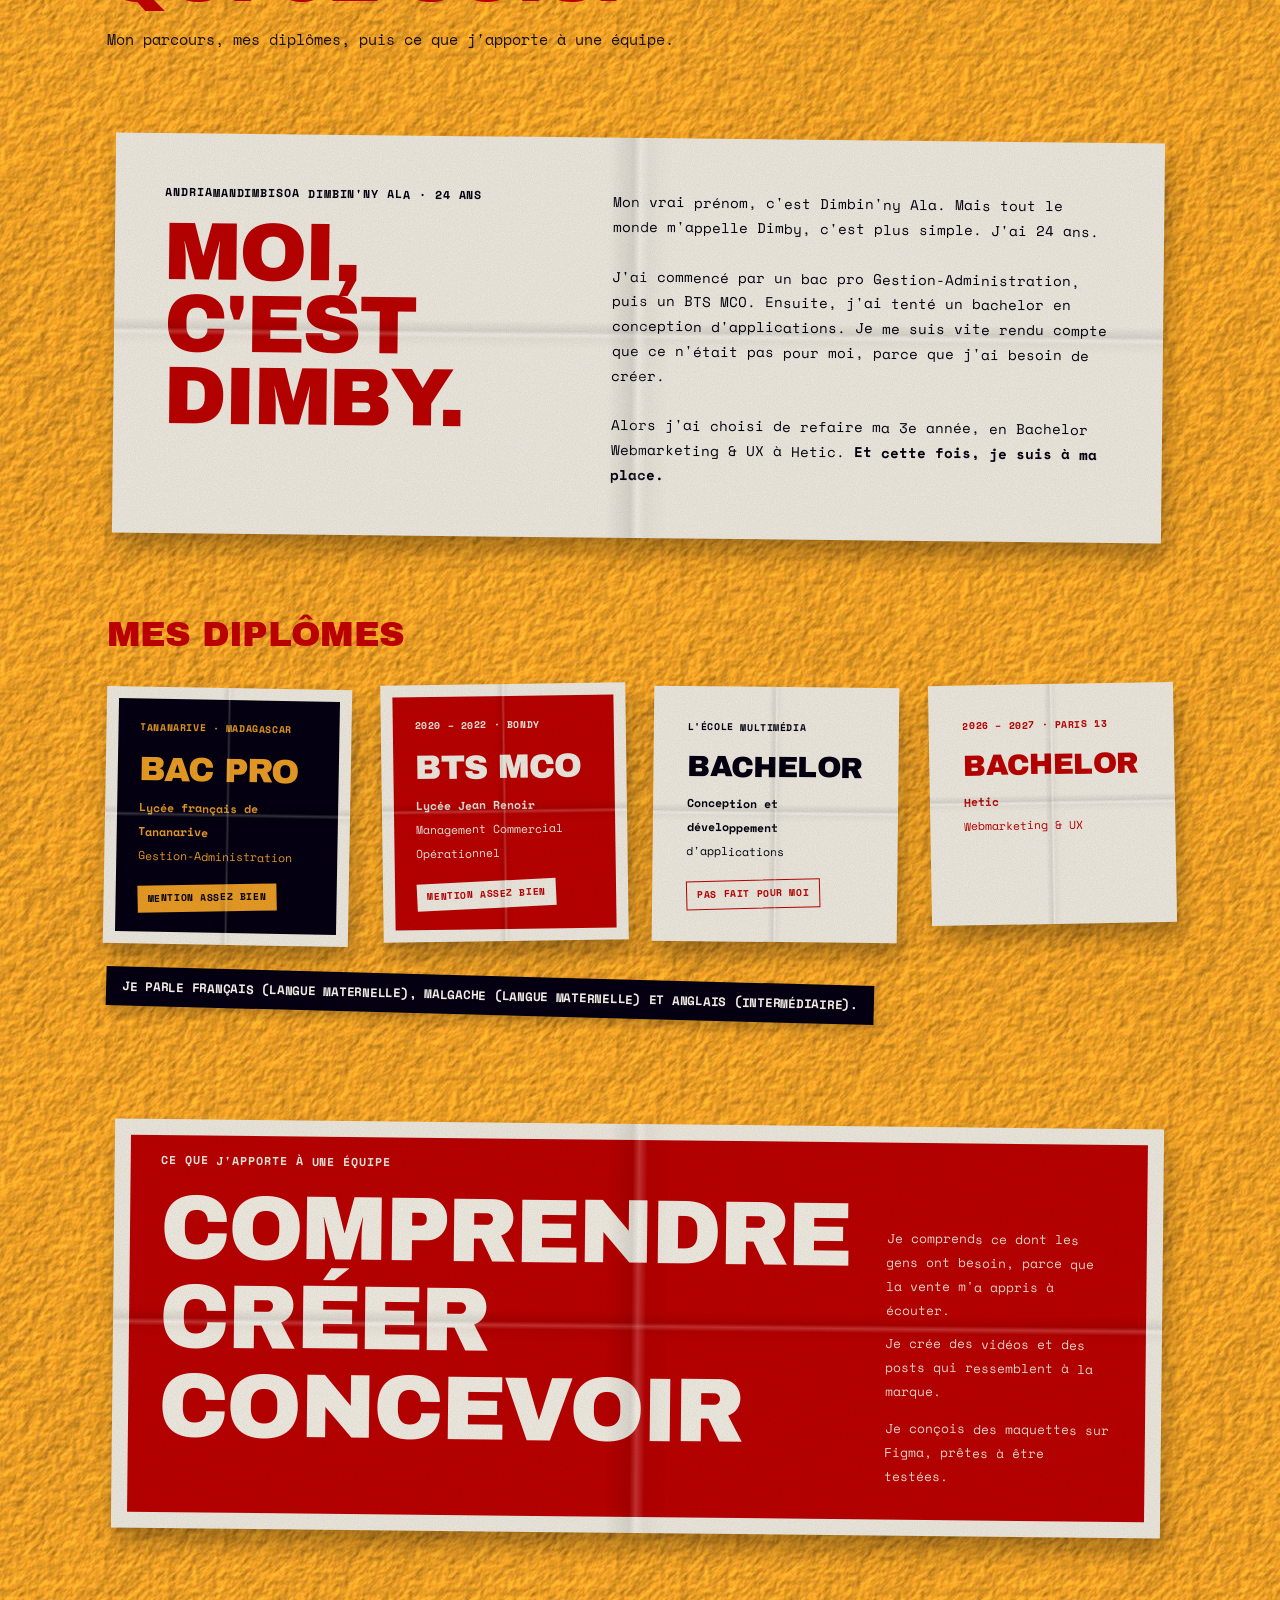
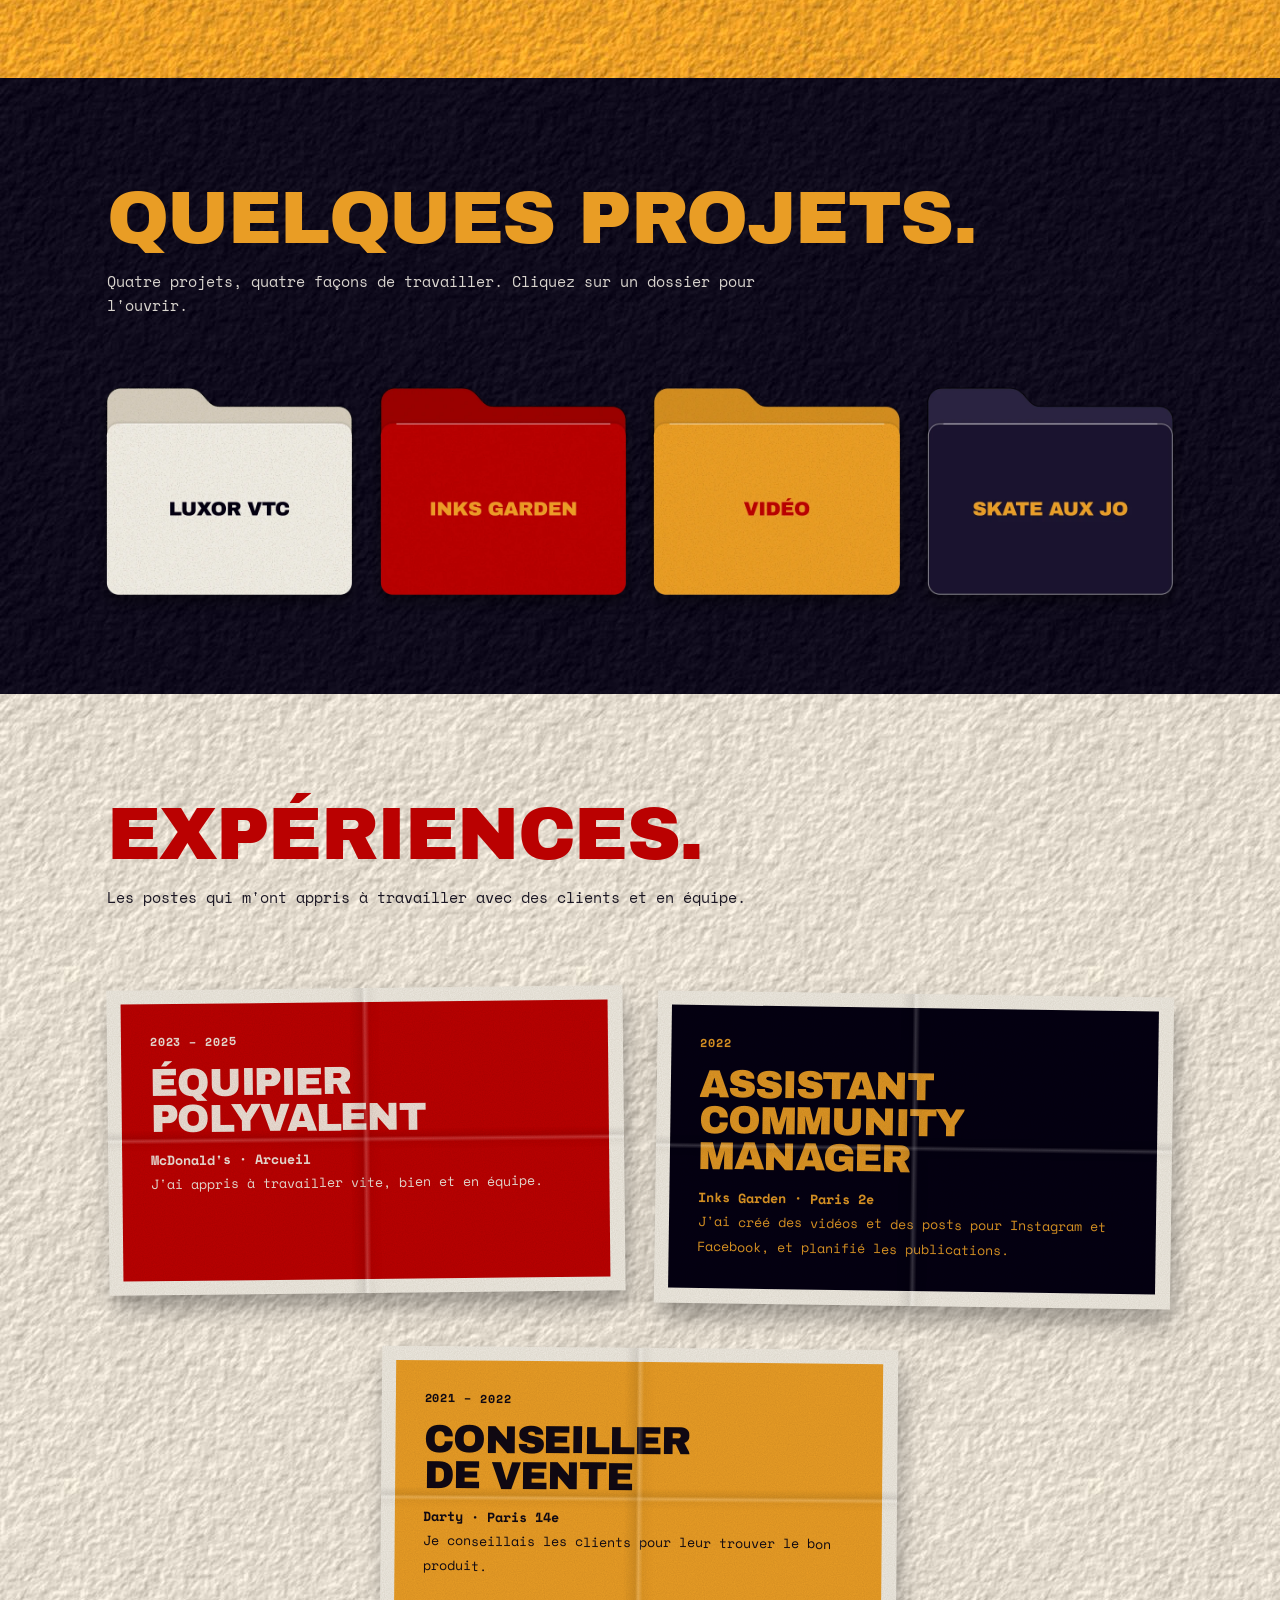
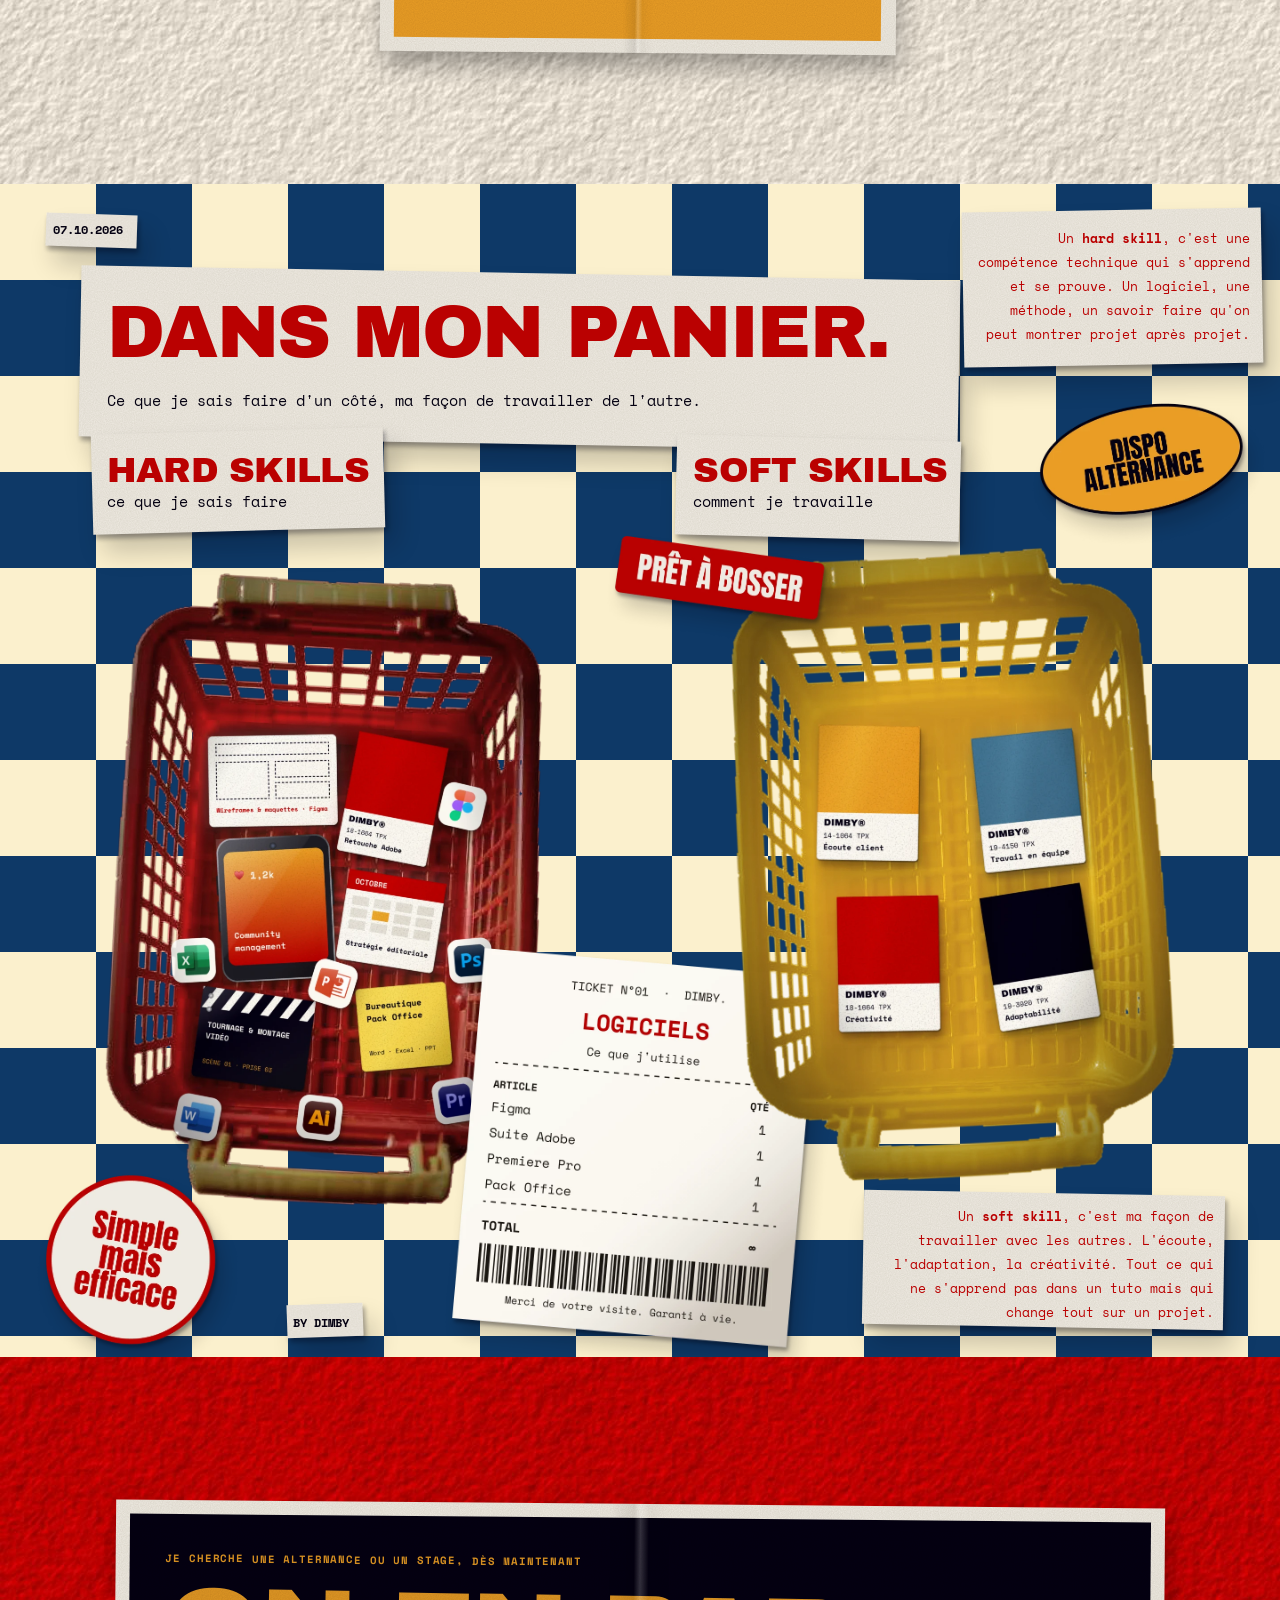
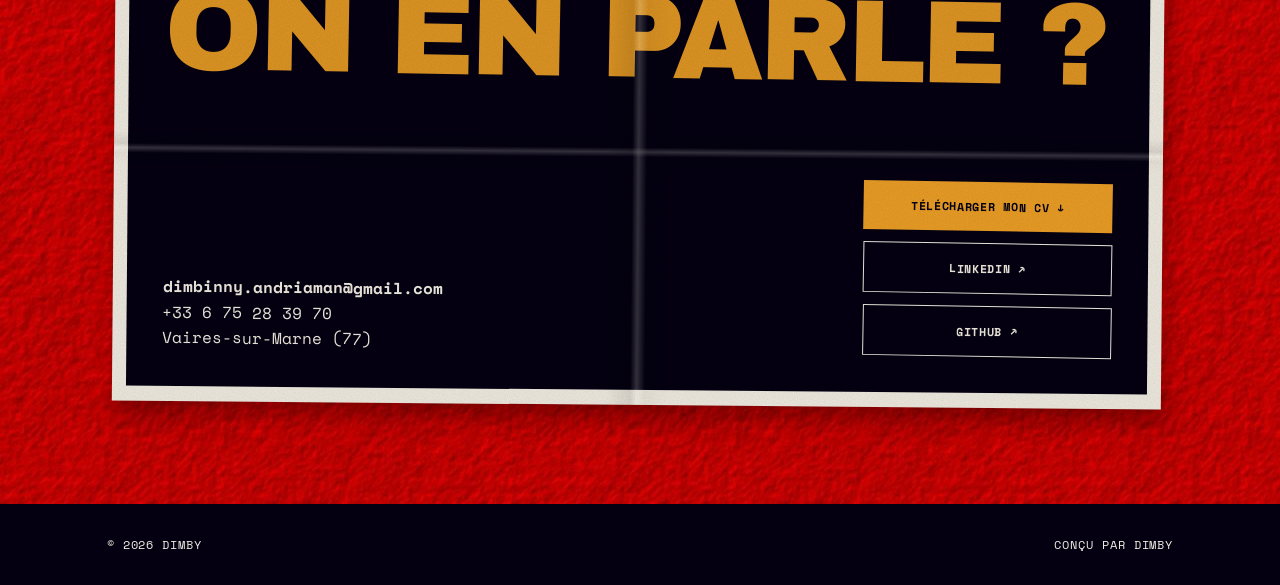
==== commit afadfb00: "Accueil : bouton son en texte simple, sans égaliseur ni curseur Co-Authored-By: Claude Opus 5.5 <nor" ====
--- a/index.html
+++ b/index.html
@@ -146,7 +146,7 @@
   <span>© 2026 Dimby</span>
   <span>Conçu par Dimby</span>
 </footer>
-<div class="platine-zone"><button class="platine" type="button" aria-pressed="false" title="Musique d'ambiance du studio"><span class="platine-eq" aria-hidden="true"><i></i><i></i><i></i><i></i></span><span class="platine-txt">Lancer le son</span></button><label class="platine-volume"><span class="sr">Volume de la musique</span><input type="range" min="0" max="100" value="80" aria-label="Volume de la musique"></label></div>
+<div class="platine-zone"><button class="platine" type="button" aria-pressed="false" title="Musique d'ambiance du studio"><span class="platine-txt">Lancer le son</span></button></div>
 <script src="assets/site.js" defer></script>
 <script src="assets/vinyle.js" defer></script>
 </body>
--- a/assets/style.css
+++ b/assets/style.css
@@ -567,3 +567,11 @@
 .platine.joue .platine-eq i:nth-child(4) { animation-delay: -.45s; }
 @media (max-width: 599px) { .platine { padding: 0 14px; } }
 @media (prefers-reduced-motion: reduce) { .platine.joue .platine-eq i { animation: none; } }
+
+/* bouton son : simple texte, dans le style des boutons du portfolio */
+.platine { height: auto; padding: 14px 20px; gap: 0; border-radius: 0; background: var(--jaguar); color: var(--creme);
+  box-shadow: none; border: 1px solid rgba(239,235,226,.6); font-size: 12px; letter-spacing: .08em; }
+.platine:hover { transform: none; background: var(--creme); color: var(--jaguar); }
+.platine-eq, .platine-volume, .platine-disque { display: none !important; }
+.platine.attend { animation: none; border-color: var(--or); color: var(--or); }
+@media (max-width: 599px) { .platine { padding: 12px 14px; } .platine-txt { display: inline; } }
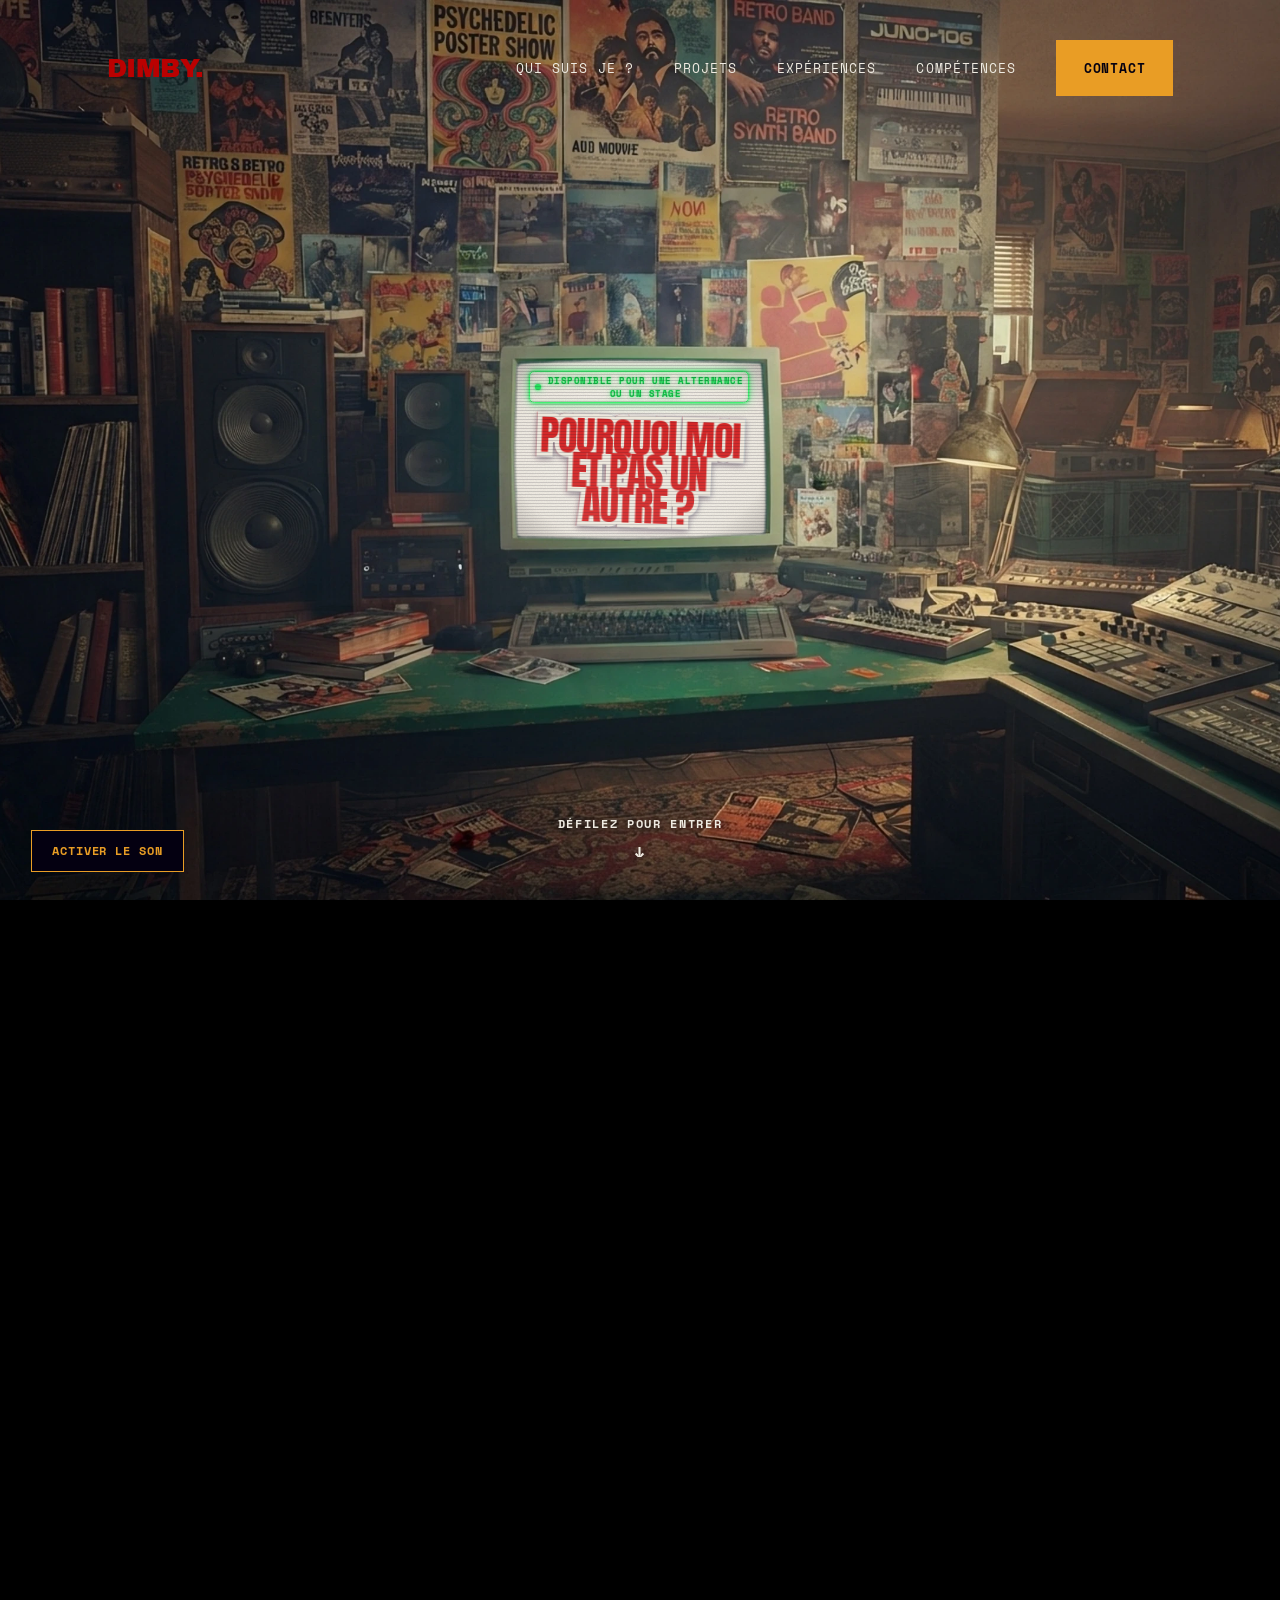
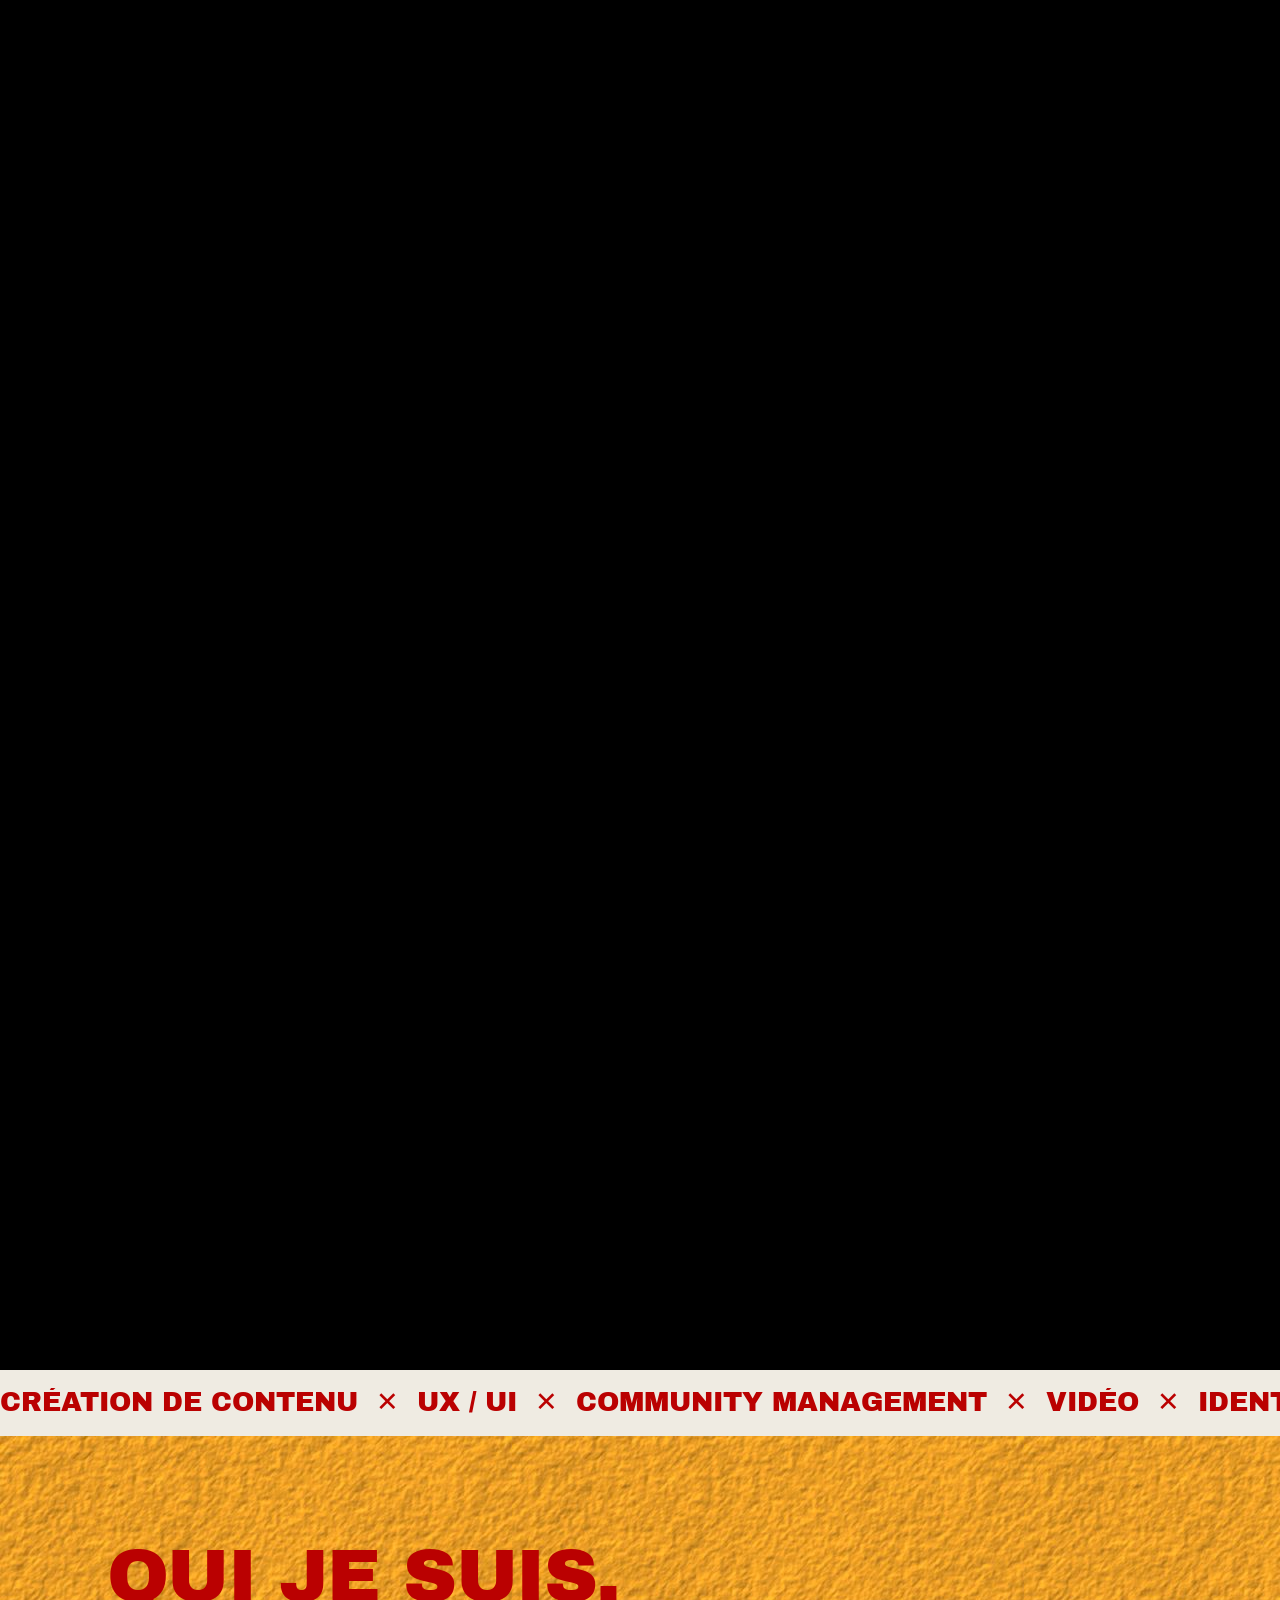
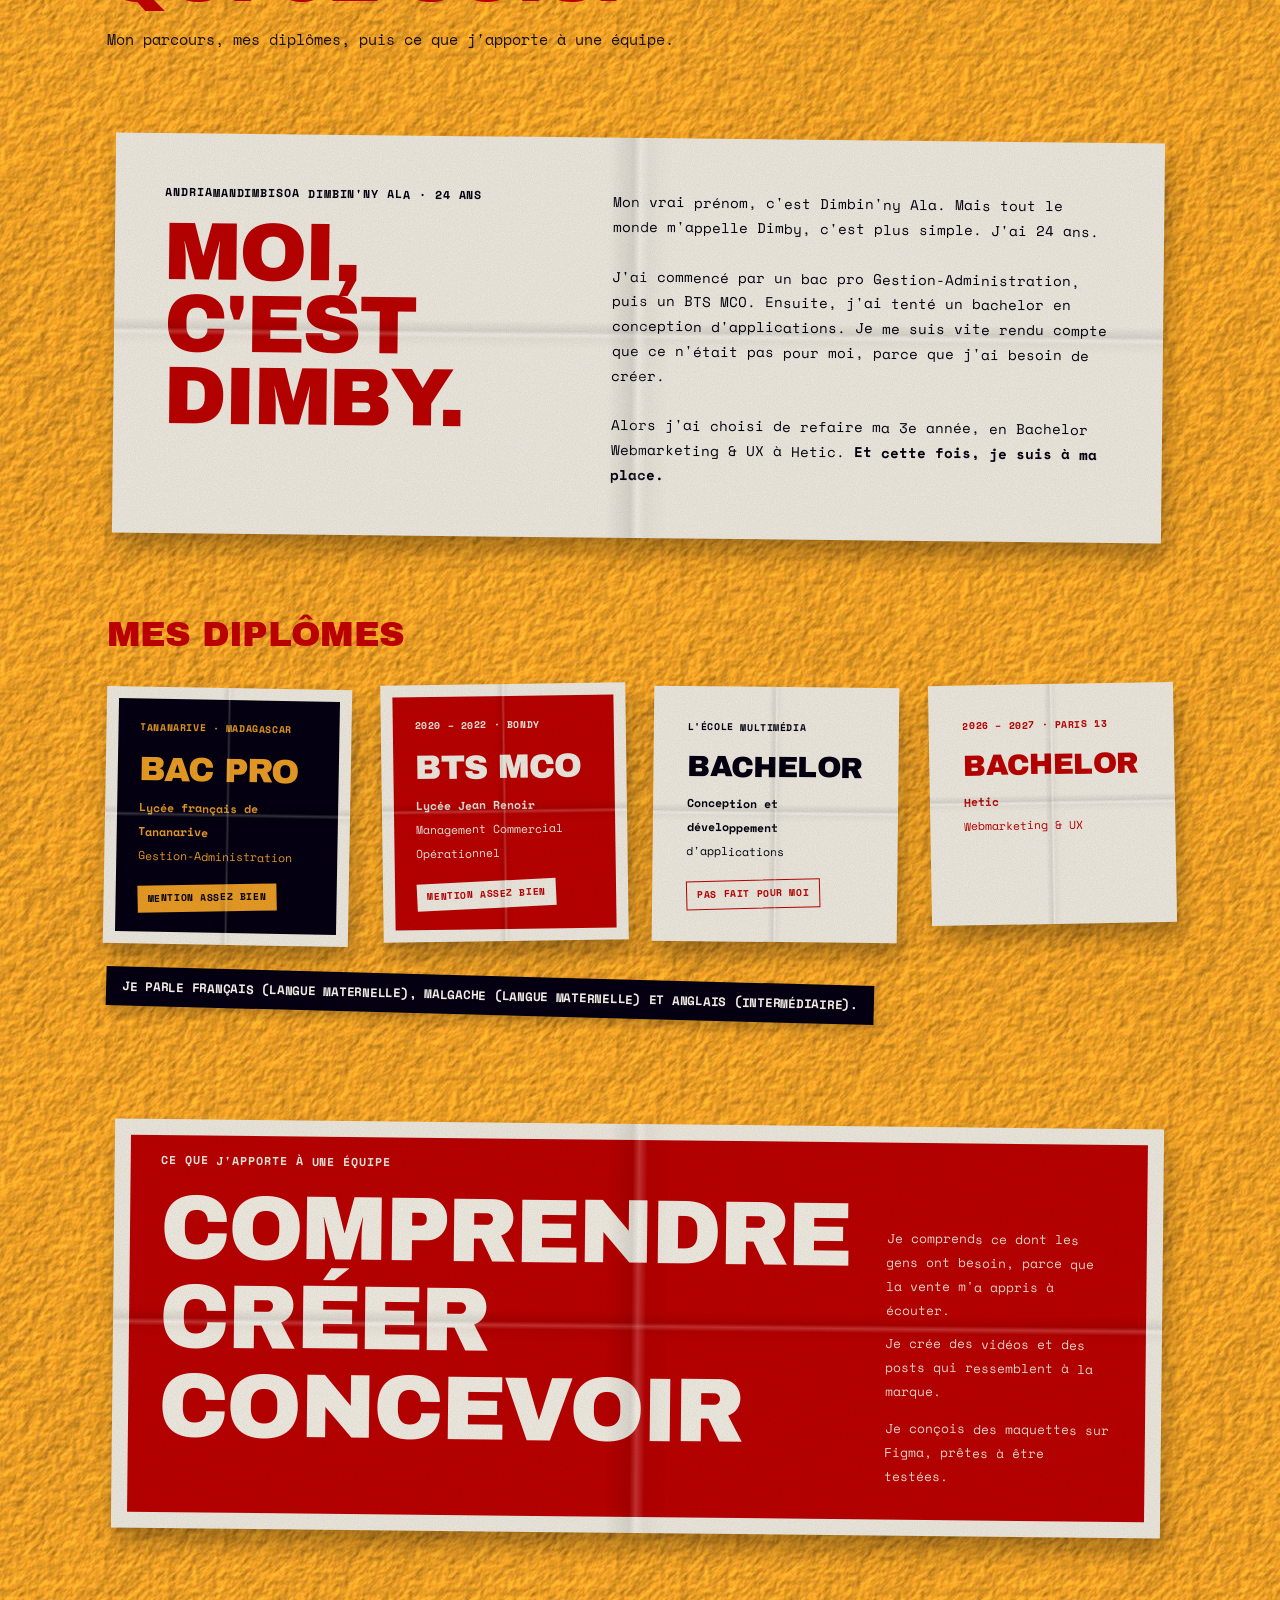
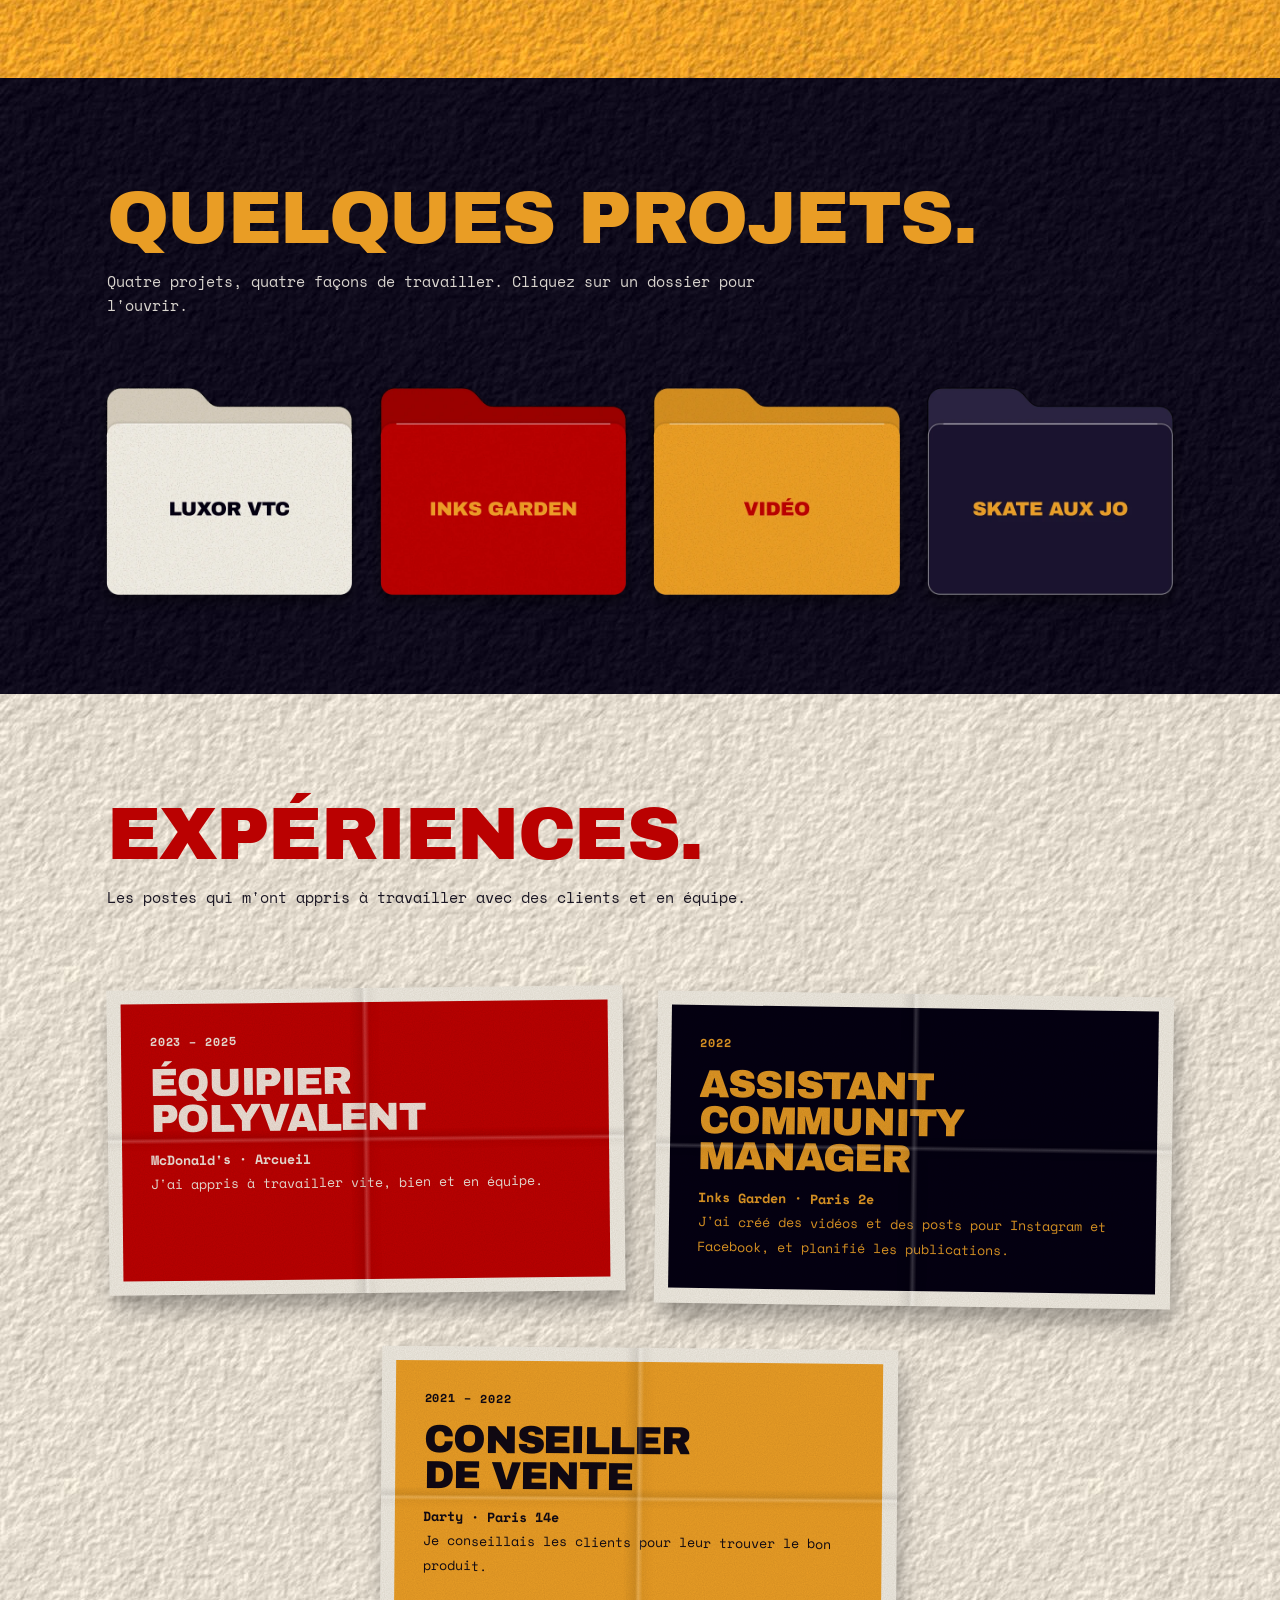
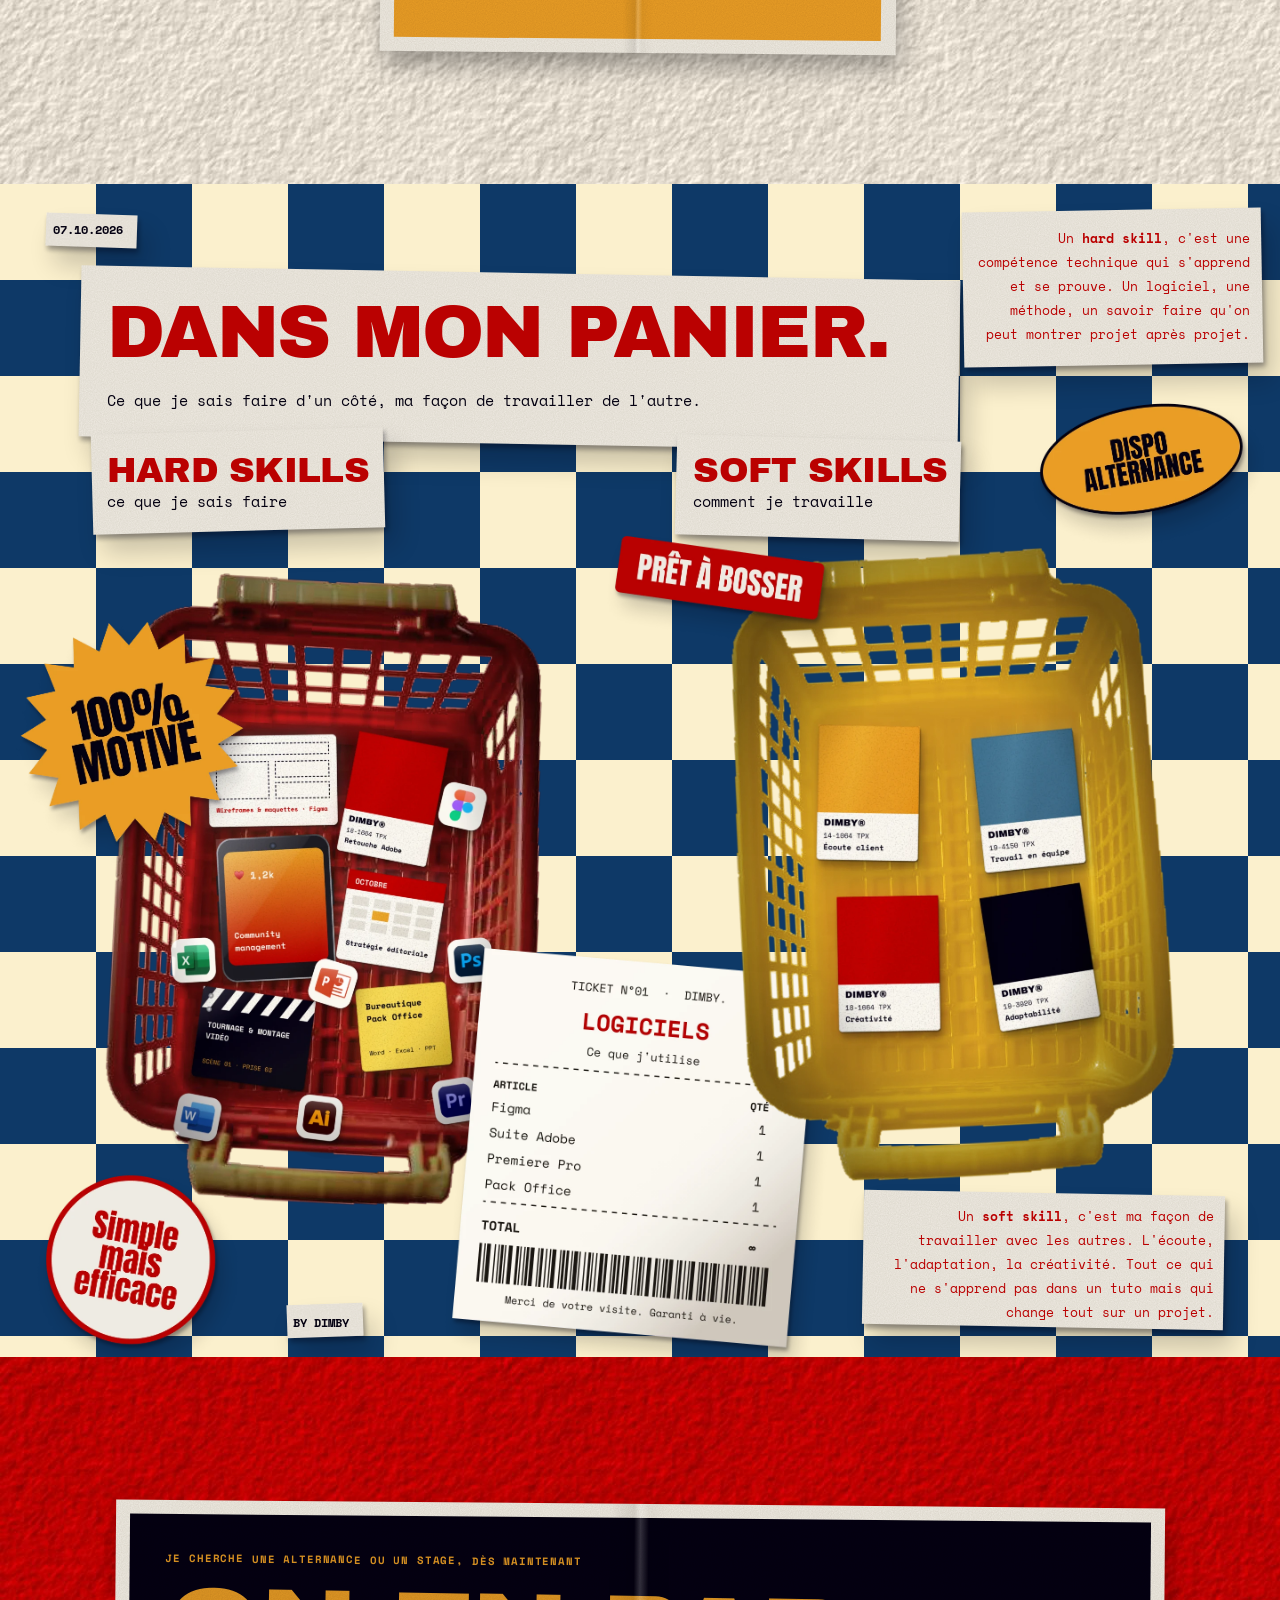
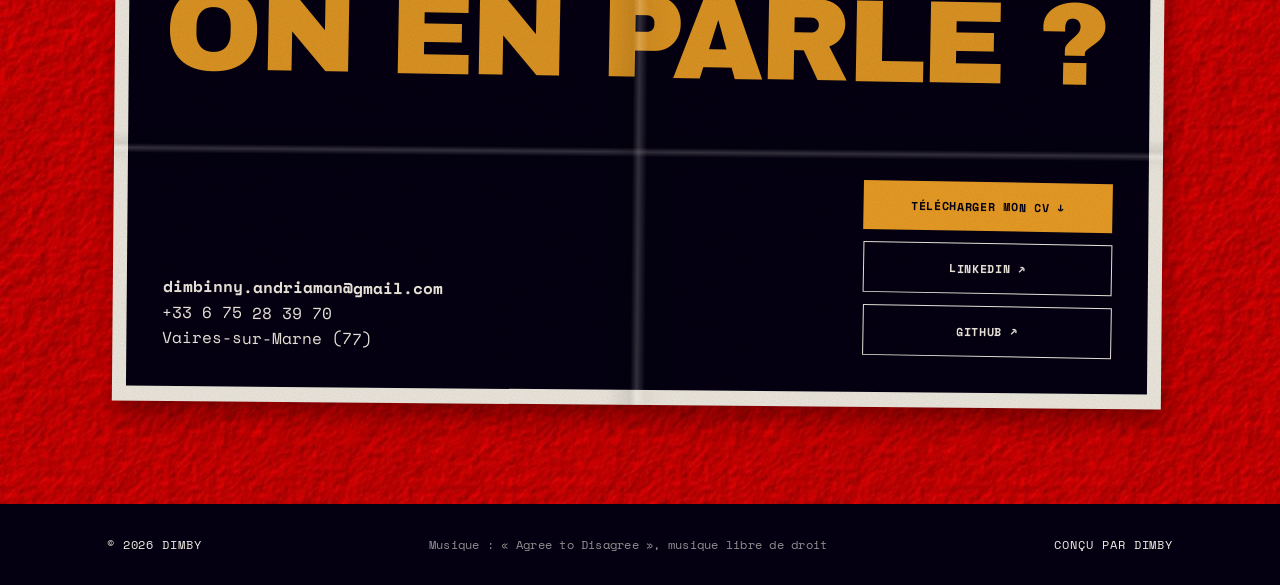
==== commit b5c7a72d: "Accueil : musique « Agree to Disagree » (libre de droit) avec crédit dans le pied de page Co-Authore" ====
--- a/index.html
+++ b/index.html
@@ -144,9 +144,10 @@
 </section>
 <footer class="footer">
   <span>© 2026 Dimby</span>
+  <span class="credit-musique">Musique : « Agree to Disagree », musique libre de droit</span>
   <span>Conçu par Dimby</span>
 </footer>
-<div class="platine-zone"><button class="platine" type="button" aria-pressed="false" title="Musique d'ambiance du studio"><span class="platine-txt">Lancer le son</span></button></div>
+<div class="platine-zone"><button class="platine" type="button" data-piste="assets/audio/agree-to-disagree.mp3" aria-pressed="false" title="Musique d'ambiance du studio"><span class="platine-txt">Lancer le son</span></button></div>
 <script src="assets/site.js" defer></script>
 <script src="assets/vinyle.js" defer></script>
 </body>
--- a/assets/style.css
+++ b/assets/style.css
@@ -575,3 +575,4 @@
 .platine-eq, .platine-volume, .platine-disque { display: none !important; }
 .platine.attend { animation: none; border-color: var(--or); color: var(--or); }
 @media (max-width: 599px) { .platine { padding: 12px 14px; } .platine-txt { display: inline; } }
+.footer .credit-musique { opacity: .6; text-transform: none; letter-spacing: .02em; }
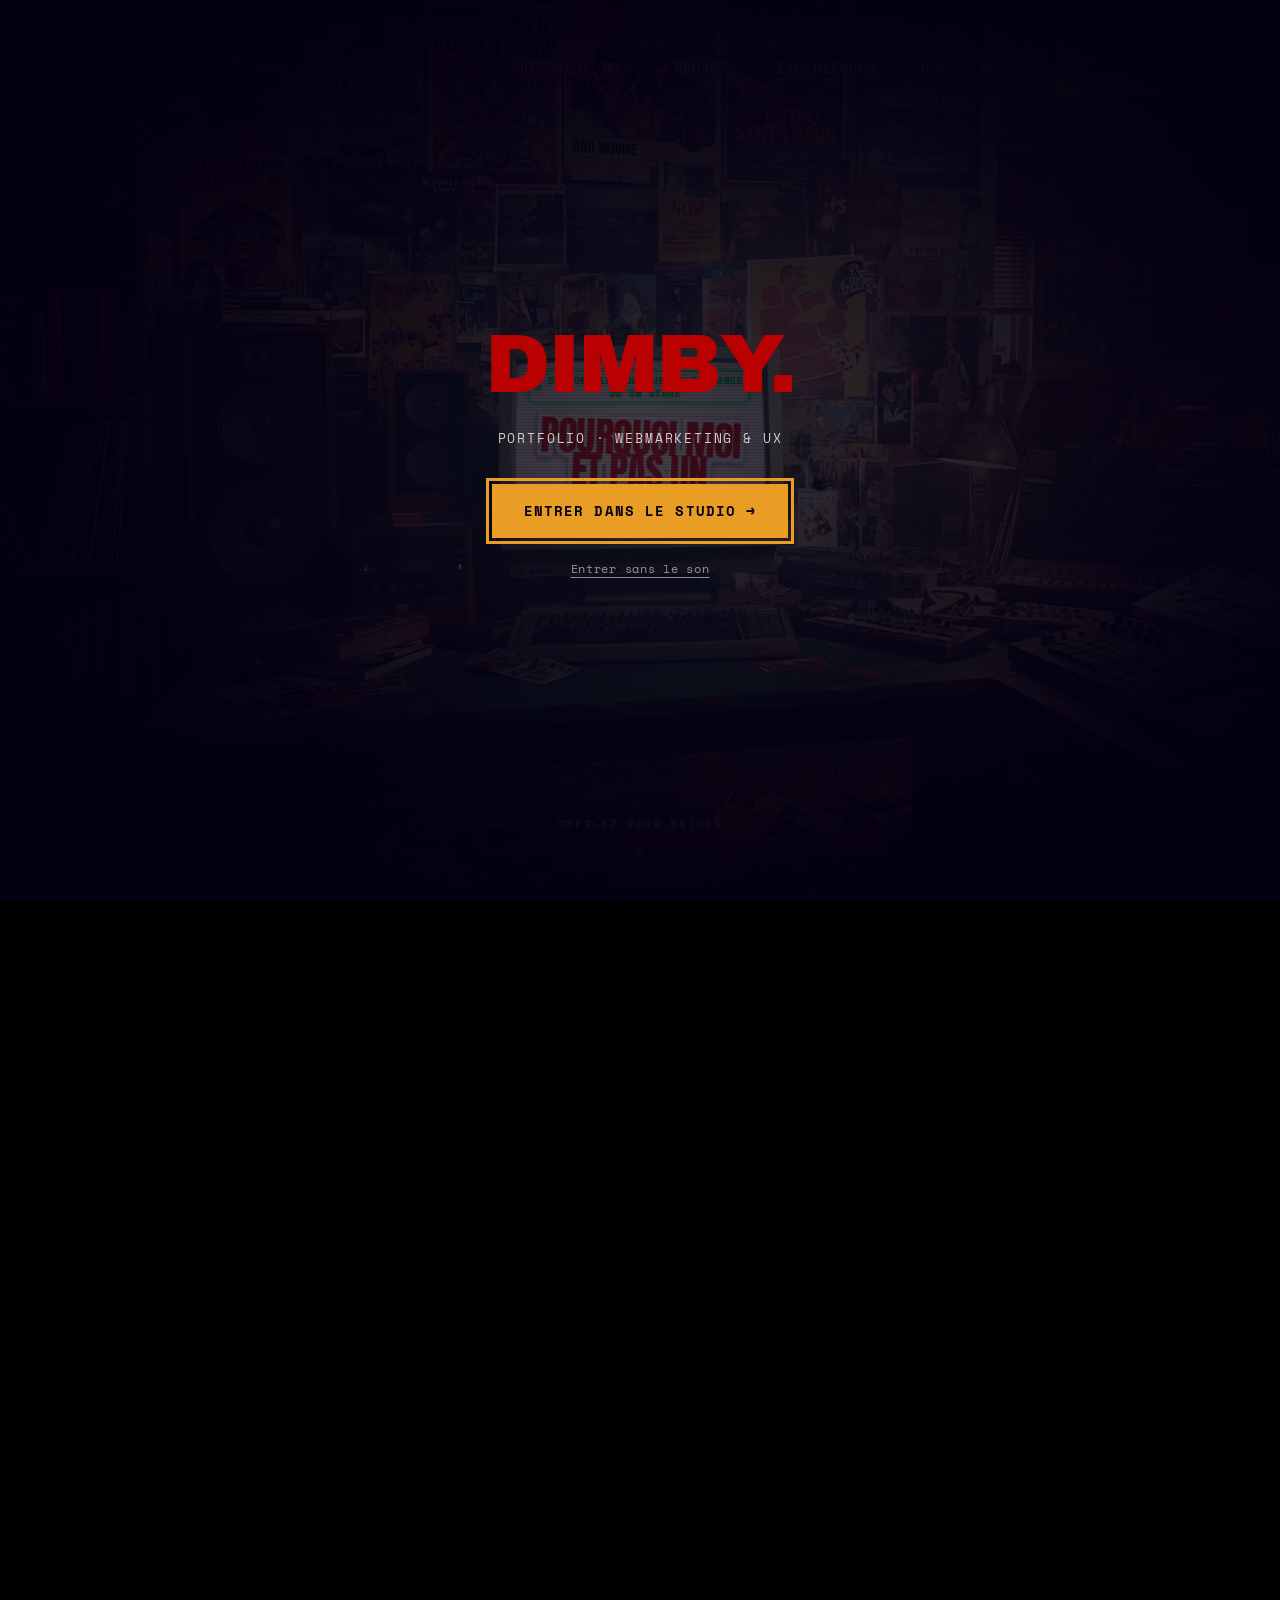
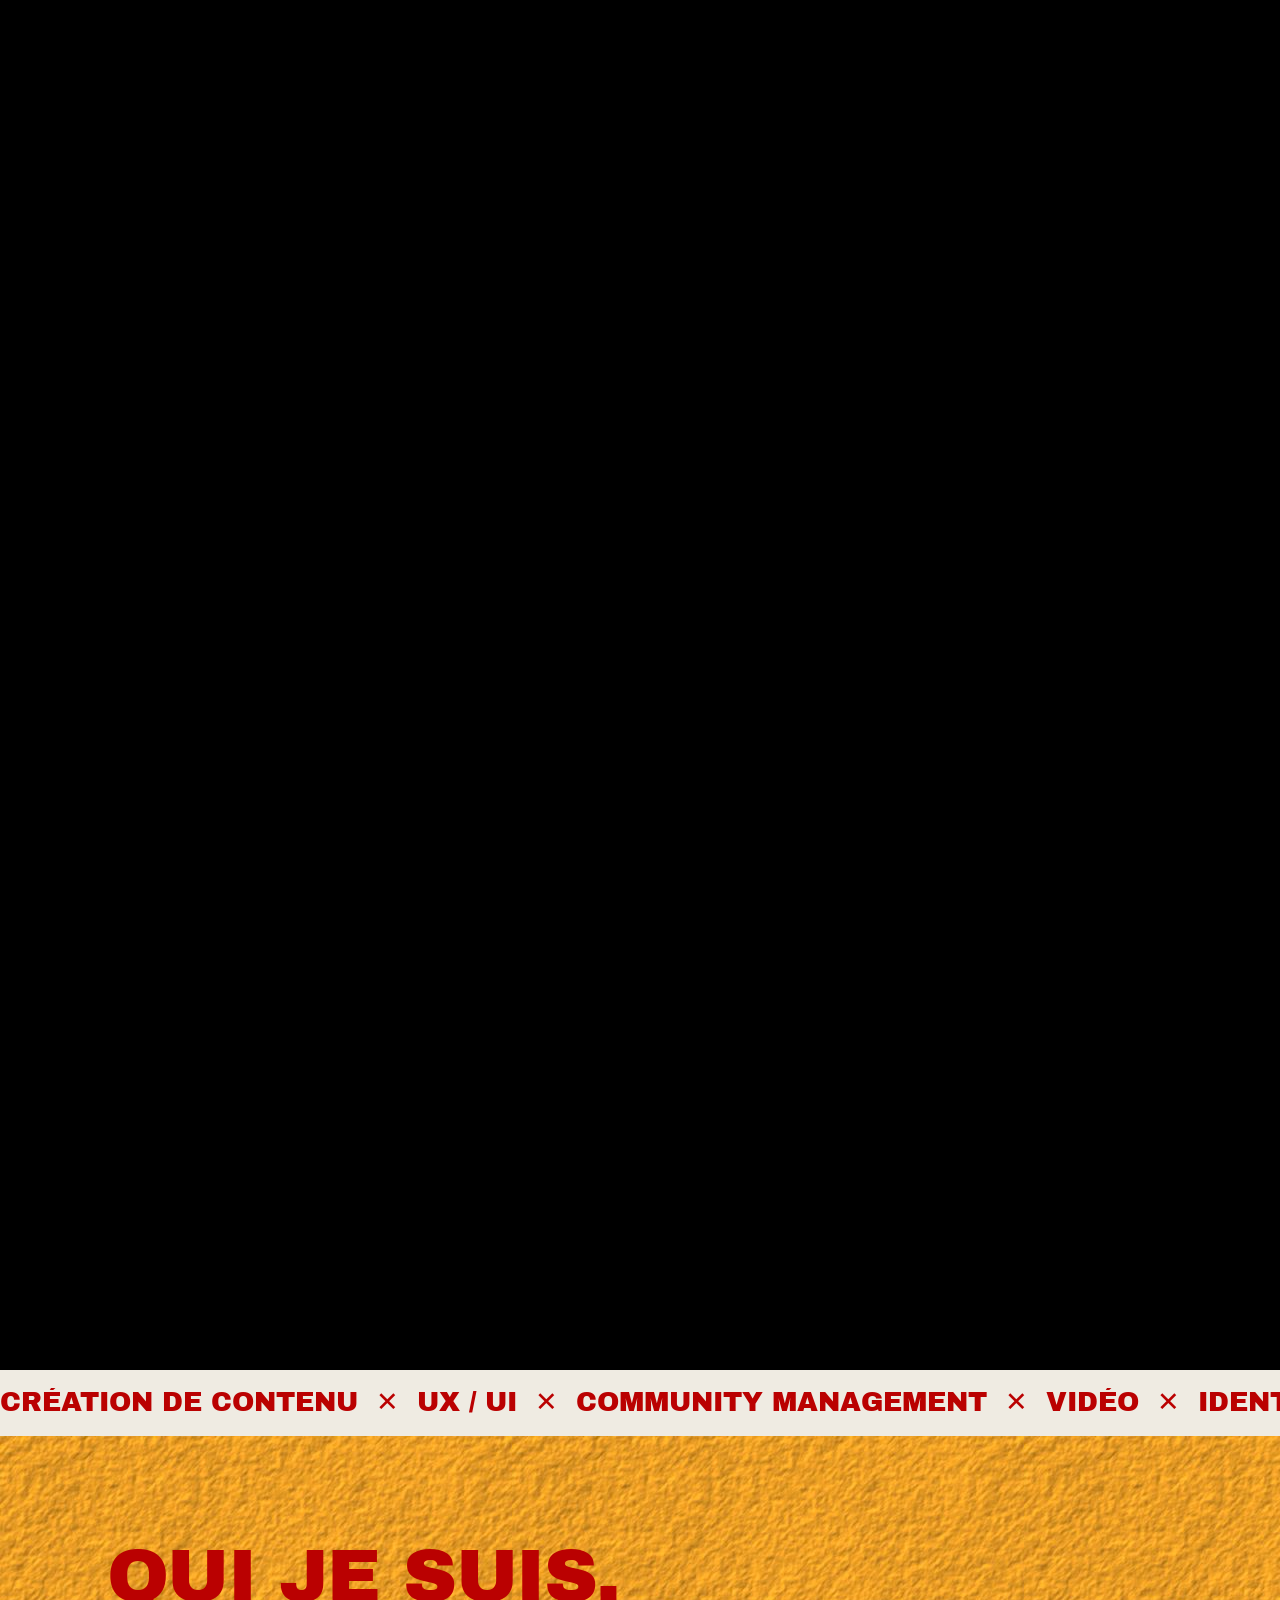
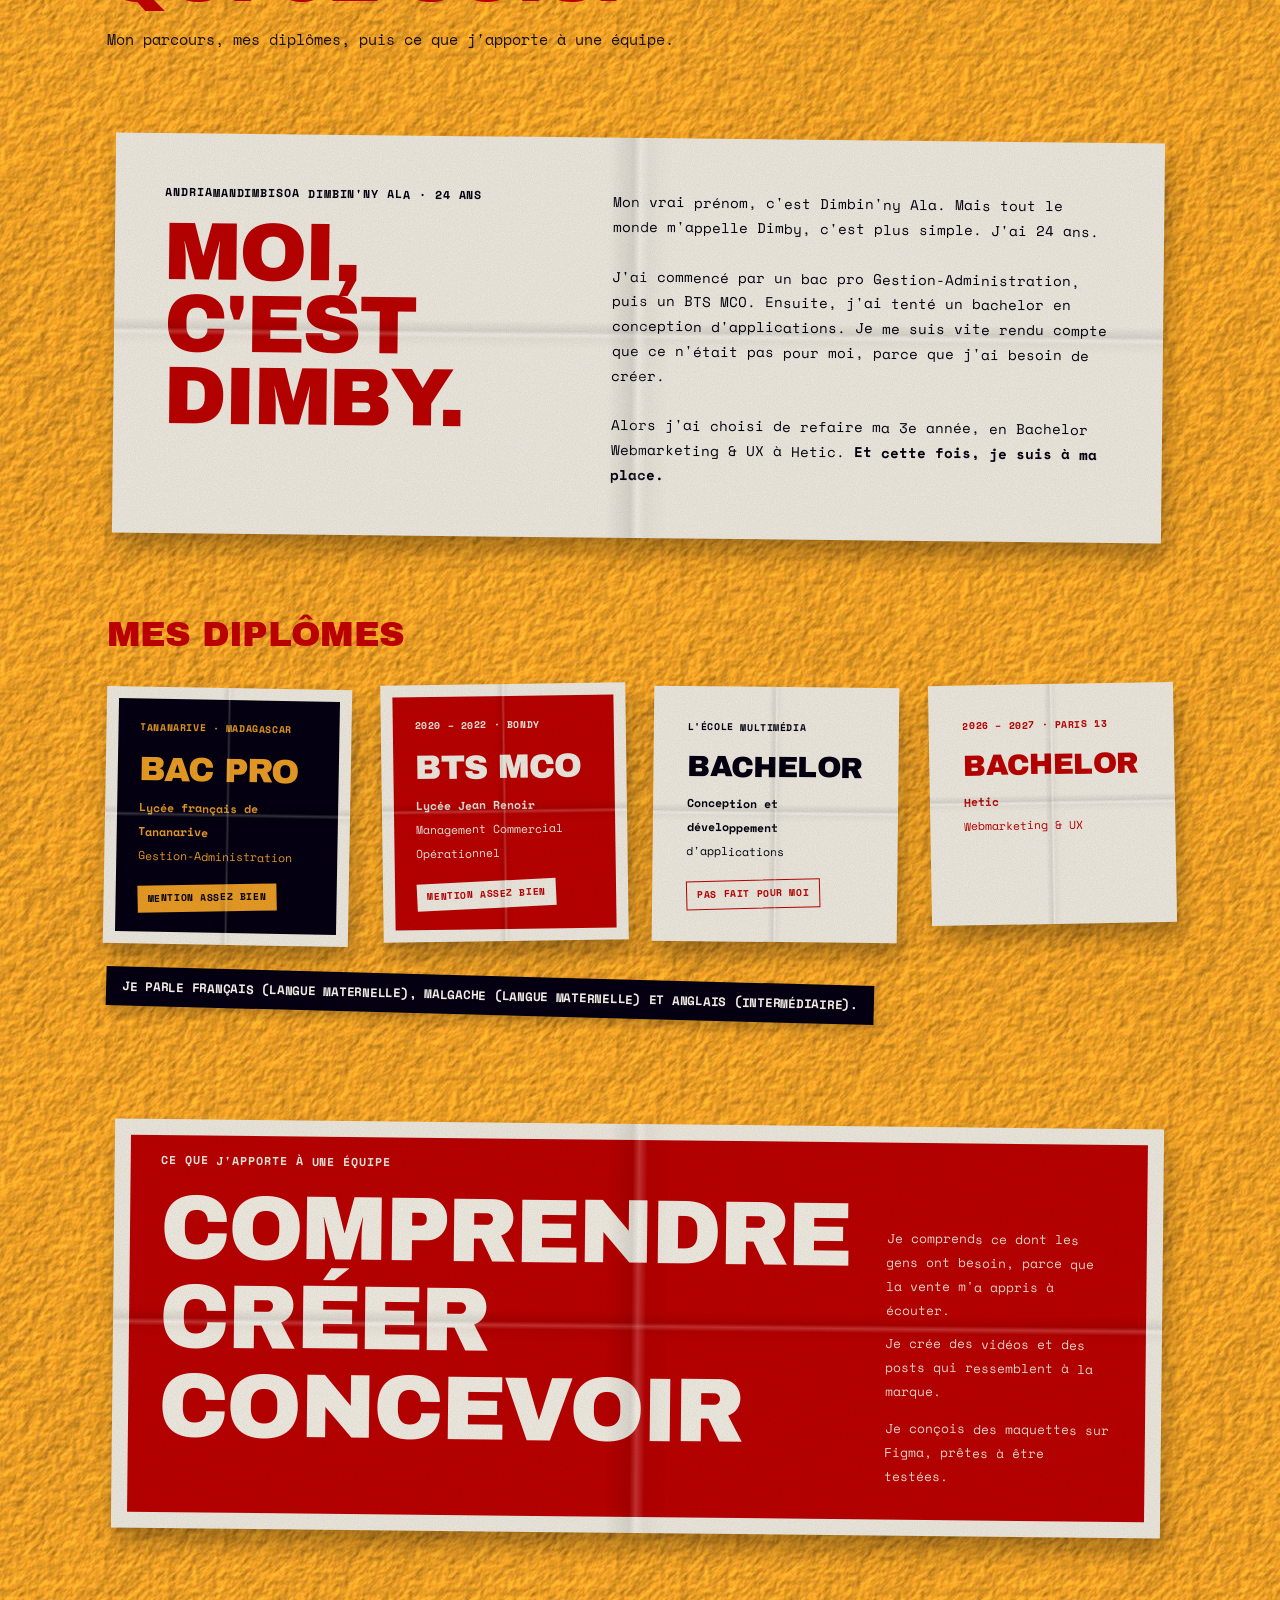
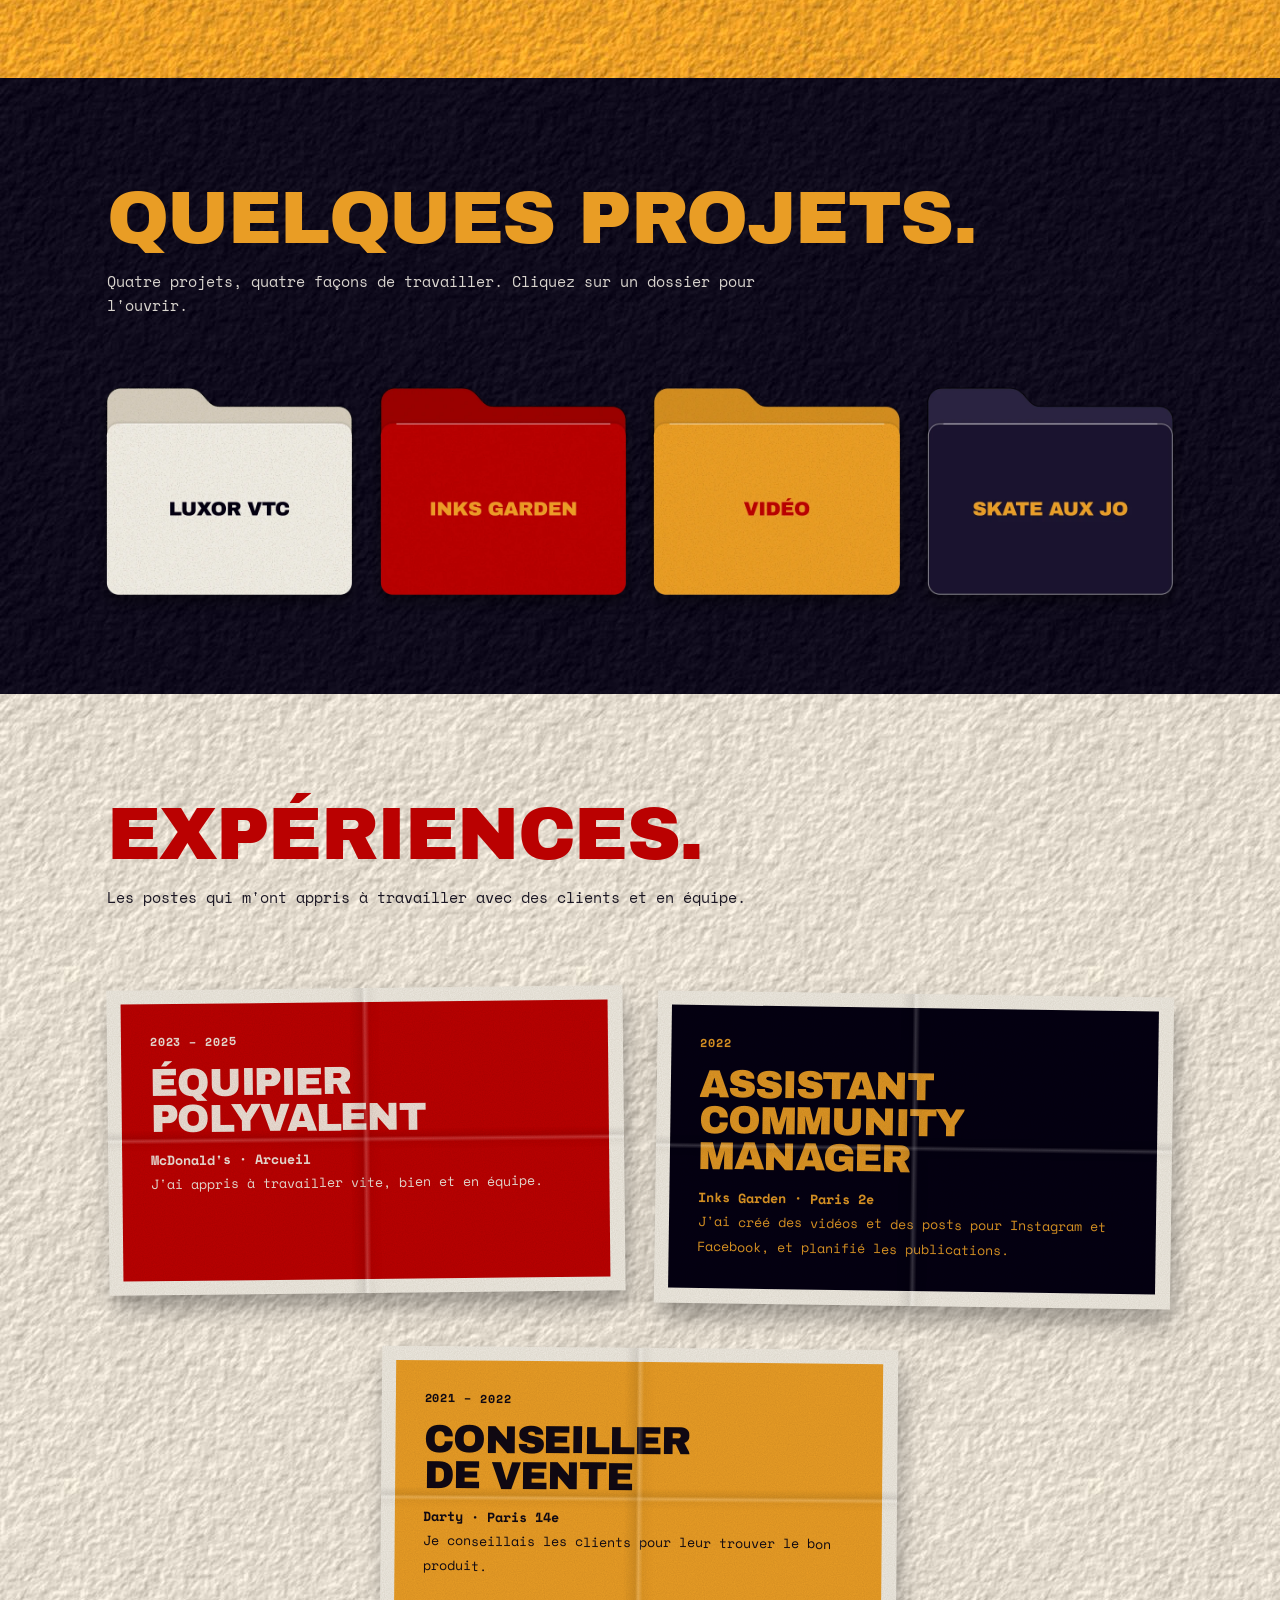
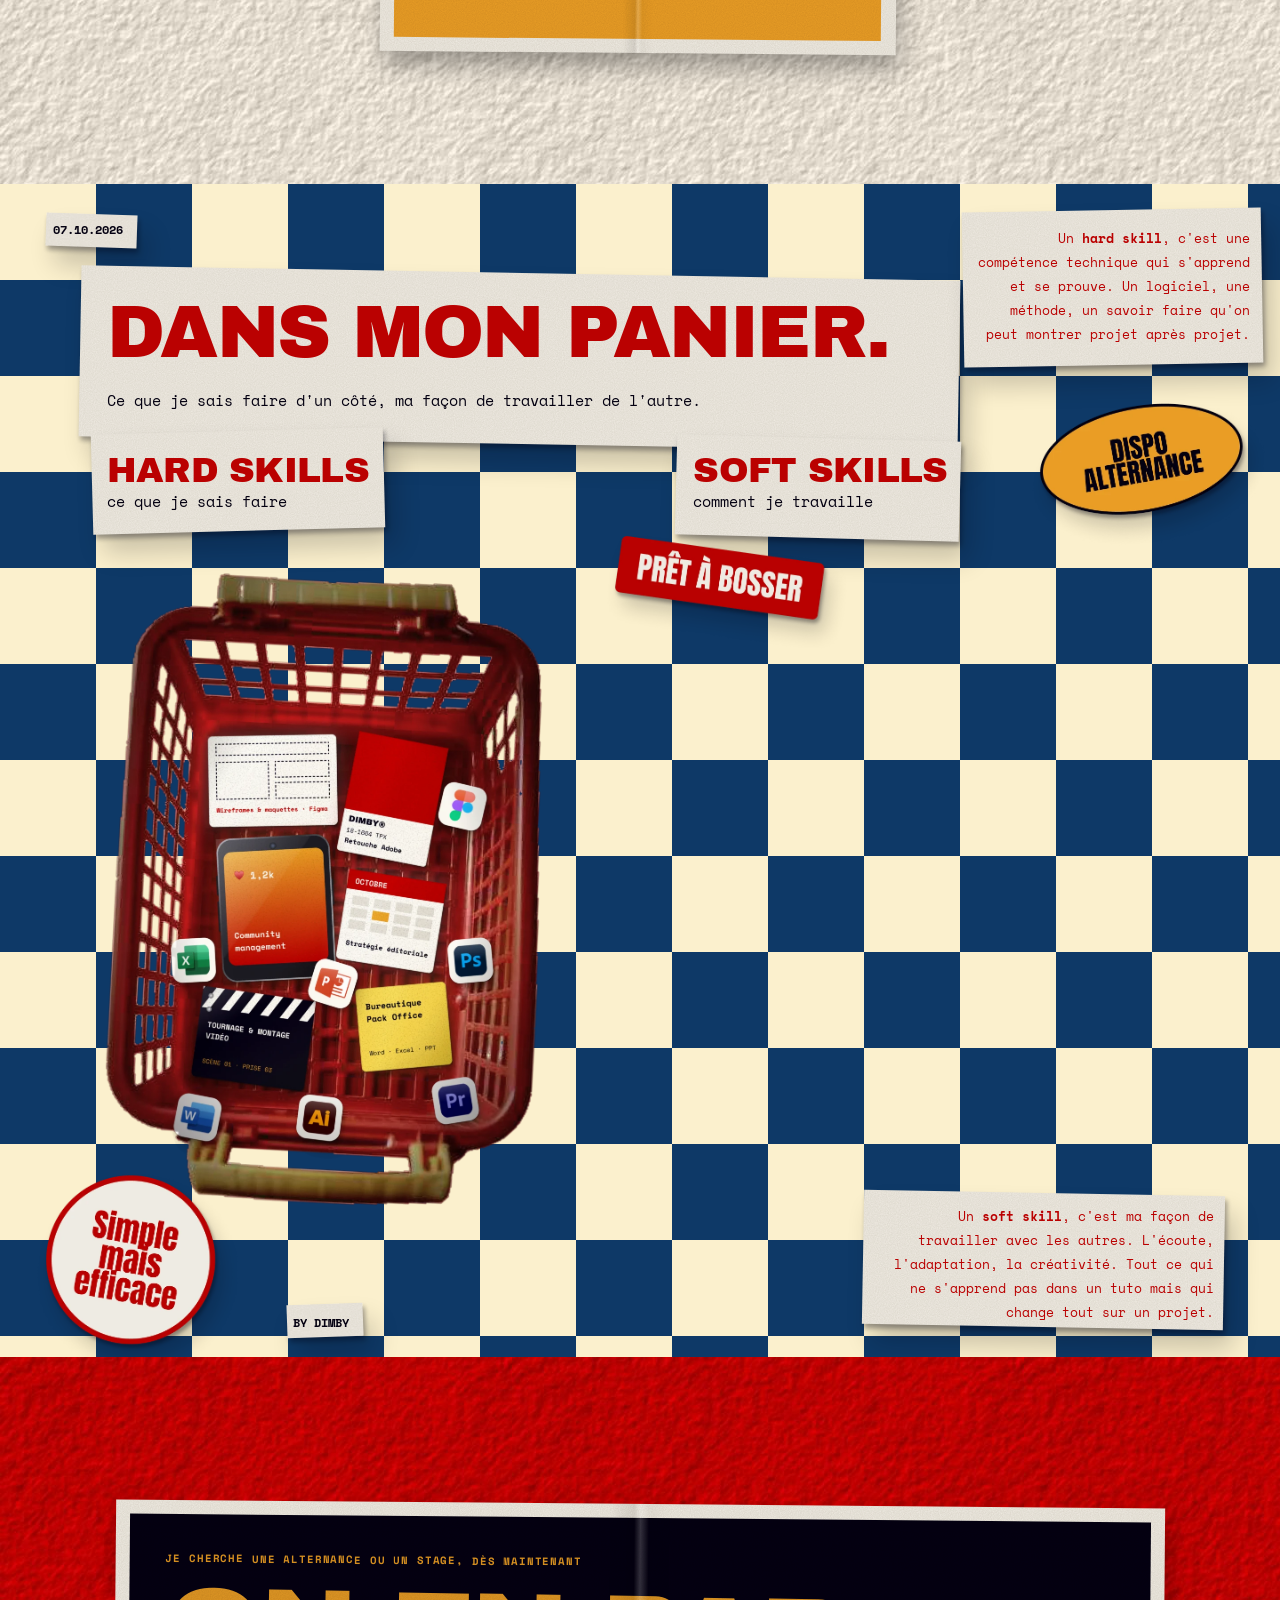
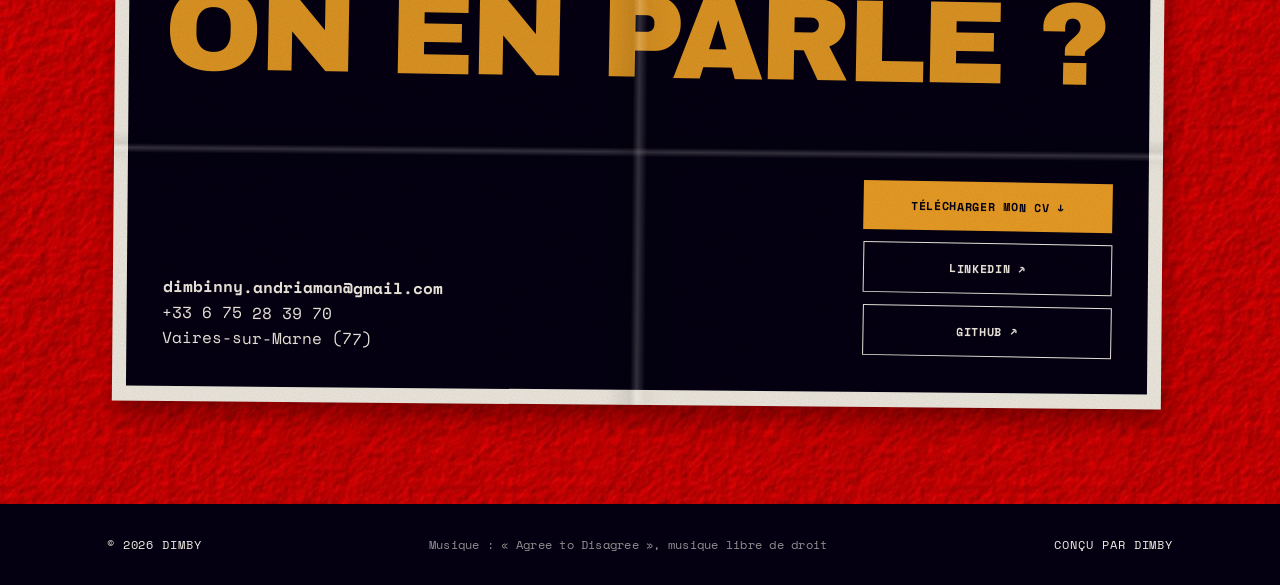
==== commit 7bfdef81: "Accueil : écran d'entrée « Entrer dans le studio » qui lance la musique Co-Authored-By: Claude Opus " ====
--- a/index.html
+++ b/index.html
@@ -16,6 +16,15 @@
 <link rel="stylesheet" href="assets/style.css">
 </head>
 <body class="home">
+<div class="entree" role="dialog" aria-modal="true" aria-labelledby="entree-titre">
+<div class="entree-contenu">
+<p class="entree-logo" id="entree-titre">Dimby.</p>
+<p class="entree-sous">Portfolio · Webmarketing &amp; UX</p>
+<button class="entree-btn" type="button">Entrer dans le studio →</button>
+<button class="entree-muet" type="button">Entrer sans le son</button>
+</div>
+</div>
+
 
 <section id="accueil" class="sec hero-cine train ordi studio" data-figma="01 · Hero">
 <div class="cine-colle">
@@ -150,5 +159,6 @@
 <div class="platine-zone"><button class="platine" type="button" data-piste="assets/audio/agree-to-disagree.mp3" aria-pressed="false" title="Musique d'ambiance du studio"><span class="platine-txt">Lancer le son</span></button></div>
 <script src="assets/site.js" defer></script>
 <script src="assets/vinyle.js" defer></script>
+<script src="assets/entree.js" defer></script>
 </body>
 </html>
--- a/assets/style.css
+++ b/assets/style.css
@@ -576,3 +576,25 @@
 .platine.attend { animation: none; border-color: var(--or); color: var(--or); }
 @media (max-width: 599px) { .platine { padding: 12px 14px; } .platine-txt { display: inline; } }
 .footer .credit-musique { opacity: .6; text-transform: none; letter-spacing: .02em; }
+
+/* ==========================================================
+   Écran d'entrée de l'accueil : le studio dans le noir
+   ========================================================== */
+.entree { position: fixed; inset: 0; z-index: 200; display: grid; place-items: center; text-align: center; padding: 24px;
+  background: radial-gradient(ellipse 60% 55% at 50% 50%, rgba(4,0,17,.72) 0%, rgba(4,0,17,.94) 70%, #040011 100%); }
+.entree[hidden] { display: none; }
+html.entree-ouverte, html.entree-ouverte body { overflow: hidden; }
+.entree-contenu { display: flex; flex-direction: column; align-items: center; gap: 22px; }
+.entree-logo { font-family: var(--f-titre); font-size: clamp(40px, 7vw, 84px); letter-spacing: -.02em; text-transform: uppercase; color: var(--rouge); line-height: 1; }
+.entree-sous { font-family: var(--f-texte); font-size: 13px; letter-spacing: .14em; text-transform: uppercase; color: var(--creme); opacity: .85; }
+.entree-btn { margin-top: 14px; border: 0; cursor: pointer; background: var(--or); color: var(--jaguar);
+  font: 700 14px/1 var(--f-texte); letter-spacing: .08em; text-transform: uppercase; padding: 20px 32px;
+  transition: background .2s ease, transform .2s ease; }
+.entree-btn:hover { background: #f0ad3f; transform: translateY(-2px); }
+.entree-muet { border: 0; background: none; cursor: pointer; color: var(--creme); opacity: .6;
+  font: 400 12px/1.4 var(--f-texte); letter-spacing: .06em; text-decoration: underline; text-underline-offset: 4px; }
+.entree-muet:hover { opacity: 1; }
+/* la lumière s'allume : petit vacillement de néon, puis l'écran noir disparaît */
+.entree.allume { pointer-events: none; animation: lumiere 1.2s ease forwards; }
+@keyframes lumiere { 0% { opacity: 1; } 12% { opacity: .35; } 20% { opacity: .9; } 30% { opacity: .2; } 40% { opacity: .6; } 100% { opacity: 0; } }
+@media (prefers-reduced-motion: reduce) { .entree.allume { animation: none; opacity: 0; } }
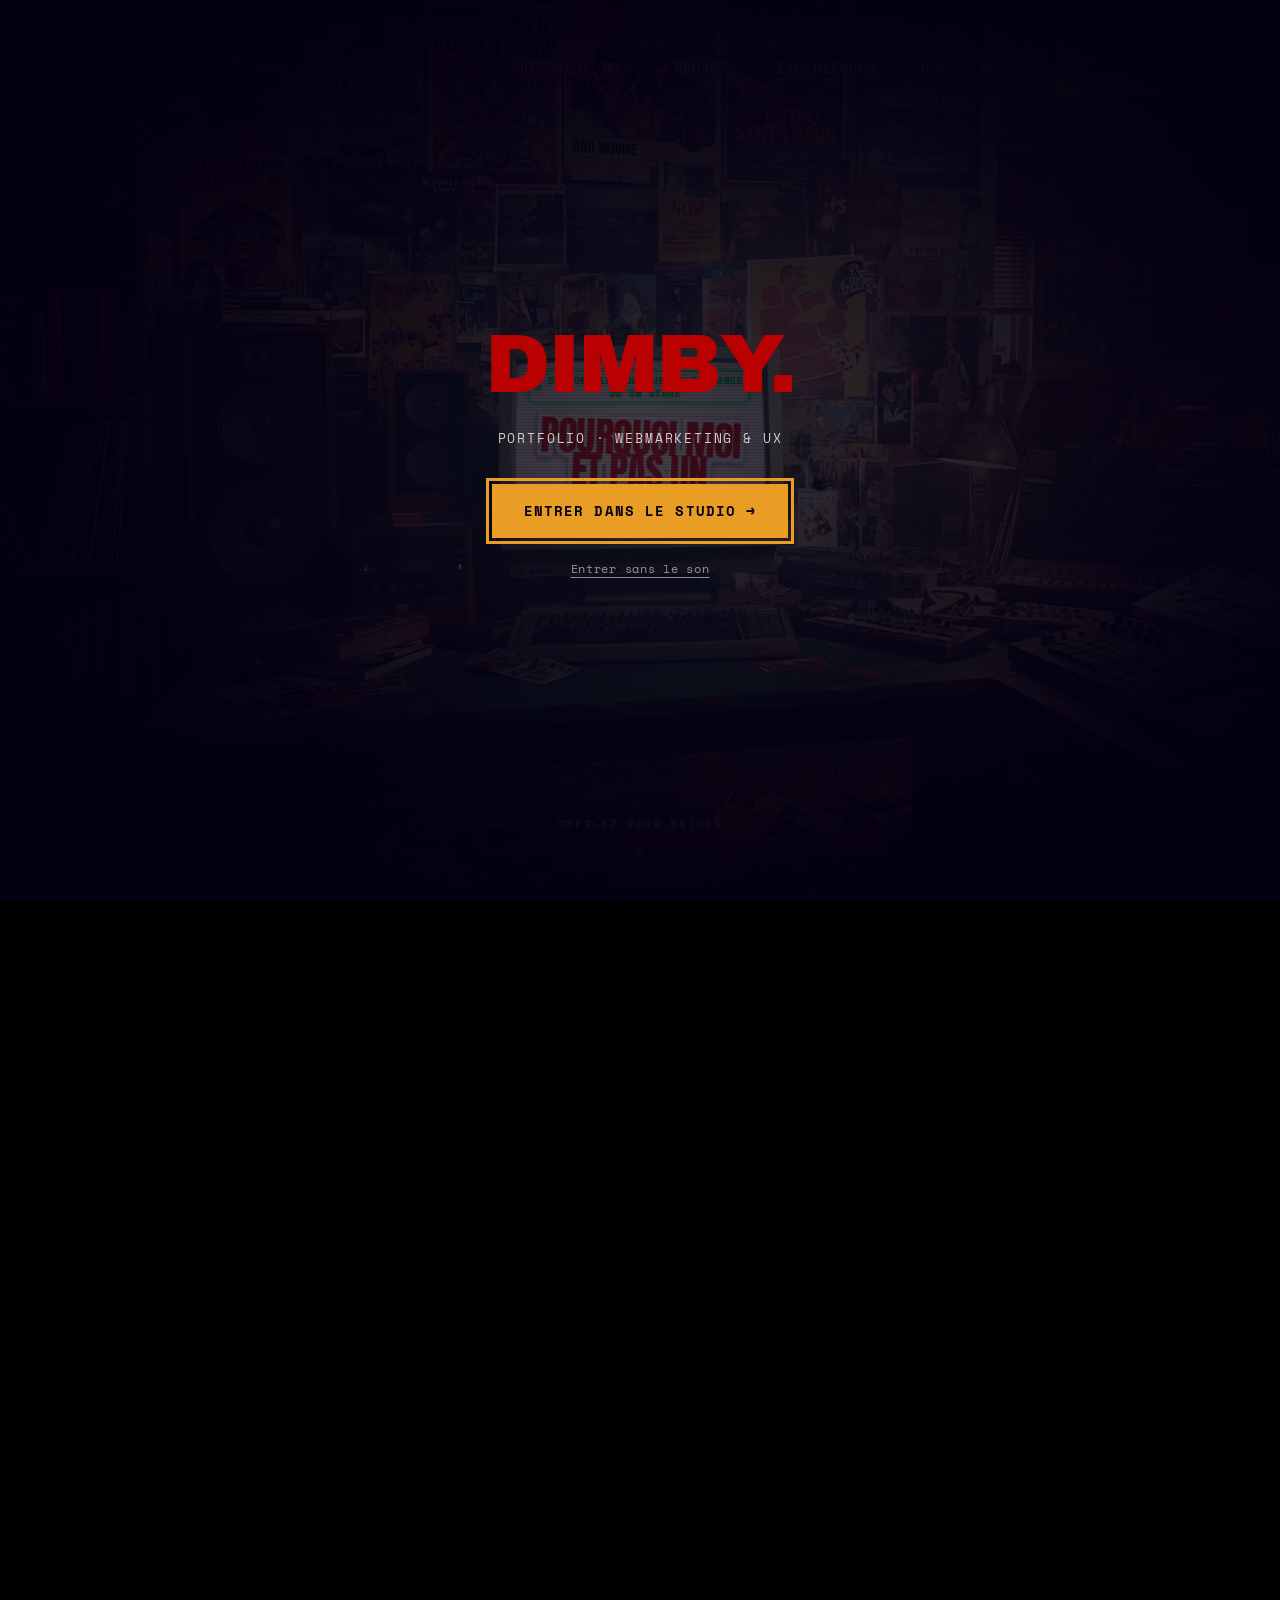
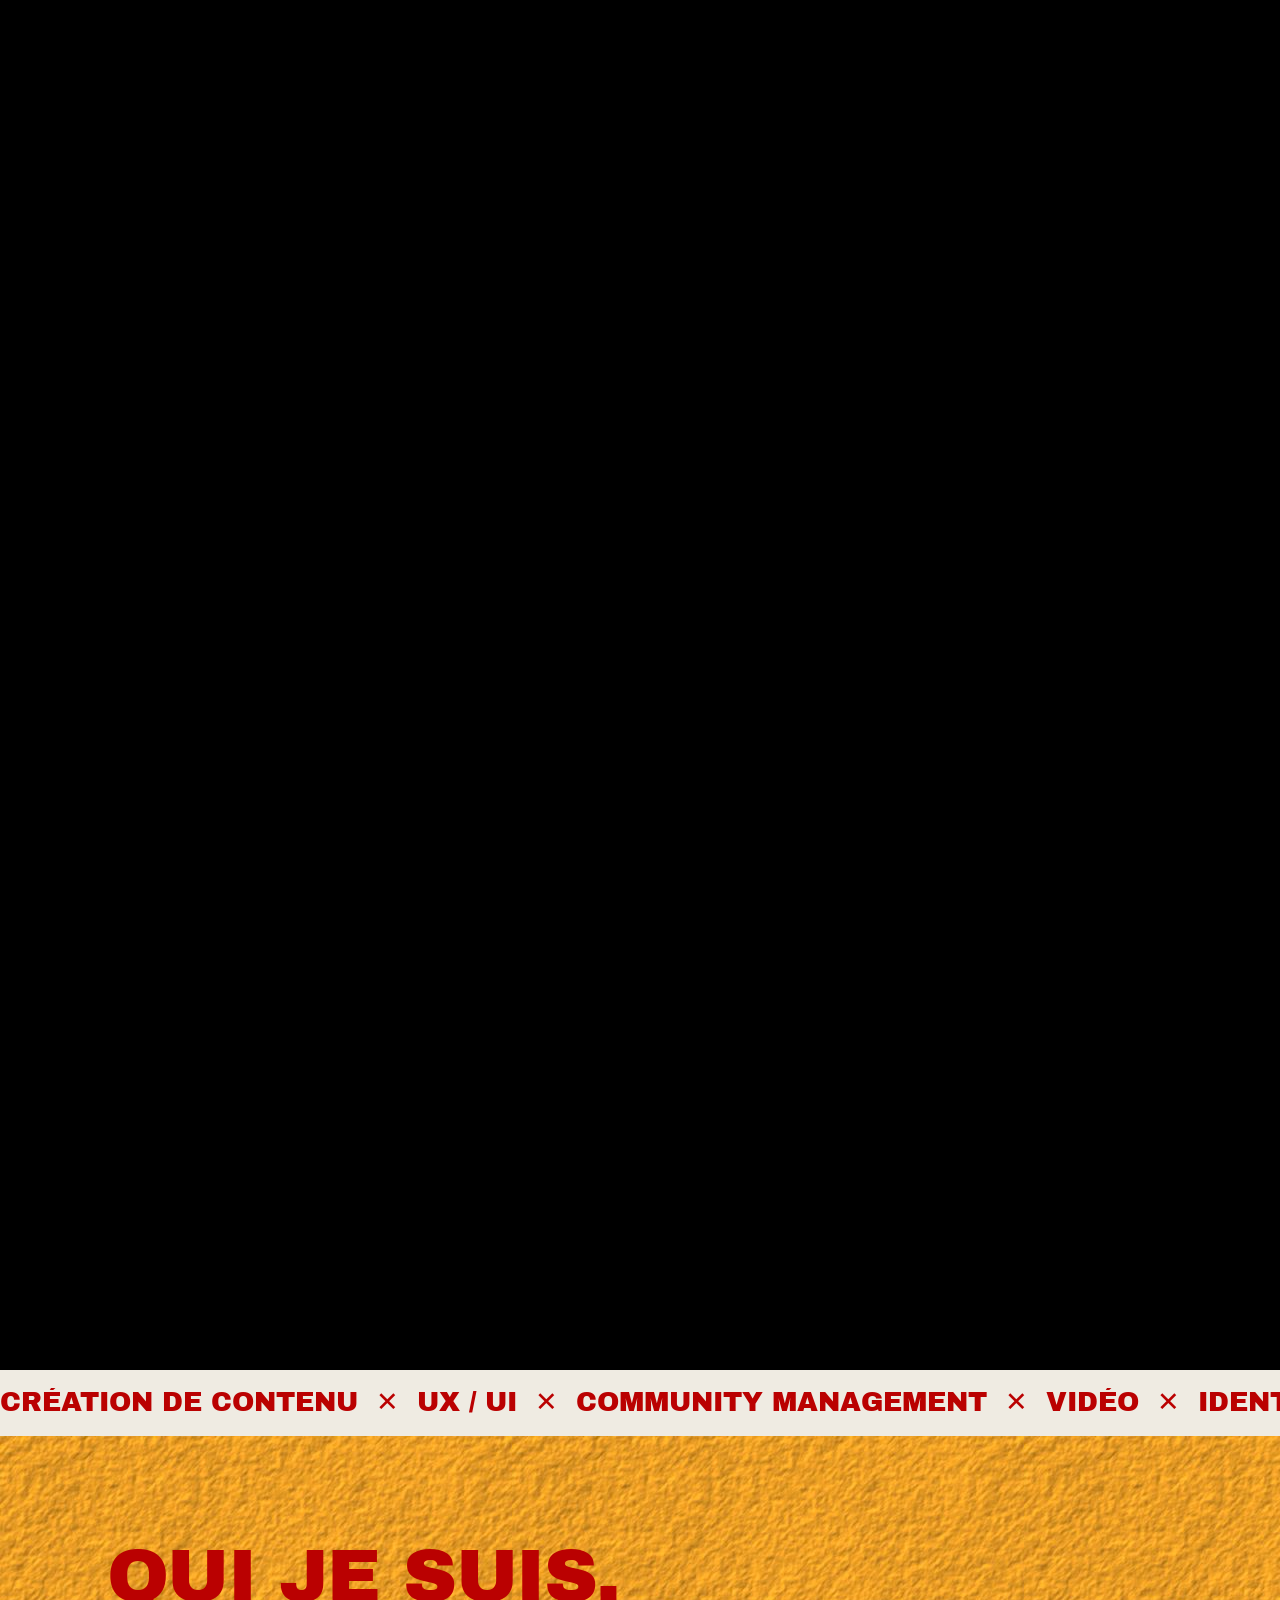
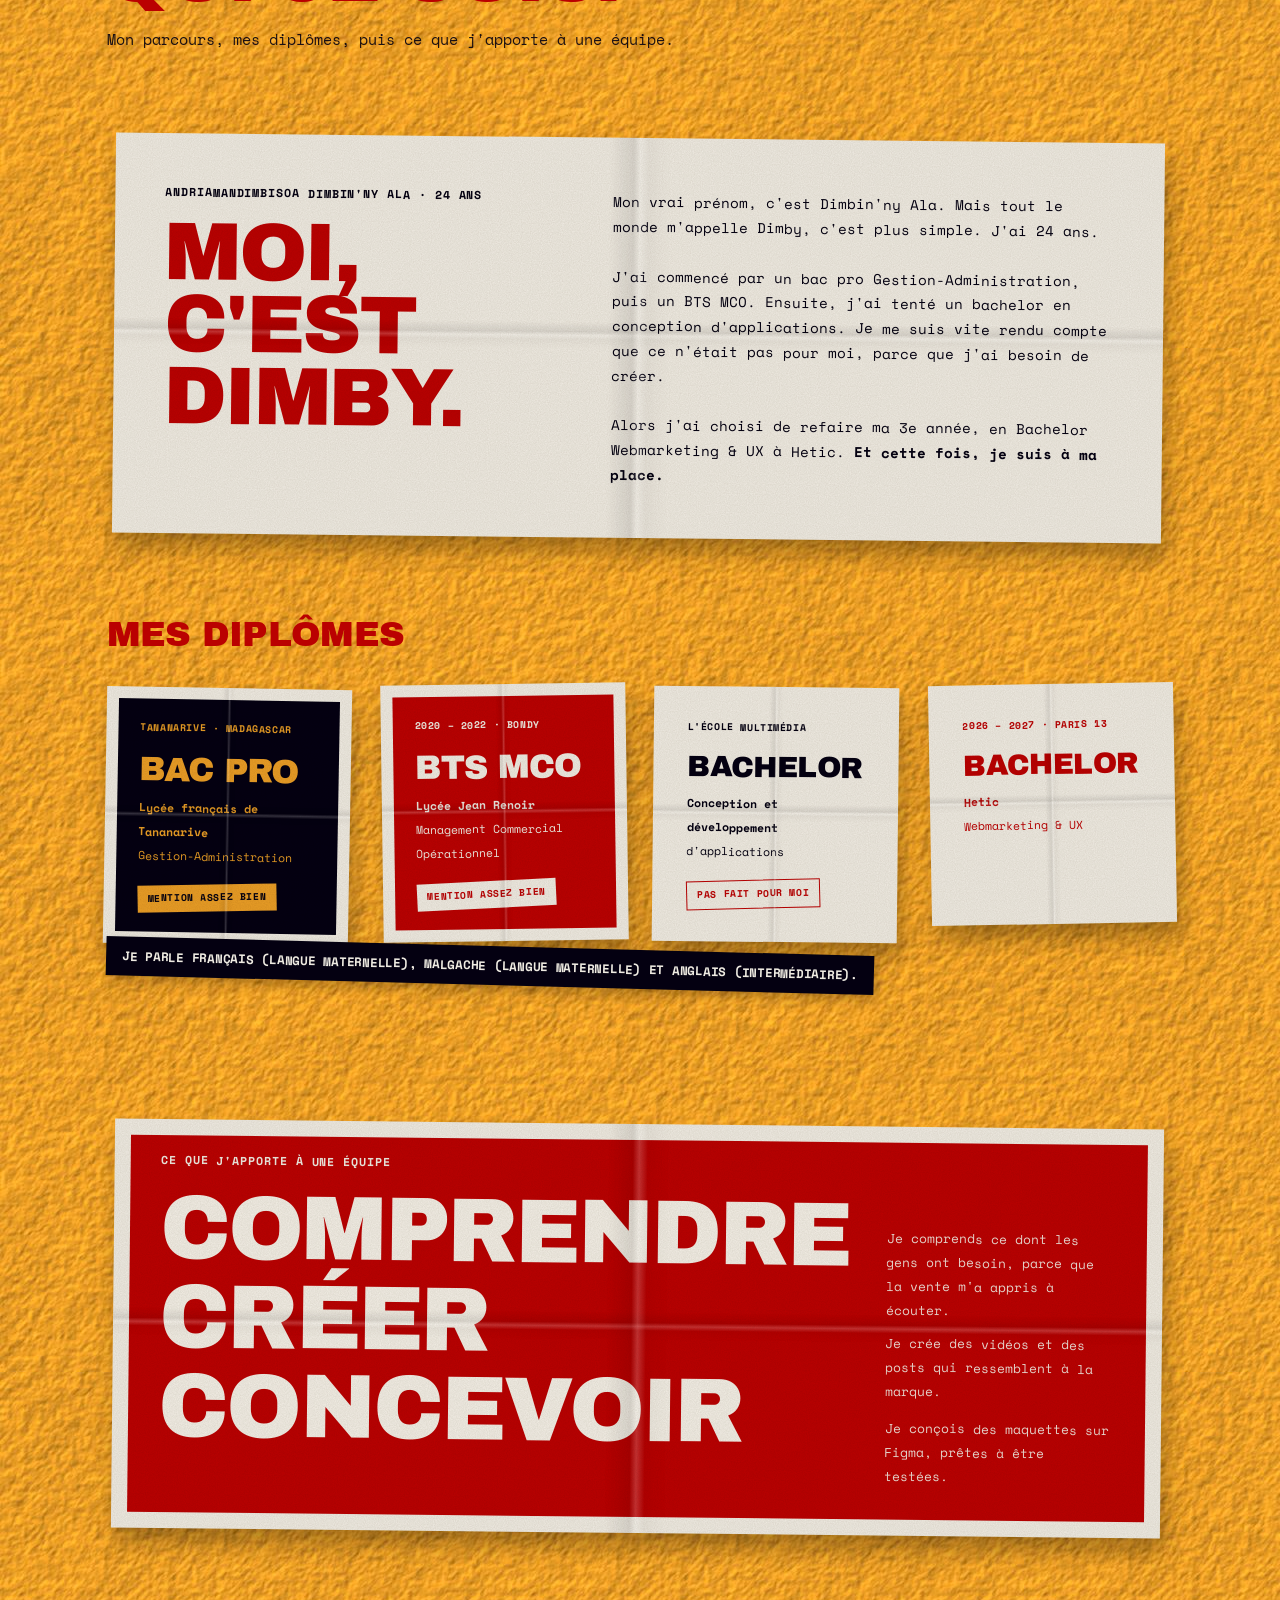
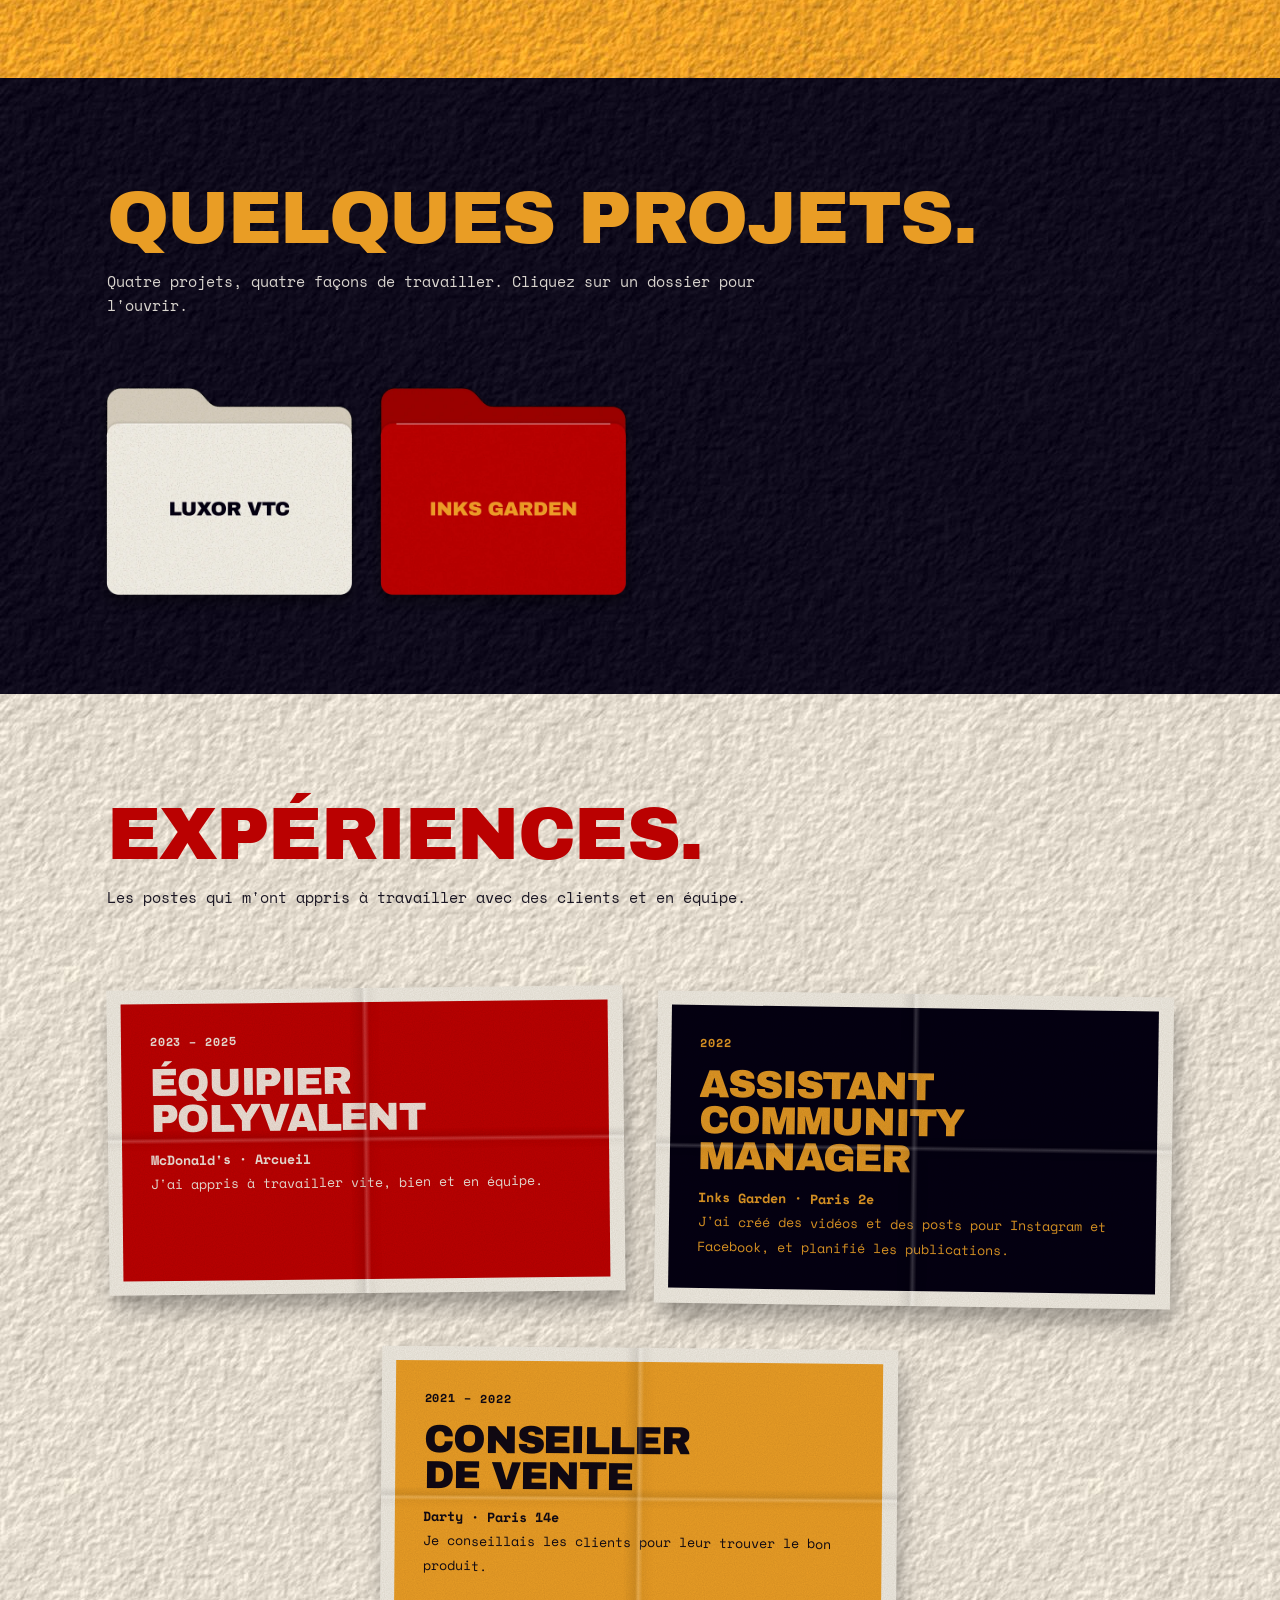
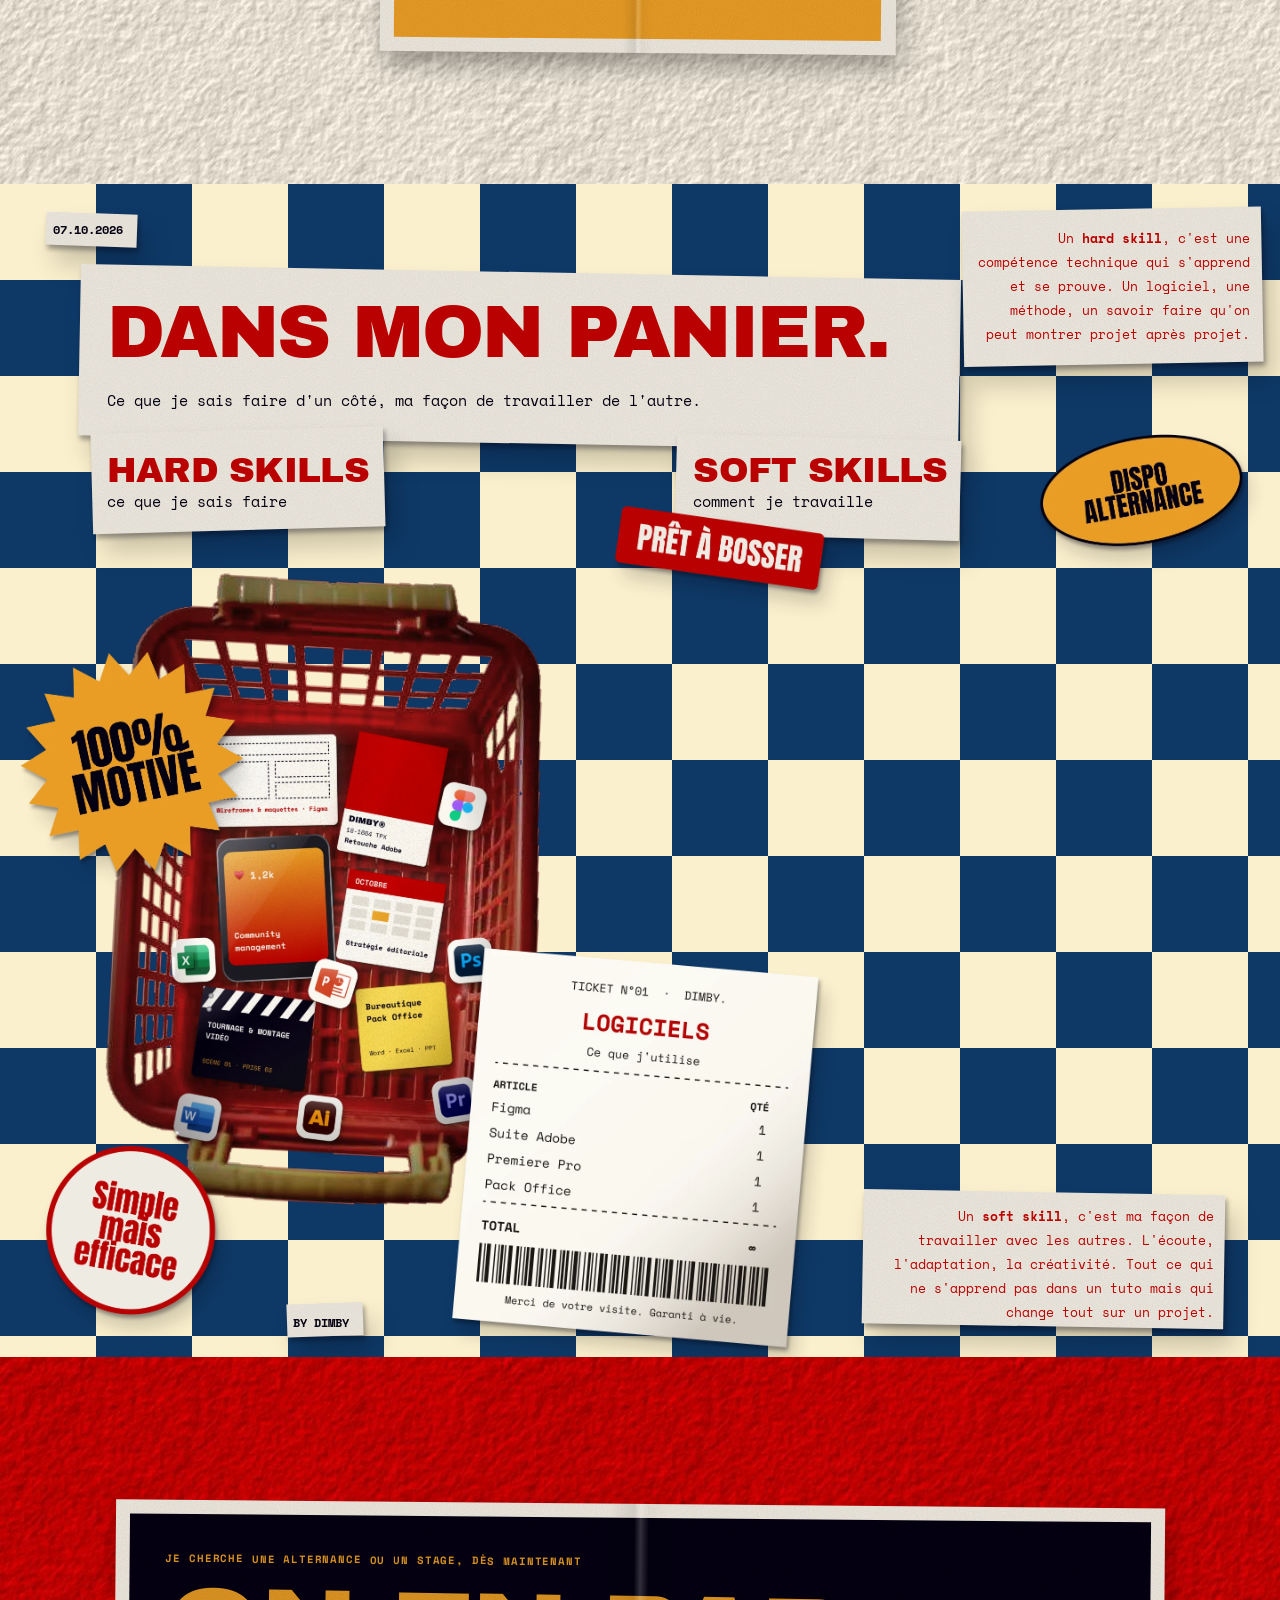
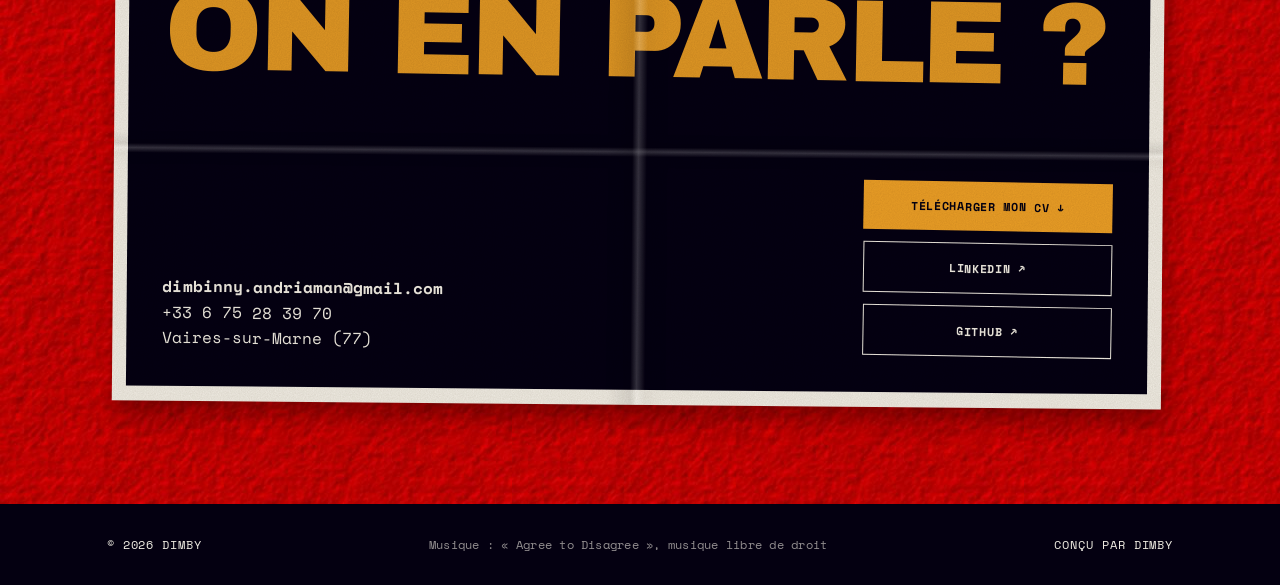
==== commit 353dac56: "Animations Motion (Framer Motion sans React) : apparitions en ressort, rebonds, parallaxe Co-Authore" ====
--- a/index.html
+++ b/index.html
@@ -158,6 +158,8 @@
 </footer>
 <div class="platine-zone"><button class="platine" type="button" data-piste="assets/audio/agree-to-disagree.mp3" aria-pressed="false" title="Musique d'ambiance du studio"><span class="platine-txt">Lancer le son</span></button></div>
 <script src="assets/site.js" defer></script>
+<script src="assets/vendor/motion.js" defer></script>
+<script src="assets/animations.js" defer></script>
 <script src="assets/vinyle.js" defer></script>
 <script src="assets/entree.js" defer></script>
 </body>
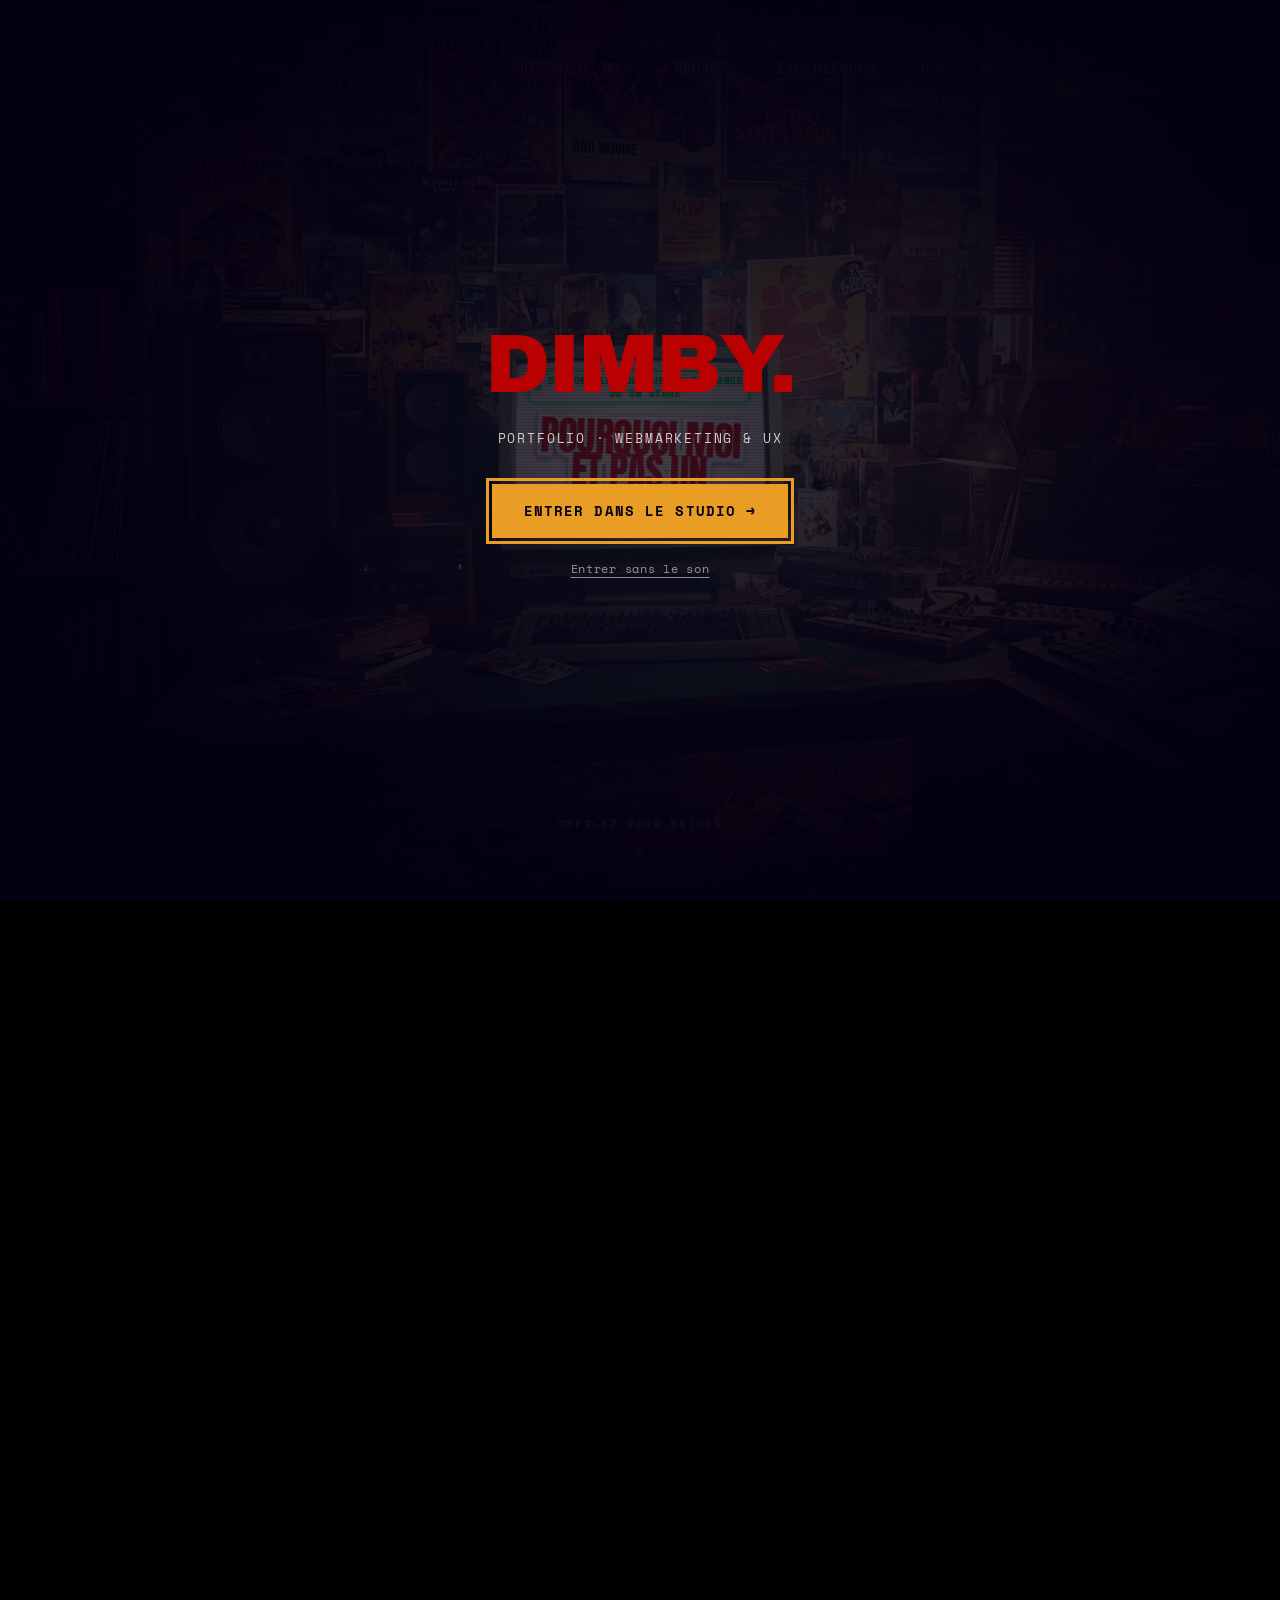
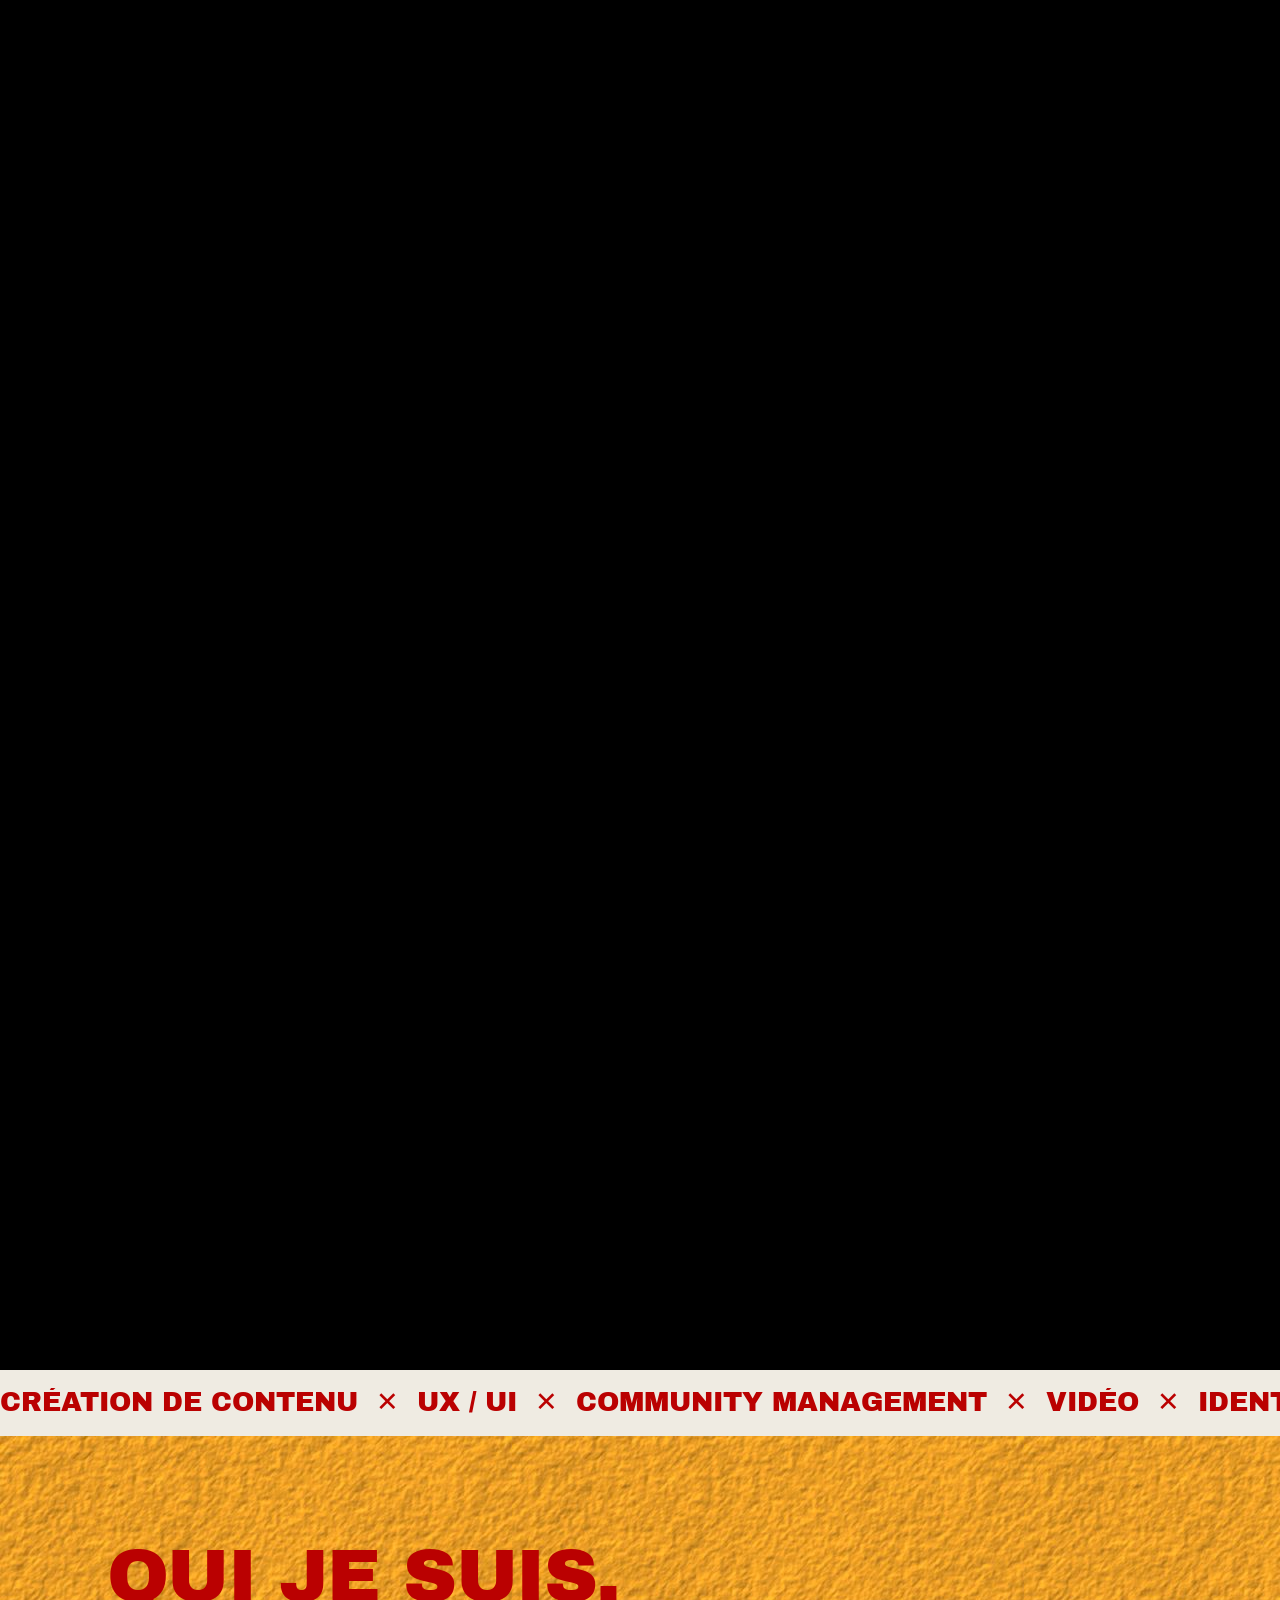
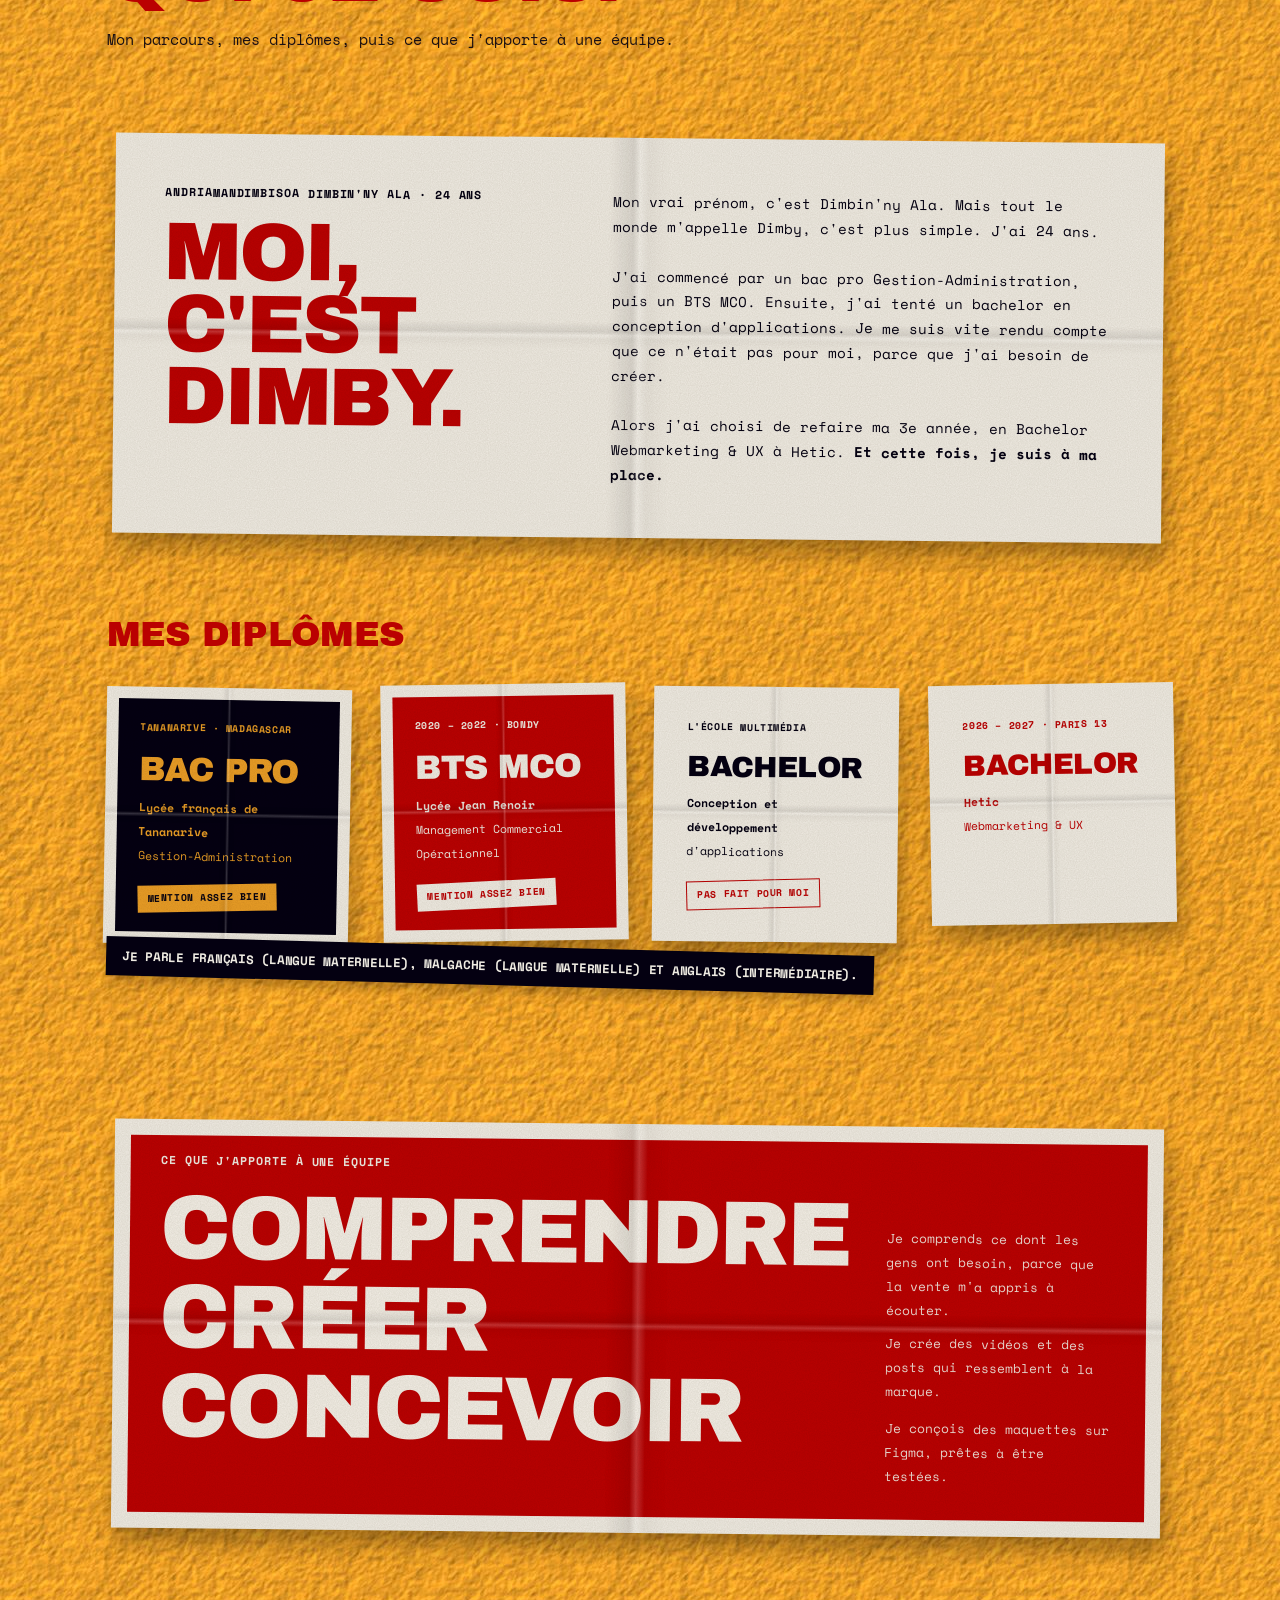
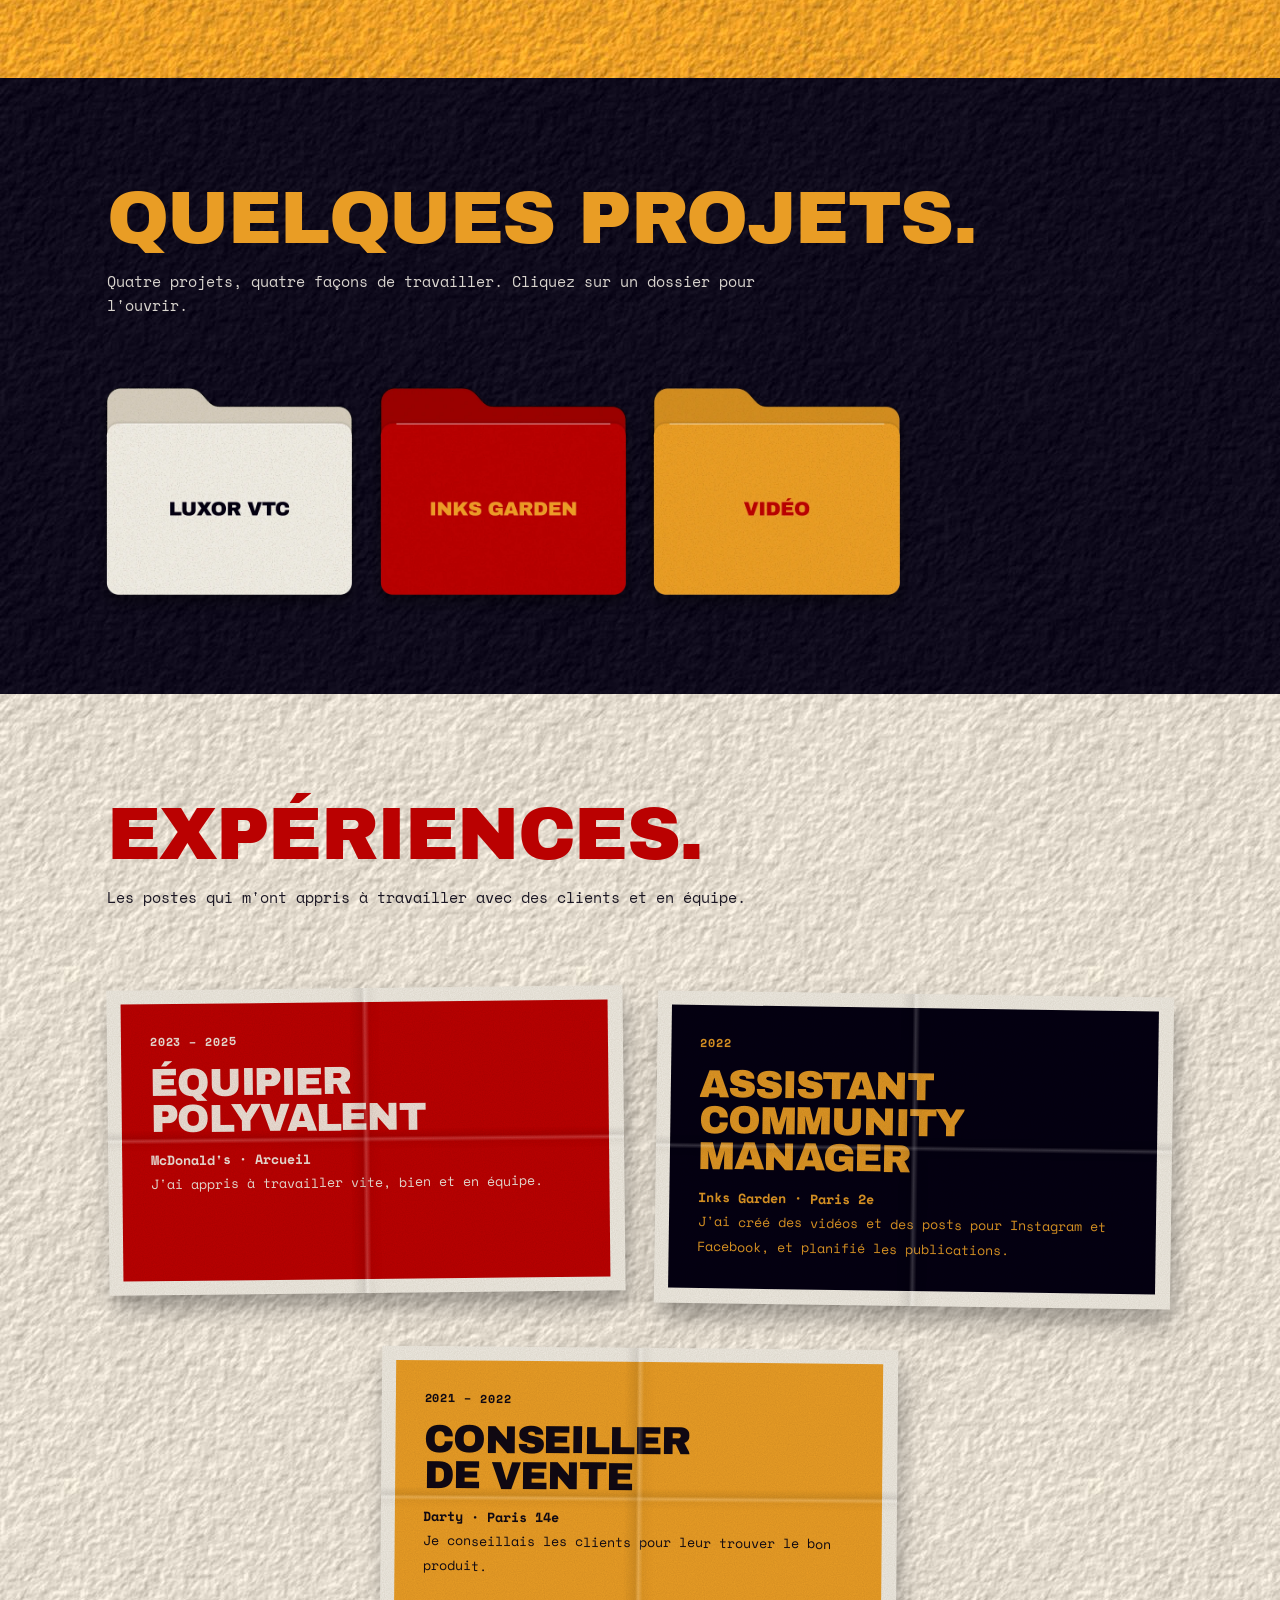
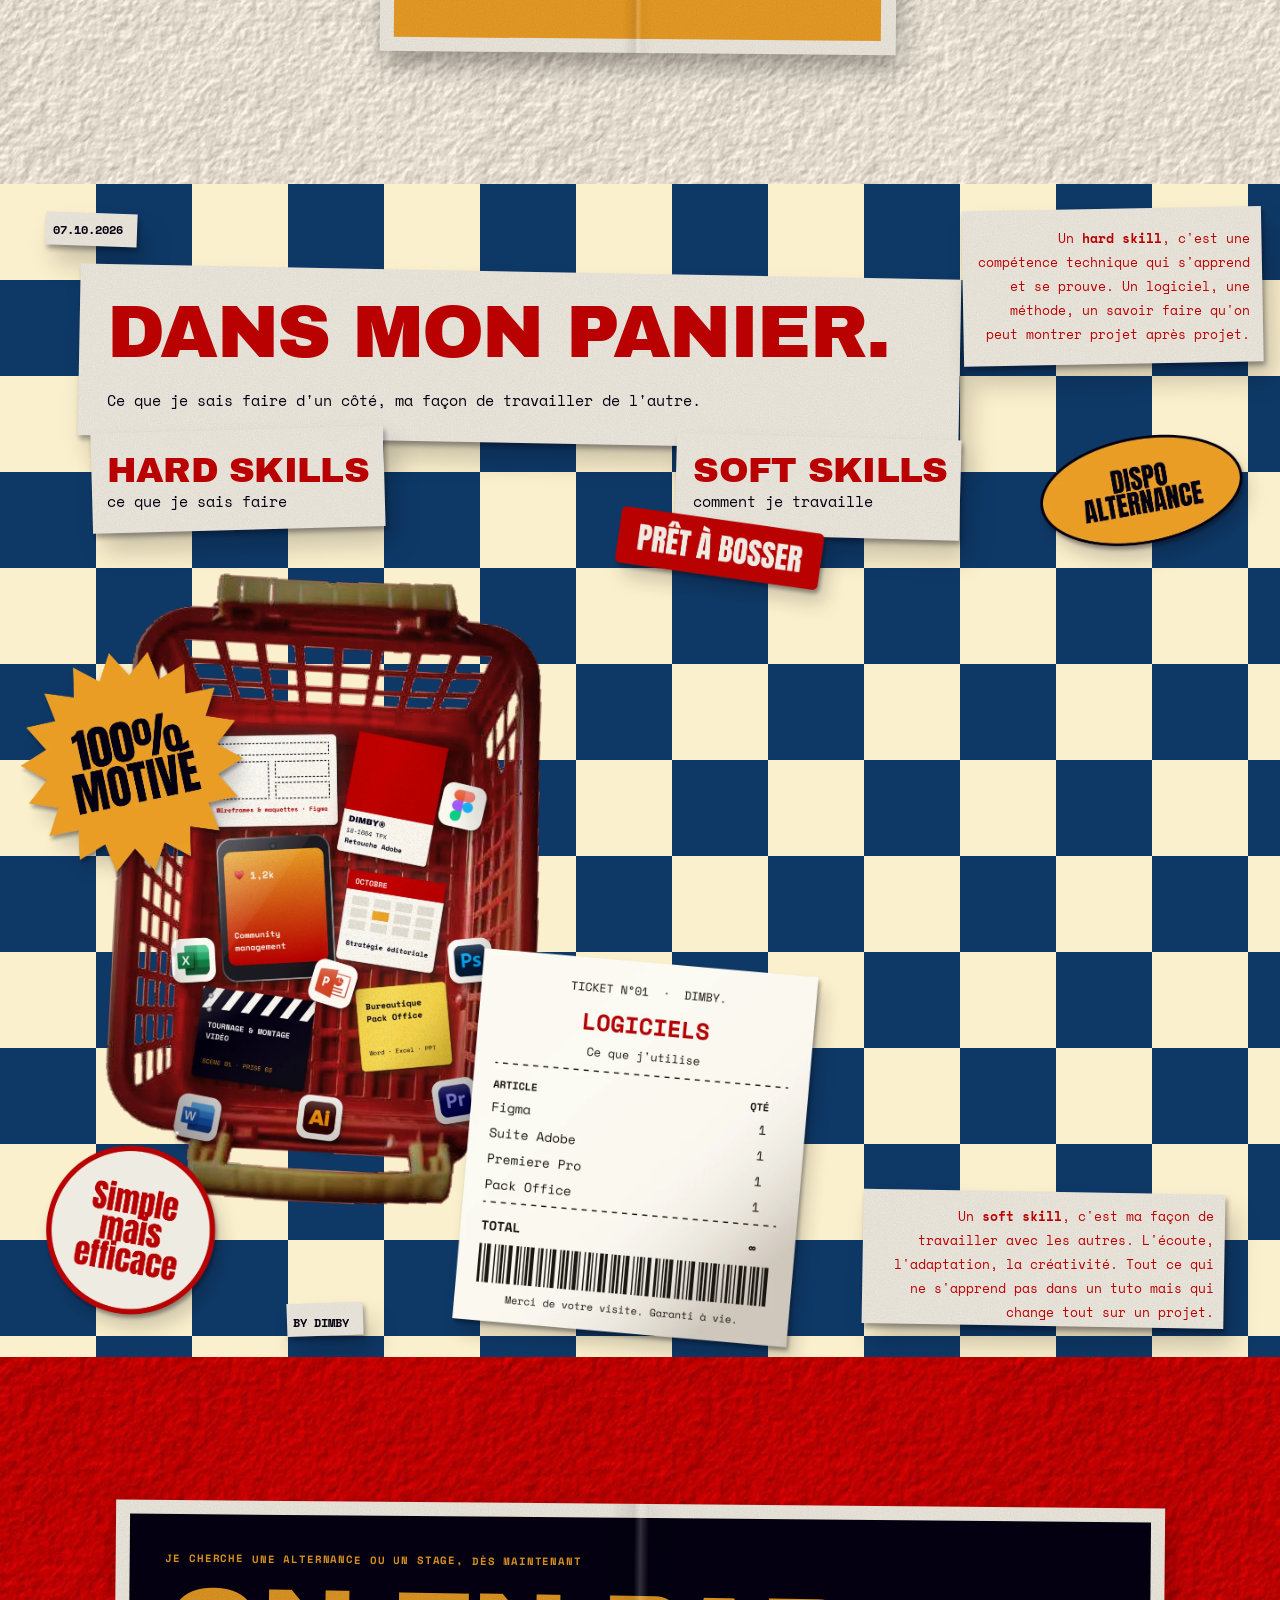
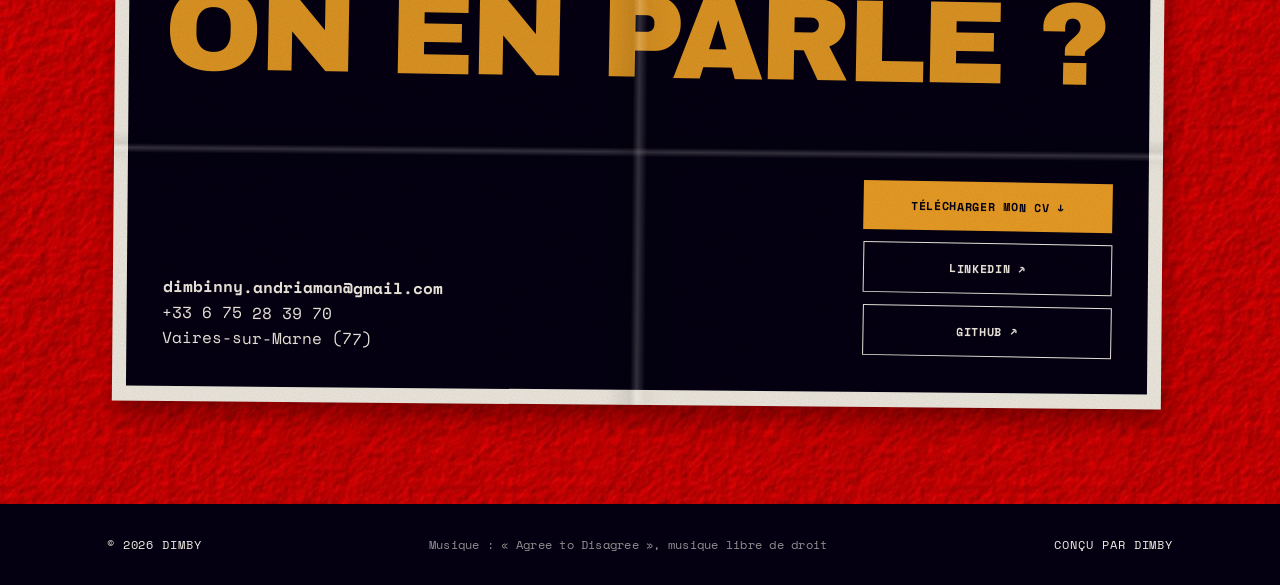
==== commit 0ba8c298: "Bilan des visites : comptage sans cookie (GoatCounter) et page bilan.html Compte les arrivées sur le" ====
--- a/index.html
+++ b/index.html
@@ -2,7 +2,7 @@
 <html lang="fr">
 <head>
 <meta charset="utf-8">
-<meta http-equiv="Content-Security-Policy" content="default-src 'self'; script-src 'self'; style-src 'self' 'unsafe-inline'; img-src 'self' data:; font-src 'self'; connect-src 'self'; media-src 'self'; object-src 'none'; base-uri 'self'; form-action 'none'; upgrade-insecure-requests">
+<meta http-equiv="Content-Security-Policy" content="default-src 'self'; script-src 'self'; style-src 'self' 'unsafe-inline'; img-src 'self' data: https://*.goatcounter.com; font-src 'self'; connect-src 'self' https://*.goatcounter.com; media-src 'self'; object-src 'none'; base-uri 'self'; form-action 'none'; upgrade-insecure-requests">
 <meta name="referrer" content="strict-origin-when-cross-origin">
 <meta name="viewport" content="width=device-width, initial-scale=1">
 <title>Dimby · Portfolio webmarketing & UX</title>
@@ -158,6 +158,7 @@
 </footer>
 <div class="platine-zone"><button class="platine" type="button" data-piste="assets/audio/agree-to-disagree.mp3" aria-pressed="false" title="Musique d'ambiance du studio"><span class="platine-txt">Lancer le son</span></button></div>
 <script src="assets/site.js" defer></script>
+<script src="assets/stats.js" defer></script>
 <script src="assets/vendor/motion.js" defer></script>
 <script src="assets/animations.js" defer></script>
 <script src="assets/vinyle.js" defer></script>
--- a/assets/style.css
+++ b/assets/style.css
@@ -598,3 +598,61 @@
 .entree.allume { pointer-events: none; animation: lumiere 1.2s ease forwards; }
 @keyframes lumiere { 0% { opacity: 1; } 12% { opacity: .35; } 20% { opacity: .9; } 30% { opacity: .2; } 40% { opacity: .6; } 100% { opacity: 0; } }
 @media (prefers-reduced-motion: reduce) { .entree.allume { animation: none; opacity: 0; } }
+
+/* ==========================================================
+   Page bilan : statistiques de visite (bilan.html)
+   ========================================================== */
+body.bilan { background: var(--jaguar) url(tex/mur-nuit.jpg) 0 0 / 512px; color: var(--creme); }
+.bilan-page { width: min(100%, 1200px); margin: 0 auto; padding: 40px clamp(16px, 5vw, 60px) 80px; }
+.bilan-nav { display: flex; justify-content: space-between; align-items: center; gap: 16px; }
+.bilan-nav .logo { color: var(--or); }
+.bilan-tete { margin: 72px 0 40px; }
+.bilan-titre { font-family: var(--f-titre); font-size: clamp(48px, 8vw, 96px); line-height: .9; letter-spacing: -.02em; text-transform: uppercase; color: var(--or); }
+.bilan-intro { max-width: 640px; margin-top: 18px; font-size: 16px; line-height: 1.6; opacity: .9; }
+.bilan-periodes { display: flex; flex-wrap: wrap; gap: 8px; margin-top: 28px; }
+.bilan-periodes button { cursor: pointer; border: 1.5px solid rgba(239,235,226,.6); background: none; color: var(--creme);
+  font: 700 12px/1 var(--f-texte); letter-spacing: .08em; text-transform: uppercase; padding: 12px 16px; }
+.bilan-periodes button:hover { border-color: var(--or); color: var(--or); }
+.bilan-periodes button[aria-pressed="true"] { background: var(--or); border-color: var(--or); color: var(--jaguar); }
+.bilan-alerte { margin-bottom: 24px; padding: 16px 20px; background: var(--rouge); color: var(--creme); font-size: 14px; line-height: 1.6; }
+
+.bilan-entonnoir { display: grid; grid-template-columns: repeat(3, 1fr); gap: 16px; }
+.bilan-tuile { padding: 24px; background: var(--creme); color: var(--jaguar); box-shadow: var(--ombre-affiche); }
+.bilan-tuile:nth-child(1) { transform: rotate(-.6deg); }
+.bilan-tuile:nth-child(2) { transform: rotate(.5deg); }
+.bilan-tuile:nth-child(3) { transform: rotate(-.3deg); background: var(--or); }
+.bilan-etape { font-size: 12px; font-weight: 700; letter-spacing: .08em; text-transform: uppercase; }
+.bilan-nombre { margin: 14px 0 8px; font-family: var(--f-titre); font-size: clamp(48px, 6vw, 80px); line-height: 1; color: var(--rouge); font-variant-numeric: tabular-nums; }
+.bilan-tuile:nth-child(3) .bilan-nombre { color: var(--jaguar); }
+.bilan-note { font-size: 13px; line-height: 1.5; }
+
+.bilan-grille { display: grid; grid-template-columns: 1fr 1fr; gap: 16px; margin-top: 16px; }
+.bilan-carte { padding: 28px 24px; background: rgba(239,235,226,.06); border: 1px solid rgba(239,235,226,.18); }
+.bilan-large { grid-column: 1 / -1; }
+.bilan-carte h2 { font-family: var(--f-titre); font-size: 26px; line-height: 1.1; text-transform: uppercase; color: var(--or); }
+.bilan-sous { margin: 6px 0 20px; font-size: 13px; opacity: .7; }
+.bilan-barres { list-style: none; display: grid; gap: 14px; }
+.bilan-large .bilan-barres { grid-template-columns: 1fr 1fr; column-gap: 40px; }
+.bilan-barres li { display: grid; grid-template-columns: 1fr auto; gap: 6px 12px; font-size: 14px; line-height: 1.4; }
+.bilan-valeur { font-weight: 700; font-variant-numeric: tabular-nums; }
+.bilan-barre { grid-column: 1 / -1; height: 8px; background: rgba(239,235,226,.12); position: relative; }
+.bilan-barre::after { content: ""; position: absolute; inset: 0 auto 0 0; width: calc(var(--part, 0) * 100%); min-width: 4px;
+  background: var(--or); border-radius: 0 4px 4px 0; transition: width .5s ease; }
+.bilan-vide { opacity: .6; font-size: 14px; }
+.bilan-charge .bilan-nombre, .bilan-charge .bilan-barres { opacity: .35; transition: opacity .2s; }
+
+.bilan-aide { margin-top: 16px; font-size: 14px; line-height: 1.7; }
+.bilan-aide h2 { margin-bottom: 12px; }
+.bilan-aide ul { margin: 8px 0 14px; padding-left: 20px; }
+.bilan-aide code { color: var(--or); overflow-wrap: anywhere; }
+.bilan-actions { display: flex; flex-wrap: wrap; align-items: center; gap: 12px 20px; margin-top: 18px; }
+.bilan-moi { cursor: pointer; border: 1.5px solid rgba(239,235,226,.6); background: none; color: var(--creme);
+  font: 700 12px/1.4 var(--f-texte); letter-spacing: .06em; text-transform: uppercase; padding: 12px 16px; text-align: left; }
+.bilan-moi:hover, .bilan-lien:hover { color: var(--or); border-color: var(--or); }
+.bilan-lien { font-weight: 700; font-size: 12px; letter-spacing: .06em; text-transform: uppercase; text-decoration: underline; text-underline-offset: 4px; }
+
+@media (max-width: 899px) {
+  .bilan-entonnoir, .bilan-grille, .bilan-large .bilan-barres { grid-template-columns: 1fr; }
+  .bilan-tete { margin-top: 48px; }
+}
+@media (prefers-reduced-motion: reduce) { .bilan-barre::after { transition: none; } }
